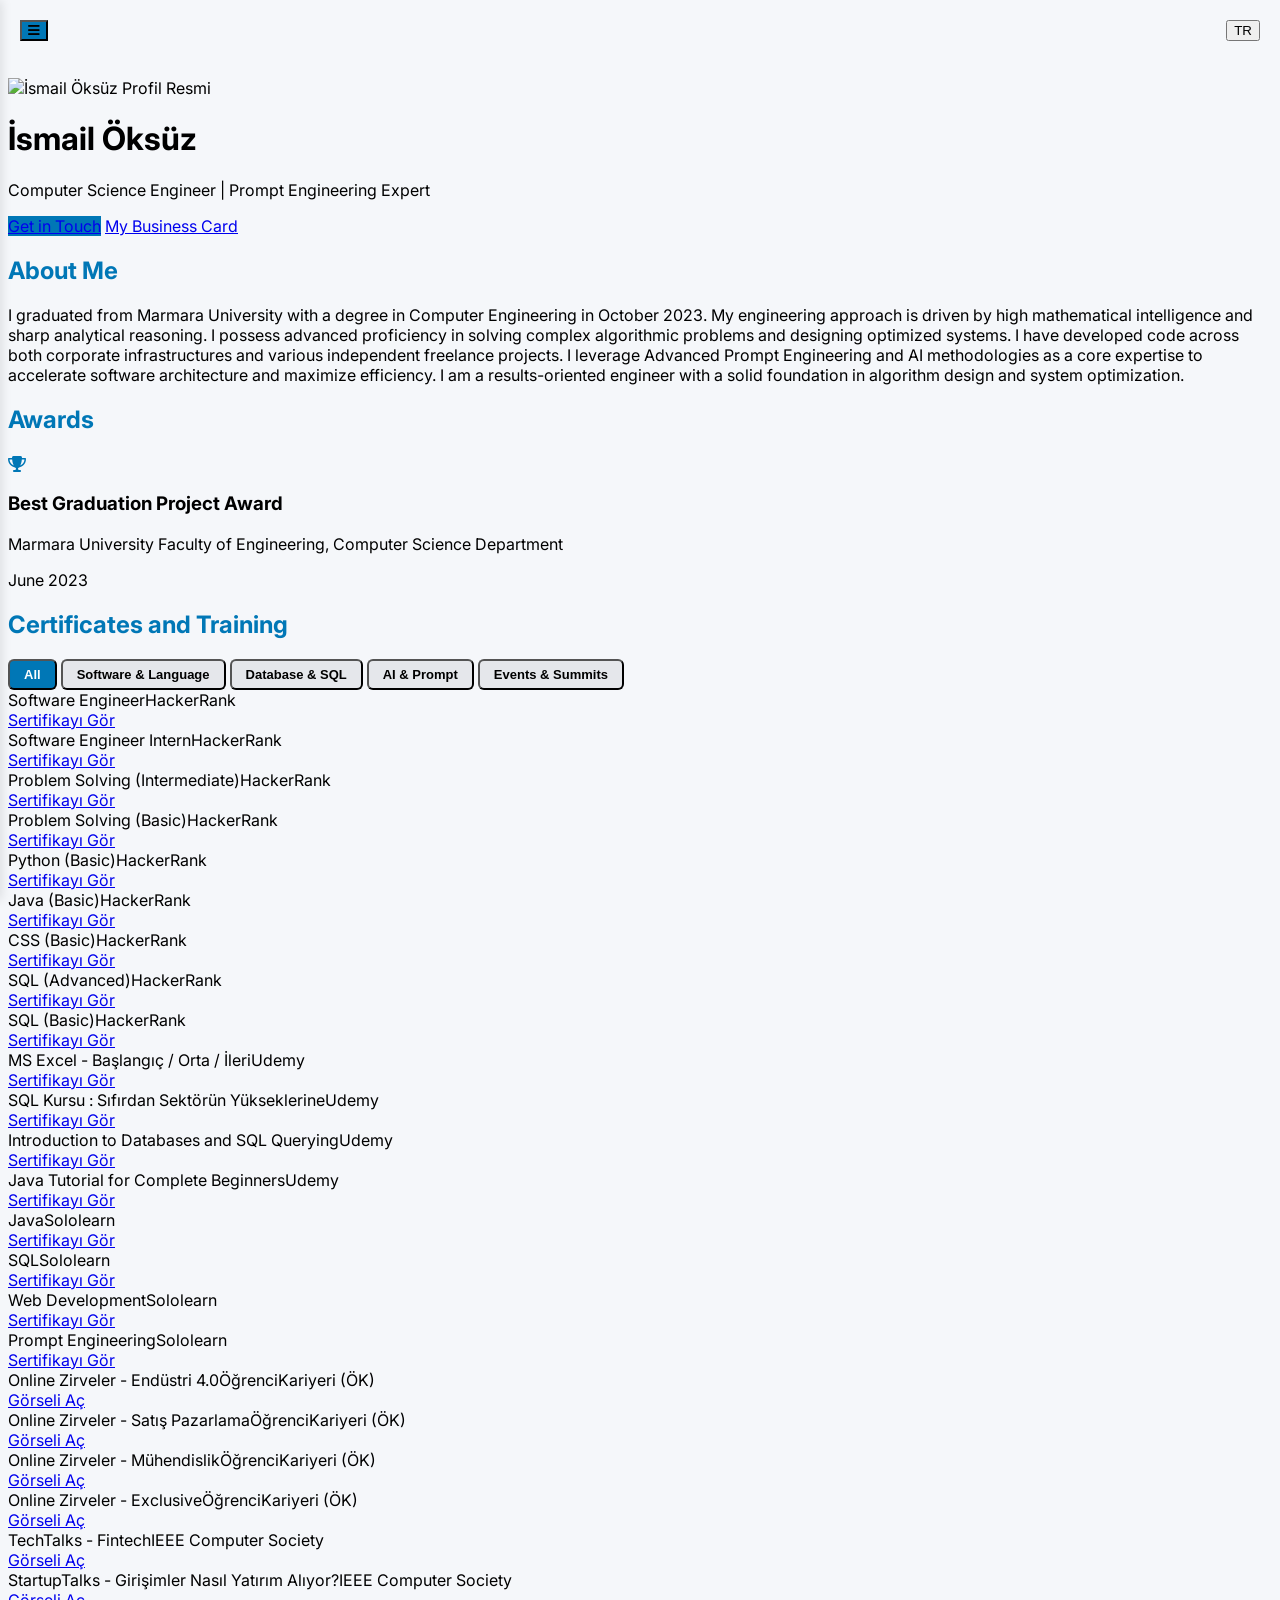
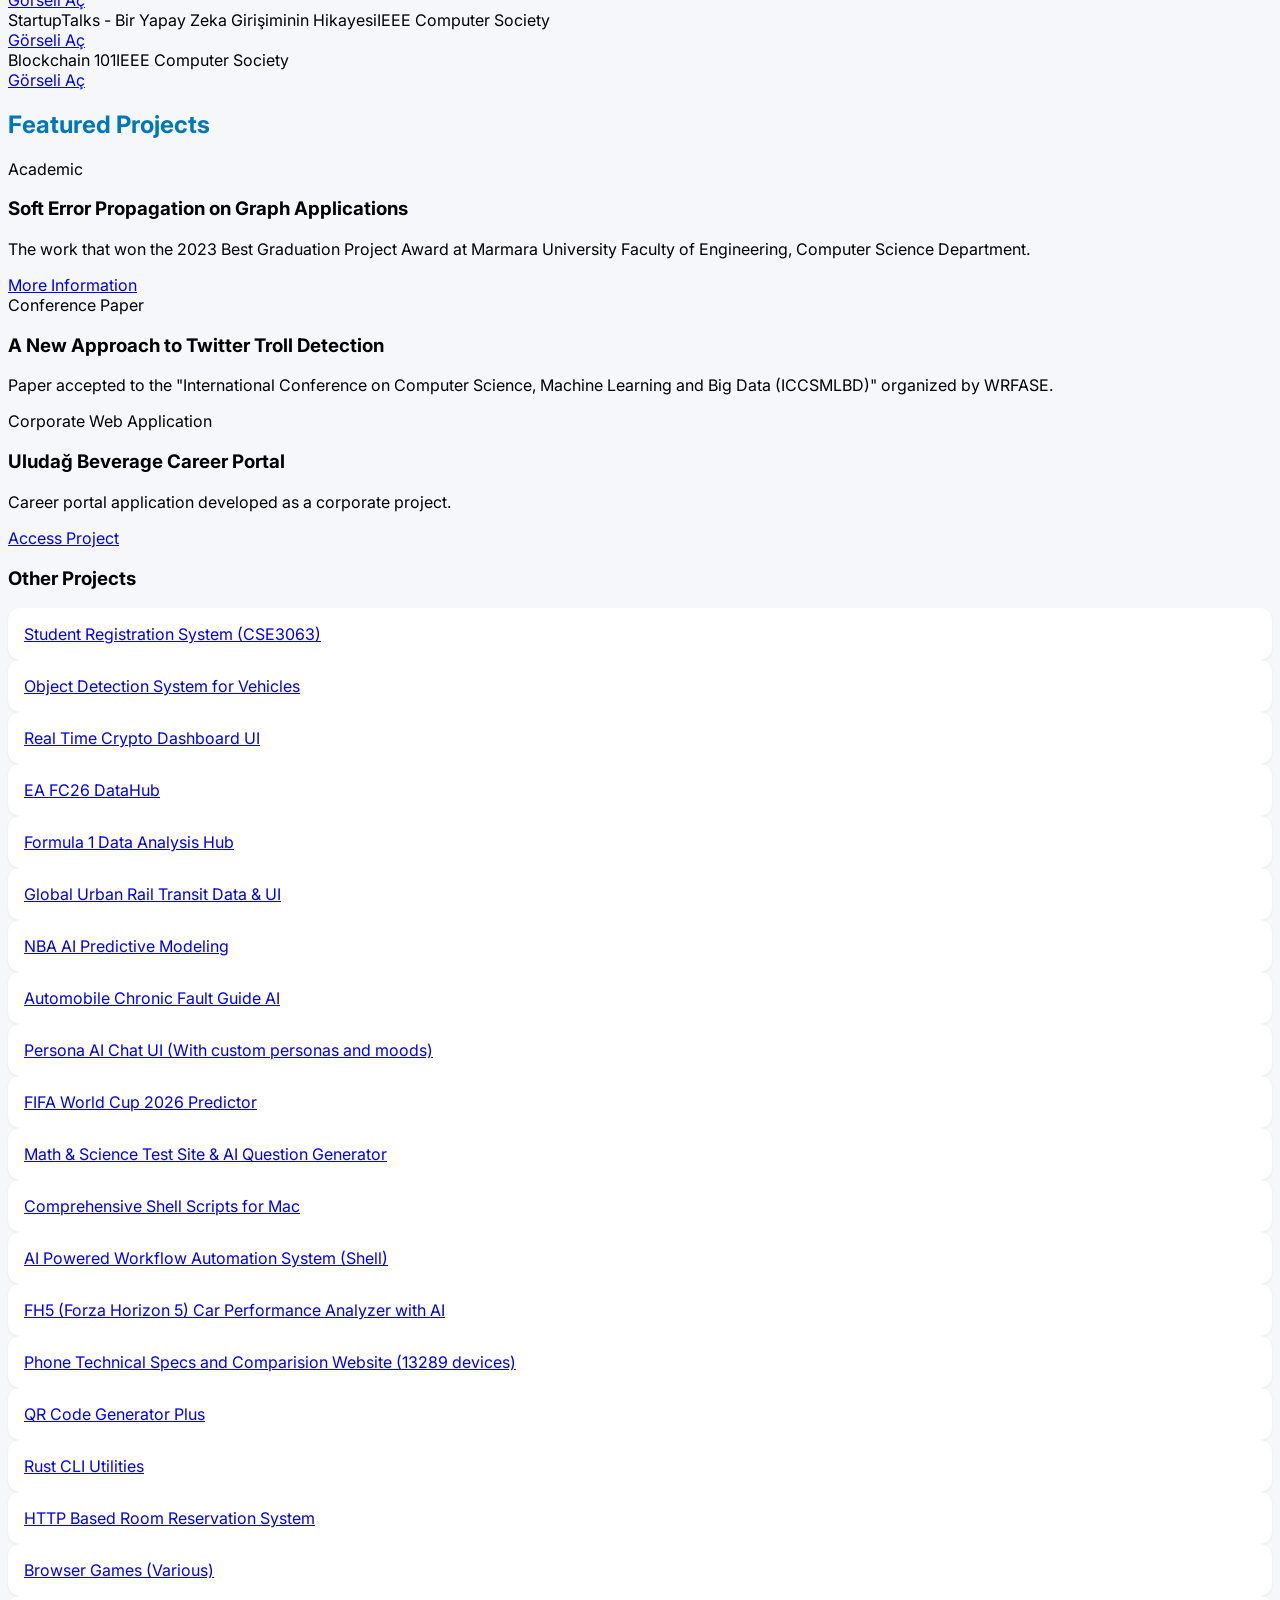
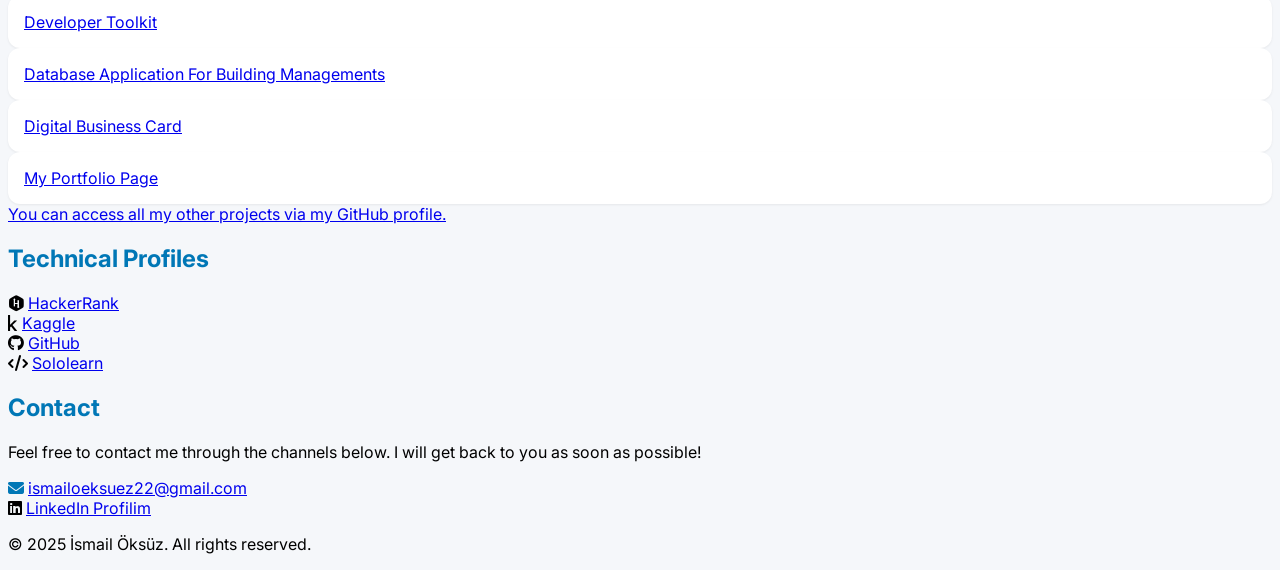
==== index.html @ 664e8ee2 "New Certificates added & certificate section view changed to list & translations added to js & solol" ====
<!DOCTYPE html>
<html lang="tr">
    <head>
        <meta charset="UTF-8">
        <meta name="viewport" content="width=device-width, initial-scale=1.0">
        <title data-i18n="pageTitle">ISMAIL OKSUZ</title>
        <link rel="icon" type="image/png" href="https://avatars.githubusercontent.com/u/46068969?v=4">
        <script src="https://cdn.tailwindcss.com"></script>
        <link href="https://fonts.googleapis.com/css2?family=Inter:wght@100..900&display=swap" rel="stylesheet">
        <link rel="stylesheet" href="https://cdnjs.cloudflare.com/ajax/libs/font-awesome/6.5.2/css/all.min.css">
        <link rel="stylesheet" href="style.css">
    </head>
    <body class="text-gray-800">
        <button id="menu-button" onclick="toggleDrawer()" class="p-3 bg-accent text-white rounded-full shadow-lg hover:bg-opacity-90 transition duration-300 focus:outline-none focus:ring-4 focus:ring-blue-300">
            <i class="fas fa-bars text-xl"></i>
        </button>
    
        <button id="lang-toggle" onclick="toggleLanguage()" class="p-3 bg-gray-700 text-white font-bold text-sm rounded-full shadow-lg hover:bg-gray-600 transition duration-300 focus:outline-none focus:ring-4 focus:ring-gray-500">
            EN
        </button>
    
        <div id="drawer" class="drawer bg-white p-6">
            <div class="flex justify-between items-center mb-6 border-b pb-3">
                <h3 class="text-xl font-bold accent-color" data-i18n="menuTitle">Menü</h3>
                <button onclick="closeDrawer()" class="text-gray-500 hover:text-gray-800 transition">
                    <i class="fas fa-times text-2xl"></i>
                </button>
            </div>
            <nav class="space-y-3">
                <a href="#about" class="menu-link block text-lg font-medium text-gray-700 hover:accent-color hover:translate-x-1 transition duration-200 p-2 rounded-lg">
                    <i class="fas fa-user-circle mr-3 w-5"></i> <span data-i18n="linkAbout">Hakkımda</span>
                </a>
                <a href="#awards" class="menu-link block text-lg font-medium text-gray-700 hover:accent-color hover:translate-x-1 transition duration-200 p-2 rounded-lg">
                    <i class="fas fa-trophy mr-3 w-5"></i> <span data-i18n="linkAwards">Ödüller</span>
                </a>
                <a href="#certificates" class="menu-link block text-lg font-medium text-gray-700 hover:accent-color hover:translate-x-1 transition duration-200 p-2 rounded-lg">
                    <i class="fas fa-certificate mr-3 w-5"></i> <span data-i18n="linkCertificates">Sertifikalar & Eğitimler</span>
                </a>
                <a href="#projects" class="menu-link block text-lg font-medium text-gray-700 hover:accent-color hover:translate-x-1 transition duration-200 p-2 rounded-lg">
                    <i class="fas fa-list-check mr-3 w-5"></i> <span data-i18n="linkProjects">Seçili Projeler</span>
                </a>
                <a href="#other-projects-section" class="menu-link block text-lg font-medium text-gray-700 hover:accent-color hover:translate-x-1 transition duration-200 p-2 rounded-lg">
                    <i class="fas fa-toolbox mr-3 w-5"></i> <span data-i18n="linkOtherProjects">Diğer Projeler</span>
                </a>
                <a href="#contact" class="menu-link block text-lg font-medium text-gray-700 hover:accent-color hover:translate-x-1 transition duration-200 p-2 rounded-lg">
                    <i class="fas fa-phone mr-3 w-5"></i> <span data-i18n="linkContact">İletişim</span>
                </a>
            </nav>
        </div>
    
        <div id="backdrop" class="backdrop" onclick="closeDrawer()"></div>
    
        <div class="max-w-6xl mx-auto px-4 sm:px-6 lg:px-8 py-10">
            
            <header class="text-center py-16 mb-12 bg-white rounded-2xl shadow-xl">
                <img src="https://avatars.githubusercontent.com/u/46068969?v=4" 
                    alt="İsmail Öksüz Profil Resmi" 
                    class="w-32 h-32 rounded-full mx-auto mb-4 object-cover border-4 border-[#0077B6] shadow-lg">
                
                <h1 class="text-5xl font-extrabold mb-2 tracking-tight">İsmail Öksüz</h1>
                <p class="text-xl text-gray-600 font-medium" data-i18n="headerSubtitle">Bilgisayar Bilimleri Mühendisi | Prompt Mühendisliği Uzmanı</p>
                
                <div class="mt-6 flex justify-center space-x-4">
                    <a href="#contact" class="px-6 py-2 bg-accent text-white font-semibold rounded-full hover:bg-opacity-90 transition duration-300 shadow-md" data-i18n="buttonContact">
                        <i class="fas fa-paper-plane mr-2"></i> İletişime Geç
                    </a>
                    <a href="https://ismailoksuz.github.io/Profile-Card/" target="_blank" class="px-6 py-2 border border-gray-300 text-gray-700 font-semibold rounded-full hover:bg-gray-100 transition duration-300 shadow-md" data-i18n="buttonCard">
                        <i class="fas fa-id-card mr-2"></i> Kartvizitim
                    </a>
                </div>
            </header>
    
            <section id="about" class="mb-16 p-8 bg-white rounded-2xl shadow-lg hover-lift">
                <h2 class="text-3xl font-bold accent-color mb-4 border-b-2 border-accent pb-2" data-i18n="sectionAbout">Hakkımda</h2>
                <p class="text-lg leading-relaxed" data-i18n="aboutText">
                    Marmara Üniversitesi Mühendislik Fakültesi Bilgisayar Bilimleri Mühendisliği Bölümü'nden Haziran 2023'te mezun oldum. Yazılım geliştirme, yapay zeka ve sistem tasarımı konularında güçlü bir altyapıya sahibim. Özellikle dil modelleri ve otomasyon sistemleri alanındaki yetkinliğimle, **Prompt Mühendisliği (Prompt Engineering)** konusunda yüksek seviyede uzmanlığa sahibim. Hem teknik projeler geliştiren hem de kurumsal çözümlere odaklanan bir mühendisim.
                </p>
            </section>
    
            <!-- <section class="mb-16 p-8 bg-white rounded-2xl shadow-lg hover-lift border-l-4 border-indigo-500">
                <div class="flex items-start space-x-4">
                    <i class="fas fa-rocket text-4xl text-indigo-500 mt-1 flex-shrink-0"></i>
                    <div>
                        <h2 class="text-3xl font-bold text-gray-800 mb-2" data-i18n="nexyondTitle">Girişimcilik Projesi: NEXYOND</h2>
                        <p class="text-gray-600 mb-3" data-i18n="nexyondDesc">
                            Yazılım, Tasarım ve Yapay Zeka ile geleceği bugünden inşa eden, mobil/web çözümlere odaklanan dijital çözümler girişimi.
                        </p>
                        <a href="https://nexyond.vercel.app" target="_blank" class="text-indigo-500 font-semibold hover:underline flex items-center" data-i18n="nexyondLink">
                            Siteyi İncele <i class="fas fa-external-link-alt text-sm ml-2"></i>
                        </a>
                    </div>
                </div>
            </section> -->
    
            <section id="awards" class="mb-16 p-8 bg-white rounded-2xl shadow-lg hover-lift">
                <h2 class="text-3xl font-bold accent-color mb-6 border-b-2 border-accent pb-2" data-i18n="sectionAwards">Ödüller</h2>
                
                <div class="flex items-start space-x-4">
                    <i class="fas fa-trophy text-4xl accent-color mt-1 flex-shrink-0"></i>
                    <div>
                        <h3 class="text-xl font-semibold" data-i18n="awardTitle">En İyi Bitirme Projesi Ödülü</h3>
                        <p class="text-gray-600" data-i18n="awardInstitution">Marmara Üniversitesi Mühendislik Fakültesi Bilgisayar Bilimleri Mühendisliği Bölümü</p>
                        <p class="text-sm text-gray-500" data-i18n="awardDate">Haziran 2023</p>
                    </div>
                </div>
            </section>
            
            <section id="certificates" class="mb-16">
                <h2 class="text-3xl font-bold accent-color mb-8 border-b-2 border-accent pb-2" data-i18n="sectionCertificates">Sertifikalar ve Eğitimler</h2>
                
                <div class="flex flex-wrap gap-2 mb-8">
                    <button onclick="filterCerts('all')" class="cert-filter-btn active" data-i18n="filterAll">Hepsi</button>
                    <button onclick="filterCerts('software')" class="cert-filter-btn" data-i18n="filterSoftware">Yazılım & Dil</button>
                    <button onclick="filterCerts('data')" class="cert-filter-btn" data-i18n="filterData">Veritabanı & SQL</button>
                    <button onclick="filterCerts('ai')" class="cert-filter-btn" data-i18n="filterAI">Yapay Zeka & Prompt</button>
                    <button onclick="filterCerts('participation')" class="cert-filter-btn" data-i18n="filterParticipation">Katılım & Zirveler</button>
                </div>
            
                <div id="cert-list" class="space-y-1">
                    <div class="cert-item software" data-category="software">
                        <div class="flex justify-between items-center border-b py-3 px-2 hover:bg-gray-50 transition">
                            <div><span class="font-bold">Software Engineer</span><span class="text-xs ml-2 text-green-600 border border-green-600 px-1">HackerRank</span></div>
                            <a href="https://www.hackerrank.com/certificates/ab5d5c491761" target="_blank" class="text-accent text-sm font-semibold">Sertifikayı Gör</a>
                        </div>
                    </div>
                    <div class="cert-item software" data-category="software">
                        <div class="flex justify-between items-center border-b py-3 px-2 hover:bg-gray-50 transition">
                            <div><span class="font-bold">Software Engineer Intern</span><span class="text-xs ml-2 text-green-600 border border-green-600 px-1">HackerRank</span></div>
                            <a href="https://www.hackerrank.com/certificates/a8d9e7211281" target="_blank" class="text-accent text-sm font-semibold">Sertifikayı Gör</a>
                        </div>
                    </div>
                    <div class="cert-item software" data-category="software">
                        <div class="flex justify-between items-center border-b py-3 px-2 hover:bg-gray-50 transition">
                            <div><span class="font-bold">Problem Solving (Intermediate)</span><span class="text-xs ml-2 text-green-600 border border-green-600 px-1">HackerRank</span></div>
                            <a href="https://www.hackerrank.com/certificates/5ca9c4dc075c" target="_blank" class="text-accent text-sm font-semibold">Sertifikayı Gör</a>
                        </div>
                    </div>
                    <div class="cert-item software" data-category="software">
                        <div class="flex justify-between items-center border-b py-3 px-2 hover:bg-gray-50 transition">
                            <div><span class="font-bold">Problem Solving (Basic)</span><span class="text-xs ml-2 text-green-600 border border-green-600 px-1">HackerRank</span></div>
                            <a href="https://www.hackerrank.com/certificates/0e44b3bb1078" target="_blank" class="text-accent text-sm font-semibold">Sertifikayı Gör</a>
                        </div>
                    </div>
                    <div class="cert-item software" data-category="software">
                        <div class="flex justify-between items-center border-b py-3 px-2 hover:bg-gray-50 transition">
                            <div><span class="font-bold">Python (Basic)</span><span class="text-xs ml-2 text-green-600 border border-green-600 px-1">HackerRank</span></div>
                            <a href="https://www.hackerrank.com/certificates/1f2e4145994a" target="_blank" class="text-accent text-sm font-semibold">Sertifikayı Gör</a>
                        </div>
                    </div>
                    <div class="cert-item software" data-category="software">
                        <div class="flex justify-between items-center border-b py-3 px-2 hover:bg-gray-50 transition">
                            <div><span class="font-bold">Java (Basic)</span><span class="text-xs ml-2 text-green-600 border border-green-600 px-1">HackerRank</span></div>
                            <a href="https://www.hackerrank.com/certificates/a6fda4f5bc3c" target="_blank" class="text-accent text-sm font-semibold">Sertifikayı Gör</a>
                        </div>
                    </div>
                    <div class="cert-item software" data-category="software">
                        <div class="flex justify-between items-center border-b py-3 px-2 hover:bg-gray-50 transition">
                            <div><span class="font-bold">CSS (Basic)</span><span class="text-xs ml-2 text-green-600 border border-green-600 px-1">HackerRank</span></div>
                            <a href="https://www.hackerrank.com/certificates/69bbc79119ee" target="_blank" class="text-accent text-sm font-semibold">Sertifikayı Gör</a>
                        </div>
                    </div>
                    <div class="cert-item data" data-category="data">
                        <div class="flex justify-between items-center border-b py-3 px-2 hover:bg-gray-50 transition">
                            <div><span class="font-bold">SQL (Advanced)</span><span class="text-xs ml-2 text-green-600 border border-green-600 px-1">HackerRank</span></div>
                            <a href="https://www.hackerrank.com/certificates/fbccbf6041d6" target="_blank" class="text-accent text-sm font-semibold">Sertifikayı Gör</a>
                        </div>
                    </div>
                    <div class="cert-item data" data-category="data">
                        <div class="flex justify-between items-center border-b py-3 px-2 hover:bg-gray-50 transition">
                            <div><span class="font-bold">SQL (Basic)</span><span class="text-xs ml-2 text-green-600 border border-green-600 px-1">HackerRank</span></div>
                            <a href="https://www.hackerrank.com/certificates/90adf5cdc9b1" target="_blank" class="text-accent text-sm font-semibold">Sertifikayı Gör</a>
                        </div>
                    </div>
            
                    <div class="cert-item data" data-category="data">
                        <div class="flex justify-between items-center border-b py-3 px-2 hover:bg-gray-50 transition">
                            <div><span class="font-bold">MS Excel - Başlangıç / Orta / İleri</span><span class="text-xs ml-2 text-red-600 border border-red-600 px-1">Udemy</span></div>
                            <a href="https://www.udemy.com/certificate/UC-b2030bd3-bac3-4a66-a746-10cee6335023/" target="_blank" class="text-accent text-sm font-semibold">Sertifikayı Gör</a>
                        </div>
                    </div>
                    <div class="cert-item data" data-category="data">
                        <div class="flex justify-between items-center border-b py-3 px-2 hover:bg-gray-50 transition">
                            <div><span class="font-bold">SQL Kursu : Sıfırdan Sektörün Yükseklerine</span><span class="text-xs ml-2 text-red-600 border border-red-600 px-1">Udemy</span></div>
                            <a href="https://www.udemy.com/certificate/UC-420ba578-ff98-4089-9dd8-8c933f892180/" target="_blank" class="text-accent text-sm font-semibold">Sertifikayı Gör</a>
                        </div>
                    </div>
                    <div class="cert-item data" data-category="data">
                        <div class="flex justify-between items-center border-b py-3 px-2 hover:bg-gray-50 transition">
                            <div><span class="font-bold">Introduction to Databases and SQL Querying</span><span class="text-xs ml-2 text-red-600 border border-red-600 px-1">Udemy</span></div>
                            <a href="https://www.udemy.com/certificate/UC-8caade96-994b-46c0-a58d-c922e8cfa544/" target="_blank" class="text-accent text-sm font-semibold">Sertifikayı Gör</a>
                        </div>
                    </div>
                    <div class="cert-item software" data-category="software">
                        <div class="flex justify-between items-center border-b py-3 px-2 hover:bg-gray-50 transition">
                            <div><span class="font-bold">Java Tutorial for Complete Beginners</span><span class="text-xs ml-2 text-red-600 border border-red-600 px-1">Udemy</span></div>
                            <a href="https://www.udemy.com/certificate/UC-51d73274-45d5-40b2-b551-23a36f1c1466/" target="_blank" class="text-accent text-sm font-semibold">Sertifikayı Gör</a>
                        </div>
                    </div>
            
                    <div class="cert-item software" data-category="software">
                        <div class="flex justify-between items-center border-b py-3 px-2 hover:bg-gray-50 transition">
                            <div><span class="font-bold">Java</span><span class="text-xs ml-2 text-blue-600 border border-blue-600 px-1">Sololearn</span></div>
                            <a href="https://www.sololearn.com/certificates/CT-8WMFDQ1J" target="_blank" class="text-accent text-sm font-semibold">Sertifikayı Gör</a>
                        </div>
                    </div>
                    <div class="cert-item data" data-category="data">
                        <div class="flex justify-between items-center border-b py-3 px-2 hover:bg-gray-50 transition">
                            <div><span class="font-bold">SQL</span><span class="text-xs ml-2 text-blue-600 border border-blue-600 px-1">Sololearn</span></div>
                            <a href="https://www.sololearn.com/certificates/CT-NSZKAUXY" target="_blank" class="text-accent text-sm font-semibold">Sertifikayı Gör</a>
                        </div>
                    </div>
                    <div class="cert-item software" data-category="software">
                        <div class="flex justify-between items-center border-b py-3 px-2 hover:bg-gray-50 transition">
                            <div><span class="font-bold">Web Development</span><span class="text-xs ml-2 text-blue-600 border border-blue-600 px-1">Sololearn</span></div>
                            <a href="https://www.sololearn.com/certificates/CC-6AVFSRKK" target="_blank" class="text-accent text-sm font-semibold">Sertifikayı Gör</a>
                        </div>
                    </div>
                    <div class="cert-item ai" data-category="ai">
                        <div class="flex justify-between items-center border-b py-3 px-2 hover:bg-gray-50 transition">
                            <div><span class="font-bold">Prompt Engineering</span><span class="text-xs ml-2 text-blue-600 border border-blue-600 px-1">Sololearn</span></div>
                            <a href="https://www.sololearn.com/certificates/CC-GSDWKBPB" target="_blank" class="text-accent text-sm font-semibold">Sertifikayı Gör</a>
                        </div>
                    </div>
            
                    <div class="cert-item participation" data-category="participation">
                        <div class="flex justify-between items-center border-b py-3 px-2 hover:bg-gray-50 transition">
                            <div><span class="font-bold">Online Zirveler - Endüstri 4.0</span><span class="text-xs ml-2 text-orange-600 border border-orange-600 px-1">ÖğrenciKariyeri (ÖK)</span></div>
                            <a href="src/certif9.jpg" target="_blank" class="text-accent text-sm font-semibold">Görseli Aç</a>
                        </div>
                    </div>
                    <div class="cert-item participation" data-category="participation">
                        <div class="flex justify-between items-center border-b py-3 px-2 hover:bg-gray-50 transition">
                            <div><span class="font-bold">Online Zirveler - Satış Pazarlama</span><span class="text-xs ml-2 text-orange-600 border border-orange-600 px-1">ÖğrenciKariyeri (ÖK)</span></div>
                            <a href="src/certif10.jpg" target="_blank" class="text-accent text-sm font-semibold">Görseli Aç</a>
                        </div>
                    </div>
                    <div class="cert-item participation" data-category="participation">
                        <div class="flex justify-between items-center border-b py-3 px-2 hover:bg-gray-50 transition">
                            <div><span class="font-bold">Online Zirveler - Mühendislik</span><span class="text-xs ml-2 text-orange-600 border border-orange-600 px-1">ÖğrenciKariyeri (ÖK)</span></div>
                            <a href="src/certif11.jpg" target="_blank" class="text-accent text-sm font-semibold">Görseli Aç</a>
                        </div>
                    </div>
                    <div class="cert-item participation" data-category="participation">
                        <div class="flex justify-between items-center border-b py-3 px-2 hover:bg-gray-50 transition">
                            <div><span class="font-bold">Online Zirveler - Exclusive</span><span class="text-xs ml-2 text-orange-600 border border-orange-600 px-1">ÖğrenciKariyeri (ÖK)</span></div>
                            <a href="src/certif12.jpg" target="_blank" class="text-accent text-sm font-semibold">Görseli Aç</a>
                        </div>
                    </div>
                    <div class="cert-item participation" data-category="participation">
                        <div class="flex justify-between items-center border-b py-3 px-2 hover:bg-gray-50 transition">
                            <div><span class="font-bold">TechTalks - Fintech</span><span class="text-xs ml-2 text-sky-700 border border-sky-700 px-1">IEEE Computer Society</span></div>
                            <a href="src/certif13.jpg" target="_blank" class="text-accent text-sm font-semibold">Görseli Aç</a>
                        </div>
                    </div>
                    <div class="cert-item participation" data-category="participation">
                        <div class="flex justify-between items-center border-b py-3 px-2 hover:bg-gray-50 transition">
                            <div><span class="font-bold">StartupTalks - Girişimler Nasıl Yatırım Alıyor?</span><span class="text-xs ml-2 text-sky-700 border border-sky-700 px-1">IEEE Computer Society</span></div>
                            <a href="src/certif14.jpg" target="_blank" class="text-accent text-sm font-semibold">Görseli Aç</a>
                        </div>
                    </div>
                    <div class="cert-item participation" data-category="participation">
                        <div class="flex justify-between items-center border-b py-3 px-2 hover:bg-gray-50 transition">
                            <div><span class="font-bold">StartupTalks - Bir Yapay Zeka Girişiminin Hikayesi</span><span class="text-xs ml-2 text-sky-700 border border-sky-700 px-1">IEEE Computer Society</span></div>
                            <a href="src/certif15.jpg" target="_blank" class="text-accent text-sm font-semibold">Görseli Aç</a>
                        </div>
                    </div>
                    <div class="cert-item participation" data-category="participation">
                        <div class="flex justify-between items-center border-b py-3 px-2 hover:bg-gray-50 transition">
                            <div><span class="font-bold">Blockchain 101</span><span class="text-xs ml-2 text-sky-700 border border-sky-700 px-1">IEEE Computer Society</span></div>
                            <a href="src/certif16.png" target="_blank" class="text-accent text-sm font-semibold">Görseli Aç</a>
                        </div>
                    </div>
                </div>
            </section>
            
            <section id="projects" class="mb-16">
                <h2 class="text-3xl font-bold accent-color mb-8 border-b-2 border-accent pb-2" data-i18n="sectionProjects">Seçili Projeler</h2>
                <div class="grid grid-cols-1 lg:grid-cols-3 gap-8">
                    
                    <div class="p-6 bg-white rounded-2xl shadow-lg hover-lift flex flex-col justify-between border-t-4 border-[#0077B6]">
                        <div>
                            <span class="text-sm font-semibold text-white bg-[#0077B6] px-3 py-1 rounded-full mb-3 inline-block" data-i18n="tagAcademic">Akademik</span>
                            <h3 class="text-xl font-bold mb-2">Soft Error Propagation on Graph Applications</h3>
                            <p class="text-gray-600 mb-3" data-i18n="projectDesc1">
                                Marmara Üniversitesi Mühendislik Fakültesi Bilgisayar Bilimleri Mühendisliği 2023 En İyi Bitirme Projesi Ödülü'nü kazanan çalışma.
                            </p>
                        </div>
                        <a href="https://cse.eng.marmara.edu.tr/notice/2023-bahar-4-siniflar-veda-toplantisi" target="_blank" class="text-accent font-semibold hover:underline mt-4 flex items-center" data-i18n="projectLink1">
                            Daha Fazla Bilgi <i class="fas fa-arrow-right text-sm ml-2"></i>
                        </a>
                    </div>
    
                    <div class="p-6 bg-white rounded-2xl shadow-lg hover-lift flex flex-col justify-between border-t-4 border-gray-500">
                        <div>
                            <span class="text-sm font-semibold text-white bg-gray-500 px-3 py-1 rounded-full mb-3 inline-block" data-i18n="tagConference">Konferans Bildirisi</span>
                            <h3 class="text-xl font-bold mb-2">A New Approach to Twitter Troll Detection</h3>
                            <p class="text-gray-600 mb-3" data-i18n="projectDesc2">
                                WRFASE tarafından düzenlenen "International Conference on Computer Science, Machine Learning and Big Data (ICCSMLBD)" konferansına kabul edilen çalışma.
                            </p>
                        </div>
                    </div>
                    
                    <div class="p-6 bg-white rounded-2xl shadow-lg hover-lift flex flex-col justify-between border-t-4 border-green-600">
                        <div>
                            <span class="text-sm font-semibold text-white bg-green-600 px-3 py-1 rounded-full mb-3 inline-block" data-i18n="tagCorporate">Kurumsal Web Uygulama</span>
                            <h3 class="text-xl font-bold mb-2" data-i18n="projectTitle3">Uludağ İçecek Kariyer Portalı</h3>
                            <p class="text-gray-600 mb-3" data-i18n="projectDesc3">
                                Kurumsal bir proje olarak geliştirilen kariyer portalı uygulaması.
                            </p>
                        </div>
                        <a href="https://kariyer.uludagicecek.com.tr" target="_blank" class="text-accent font-semibold hover:underline mt-4 flex items-center" data-i18n="projectLink3">
                            Projeye Erişim <i class="fas fa-arrow-right text-sm ml-2"></i>
                        </a>
                    </div>
                    
                </div>
                
                <div id="other-projects-section" class="mt-12 p-8 bg-gray-100 rounded-2xl shadow-inner">
                    <h3 class="text-2xl font-bold text-gray-700 mb-6" data-i18n="sectionOtherProjects">Diğer Projeler</h3>
                    <div class="grid grid-cols-1 sm:grid-cols-2 lg:grid-cols-3 gap-4">
                        
                        <a href="https://github.com/ismailoksuz/CSE3063F22P1_GRP6" target="_blank" class="project-item">
                            <!-- <i class="fas fa-graduation-cap mr-3 text-2xl text-sky-600 w-6"></i> -->
                            <span class="text-base font-medium text-gray-800" data-i18n="otherProj1">Öğrenci Kayıt Sistemi (CSE3063)</span>
                        </a> 
                        <a href="https://github.com/ismailoksuz/Object-Detection-System-for-Vehicles" target="_blank" class="project-item">
                            <!-- <i class="fas fa-car-side mr-3 text-2xl text-emerald-500 w-6"></i> -->
                            <span class="text-base font-medium text-gray-800" data-i18n="otherProj2">Araçlar için Nesne Tespit Sistemi</span>
                        </a>
                        <a href="https://real-time-crypto-dashboard-git-main-ismailoksuzs-projects.vercel.app" target="_blank" class="project-item">
                            <span class="text-base font-medium text-gray-800" data-i18n="otherProjCrypto">Real-Time-Crypto-Dashboard</span>
                        </a>
                        <a href="https://github.com/ismailoksuz/EAFC26-DataHub" target="_blank" class="project-item">
                            <!-- <i class="fas fa-futbol mr-3 text-2xl text-green-600 w-6"></i> -->
                            <span class="text-base font-medium text-gray-800" data-i18n="otherProjEAFC">EA FC26 DataHub</span>
                        </a>
                        <a href="https://github.com/ismailoksuz/Formula1-Data-Analysis-Hub" target="_blank" class="project-item">
                            <!-- <i class="fas fa-flag-checkered mr-3 text-2xl text-red-600 w-6"></i> -->
                            <span class="text-base font-medium text-gray-800" data-i18n="otherProjF1Data">Formula 1 Data Analysis Hub</span>
                        </a>
                        <a href="https://ismailoksuz.github.io/Global-Urban-Rail-Transit-Data-UI/" target="_blank" class="project-item">
                            <!-- <i class="fas fa-train mr-3 text-2xl text-blue-600 w-6"></i> -->
                            <span class="text-base font-medium text-gray-800" data-i18n="otherProjRailTransitData">Global Urban Rail Transit Data & UI</span>
                        </a>
                        <a href="https://github.com/ismailoksuz/NBA-AI-Predictive-Modeling" target="_blank" class="project-item">
                            <span class="text-base font-medium text-gray-800" data-i18n="otherProjNBA">NBA AI Predictive Modeling</span>
                        </a>
                        <a href="https://github.com/ismailoksuz/Otomobil-Kronik-Ariza-Rehberi-AI" target="_blank" class="project-item">
                            <!-- <i class="fas fa-wrench mr-3 text-2xl text-red-600 w-6"></i> -->
                            <span class="text-base font-medium text-gray-800" data-i18n="otherProjCarAI">Otomobil Kronik Arıza Rehberi AI</span>
                        </a>
                        <a href="https://github.com/ismailoksuz/Persona-AI-Chat" target="_blank" class="project-item">
                            <!-- <i class="fas fa-brain mr-3 text-2xl text-purple-600 w-6"></i> -->
                            <span class="text-base font-medium text-gray-800" data-i18n="otherProjPersonaAIChat">Persona AI Chat (With custom personas and moods)</span>
                        </a>
                        <a href="https://ismailoksuz.github.io/FIFA-World-Cup-2026-Predictor/" target="_blank" class="project-item">
                            <!-- <i class="fas fa-globe mr-3 text-2xl text-black-600 w-6"></i> -->
                            <span class="text-base font-medium text-gray-800" data-i18n="otherProjFWC26">FIFA World Cup 2026 Predictor</span>
                        </a>
                        <a href="https://github.com/ismailoksuz/Sayisal-Test-AI" target="_blank" class="project-item">
                            <span class="text-base font-medium text-gray-800" data-i18n="otherProjMFTest">Sayisal-Test-AI</span>
                        </a>
                        <a href="https://github.com/ismailoksuz/Comprehensive-Shell-Scripts-Mac" target="_blank" class="project-item">
                            <span class="text-base font-medium text-gray-800" data-i18n="otherProjShellMac">Comprehensive-Shell-Scripts-Mac</span>
                        </a>
                        <a href="https://github.com/ismailoksuz/AI-Powered-Workflow-Automation-System" target="_blank" class="project-item">
                            <!-- <i class="fas fa-gear mr-3 text-2xl text-green-600 w-6"></i> -->
                            <span class="text-base font-medium text-gray-800" data-i18n="otherProjAIWAS">AI Powered Workflow Automation System</span>
                        </a>
                        <a href="https://github.com/ismailoksuz/FH5-Car-Performance-Analyzer-with-AI" target="_blank" class="project-item">
                            <!-- <i class="fas fa-car mr-3 text-2xl text-pink-600 w-6"></i> -->
                            <span class="text-base font-medium text-gray-800" data-i18n="otherProjForza">FH5 (Forza Horizon 5) Car Performance Analyzer with AI</span>
                        </a>
                        <a href="https://phone-compare-eight.vercel.app" target="_blank" class="project-item">
                            <!-- <i class="fas fa-mobile mr-3 text-2xl text-teal-600 w-6"></i> -->
                            <span class="text-base font-medium text-gray-800" data-i18n="otherProjPhoneCompare">Phone Technical Specs and Comparision Website (13289 devices)</span>
                        </a>
                        <a href="https://qr-code-generator-plus.vercel.app" target="_blank" class="project-item">
                            <!-- <i class="fas fa-qrcode mr-3 text-2xl text-purple-600 w-6"></i> -->
                            <span class="text-base font-medium text-gray-800" data-i18n="otherProjQR">QR Code Generator Plus</span>
                        </a>
                        <a href="https://github.com/ismailoksuz/Rust-CLI-Utilities" target="_blank" class="project-item">
                            <!-- <i class="fab fa-rust mr-3 text-2xl text-orange-600 w-6"></i> -->
                            <span class="text-base font-medium text-gray-800" data-i18n="otherProjRust">Rust CLI Utilities</span>
                        </a>
                        <a href="https://github.com/ismailoksuz/HTTP-based-Room-Reservation" target="_blank" class="project-item">
                            <!-- <i class="fas fa-calendar-alt mr-3 text-2xl text-rose-500 w-6"></i> -->
                            <span class="text-base font-medium text-gray-800" data-i18n="otherProj3">HTTP Tabanlı Oda Rezervasyon Sistemi</span>
                        </a>
                        <a href="https://ismailoksuz.github.io/iso-browser-games/" target="_blank" class="project-item">
                            <!-- <i class="fas fa-gamepad mr-3 text-2xl text-pink-500 w-6"></i> -->
                            <span class="text-base font-medium text-gray-800" data-i18n="otherProjGames">Browser Oyunlarım (Çeşitli)</span>
                        </a>
                        <a href="https://ismailoksuz.github.io/Developer-Toolkit/" target="_blank" class="project-item">
                            <!-- <i class="fas fa-tools mr-3 text-2xl text-indigo-600 w-6"></i> -->
                            <span class="text-base font-medium text-gray-800" data-i18n="otherProjToolkit">Geliştirici Araç Takımı (Toolkit)</span>
                        </a>
                        <a href="https://github.com/ismailoksuz/Marmara-CSE/tree/main/CSE3055%20-%20Database%20System/Database%20Application%20For%20Building%20Managements" target="_blank" class="project-item">
                            <!-- <i class="fas fa-database mr-3 text-2xl text-blue-700 w-6"></i> -->
                            <span class="text-base font-medium text-gray-800" data-i18n="otherProjDatabase">Bina Yönetimi Veritabanı Uygulaması</span>
                        </a>
                        <a href="https://ismailoksuz.github.io/Profile-Card/" target="_blank" class="project-item">
                            <!-- <i class="fas fa-address-card mr-3 text-2xl text-blue-400 w-6"></i> -->
                            <span class="text-base font-medium text-gray-800" data-i18n="otherProj5">Dijital Kartvizit</span>
                        </a>
                        <a href="https://ismailoksuz.github.io/ismail-oksuz/" target="_blank" class="project-item">
                            <!-- <i class="fas fa-user-circle mr-3 text-2xl text-black w-6"></i> -->
                            <span class="text-base font-medium text-gray-800" data-i18n="otherProj6">Portfolyo Sayfam</span>
                        </a>
                        
                    </div>
                </div>
                
                <a href="https://github.com/ismailoksuz" target="_blank" class="text-gray-800 font-bold hover:text-accent transition duration-300 flex items-center justify-center sm:justify-start mt-8 p-4 bg-white rounded-xl shadow-md hover-lift" data-i18n="githubCta">
                    <i class="fab fa-github text-xl mr-2"></i> Diğer tüm projelerime GitHub profilim üzerinden erişebilirsiniz.
                </a>
    
            </section>
    
            <section id="profiles" class="mb-16 p-8 bg-white rounded-2xl shadow-xl border-b-4 border-gray-300">
                <h2 class="text-3xl font-bold accent-color mb-6 border-b-2 border-accent pb-2" data-i18n="sectionProfiles">Teknik Profiller</h2>
                <div class="grid grid-cols-1 md:grid-cols-2 gap-4">
                    <div class="flex items-center space-x-3 p-3 bg-gray-50 rounded-lg">
                        <i class="fab fa-hackerrank text-2xl text-green-600 w-6 text-center"></i>
                        <a href="https://www.hackerrank.com/profile/ismailoksuz" target="_blank" class="text-lg font-medium text-gray-700 hover:text-accent transition duration-300">HackerRank</a>
                    </div>
                    <div class="flex items-center space-x-3 p-3 bg-gray-50 rounded-lg">
                        <i class="fab fa-kaggle text-2xl text-blue-600 w-6 text-center"></i>
                        <a href="https://www.kaggle.com/ismailoksuz" target="_blank" class="text-lg font-medium text-gray-700 hover:text-accent transition duration-300">Kaggle</a>
                    </div>
                    <div class="flex items-center space-x-3 p-3 bg-gray-50 rounded-lg">
                        <i class="fab fa-github text-2xl text-black w-6 text-center"></i>
                        <a href="https://github.com/ismailoksuz" target="_blank" class="text-lg font-medium text-gray-700 hover:text-accent transition duration-300">GitHub</a>
                    </div>
                    <div class="flex items-center space-x-3 p-3 bg-gray-50 rounded-lg">
                        <i class="fas fa-code text-2xl text-blue-500 w-6 text-center"></i>
                        <a href="https://www.sololearn.com/en/profile/12277723" target="_blank" class="text-lg font-medium text-gray-700 hover:text-accent transition duration-300">Sololearn</a>
                    </div>
                </div>
            </section>
            
            <section id="contact" class="mb-16 p-8 bg-white rounded-2xl shadow-xl border-b-4 border-gray-300">
                <h2 class="text-3xl font-bold accent-color mb-6 border-b-2 border-accent pb-2" data-i18n="sectionContact">İletişim</h2>
                <p class="text-lg text-gray-600 mb-6" data-i18n="contactText">
                    Projeler ve iş birliği için aşağıdaki kanallardan ulaşabilirsiniz:
                </p>
                <div class="flex flex-col space-y-4">
                    <div class="flex items-center space-x-3 p-3 bg-gray-50 rounded-lg border-l-4 border-accent">
                        <i class="fas fa-envelope text-2xl accent-color w-6 text-center"></i>
                        <a href="mailto:ismailoeksuez22@gmail.com" class="text-lg font-medium text-gray-700 hover:text-accent transition duration-300">
                            ismailoeksuez22@gmail.com
                        </a>
                    </div>
                    <div class="flex items-center space-x-3 p-3 bg-gray-50 rounded-lg border-l-4 border-[#0A66C2]">
                        <i class="fab fa-linkedin text-2xl text-[#0A66C2] w-6 text-center"></i>
                        <a href="https://www.linkedin.com/in/ismailoksuz/" target="_blank" class="text-lg font-medium text-gray-700 hover:text-accent transition duration-300">
                            LinkedIn Profilim
                        </a>
                    </div>
                </div>
            </section>
    
            <footer class="text-center text-gray-500 pt-8 border-t border-gray-300">
                <p>&copy; 2025 İsmail Öksüz. <span data-i18n="footerText">Tüm hakları saklıdır.</span></p>
            </footer>
        </div>
        <script src="script.js"></script>
    </body>
</html>
---- style.css ----
body {
    font-family: 'Inter', sans-serif;
    background-color: #f5f7fa;
    padding-top: 70px; 
}

.accent-color {
    color: #0077B6; 
}

.bg-accent {
    background-color: #0077B6;
}

#menu-button {
    position: fixed;
    top: 20px;
    left: 20px;
    z-index: 1000;
}

#lang-toggle {
    position: fixed;
    top: 20px;
    right: 20px;
    z-index: 1000;
}

.drawer {
    position: fixed;
    top: 0;
    left: 0;
    width: 300px;
    height: 100%;
    z-index: 1010;
    transform: translateX(-100%);
    transition: transform 0.3s ease-in-out;
    box-shadow: 2px 0 10px rgba(0, 0, 0, 0.1);
}

.drawer.open {
    transform: translateX(0);
}

.backdrop {
    position: fixed;
    top: 0;
    left: 0;
    width: 100%;
    height: 100%;
    background-color: rgba(0, 0, 0, 0.5);
    z-index: 1005;
    display: none;
    transition: opacity 0.3s ease-in-out;
    opacity: 0;
}

.backdrop.open {
    display: block;
    opacity: 1;
}

.hover-lift {
    transition: transform 0.3s ease, box-shadow 0.3s ease;
}

.hover-lift:hover {
    transform: translateY(-5px);
    box-shadow: 0 10px 20px rgba(0, 0, 0, 0.1);
}

.project-item {
    display: flex;
    align-items: center;
    padding: 1rem;
    background-color: #ffffff;
    border-radius: 0.75rem;
    box-shadow: 0 1px 3px rgba(0, 0, 0, 0.05), 0 1px 2px rgba(0, 0, 0, 0.02);
    transition: background-color 0.2s, transform 0.2s;
}

.project-item:hover {
    background-color: #f0f4f8;
    transform: translateX(5px);
}

.fa-gamepad {
    color: #EC4899;
}
.fa-tools {
    color: #4F46E5;
}
.fa-wrench {
    color: #DC2626;
}
.fa-database {
    color: #1D4ED8;
}

.cert-filter-btn {
    padding: 6px 14px;
    border-radius: 6px;
    font-size: 13px;
    font-weight: bold;
    background-color: #e5e7eb;
    transition: 0.2s;
    cursor: pointer;
}

.cert-filter-btn.active {
    background-color: #0077B6;
    color: white;
}
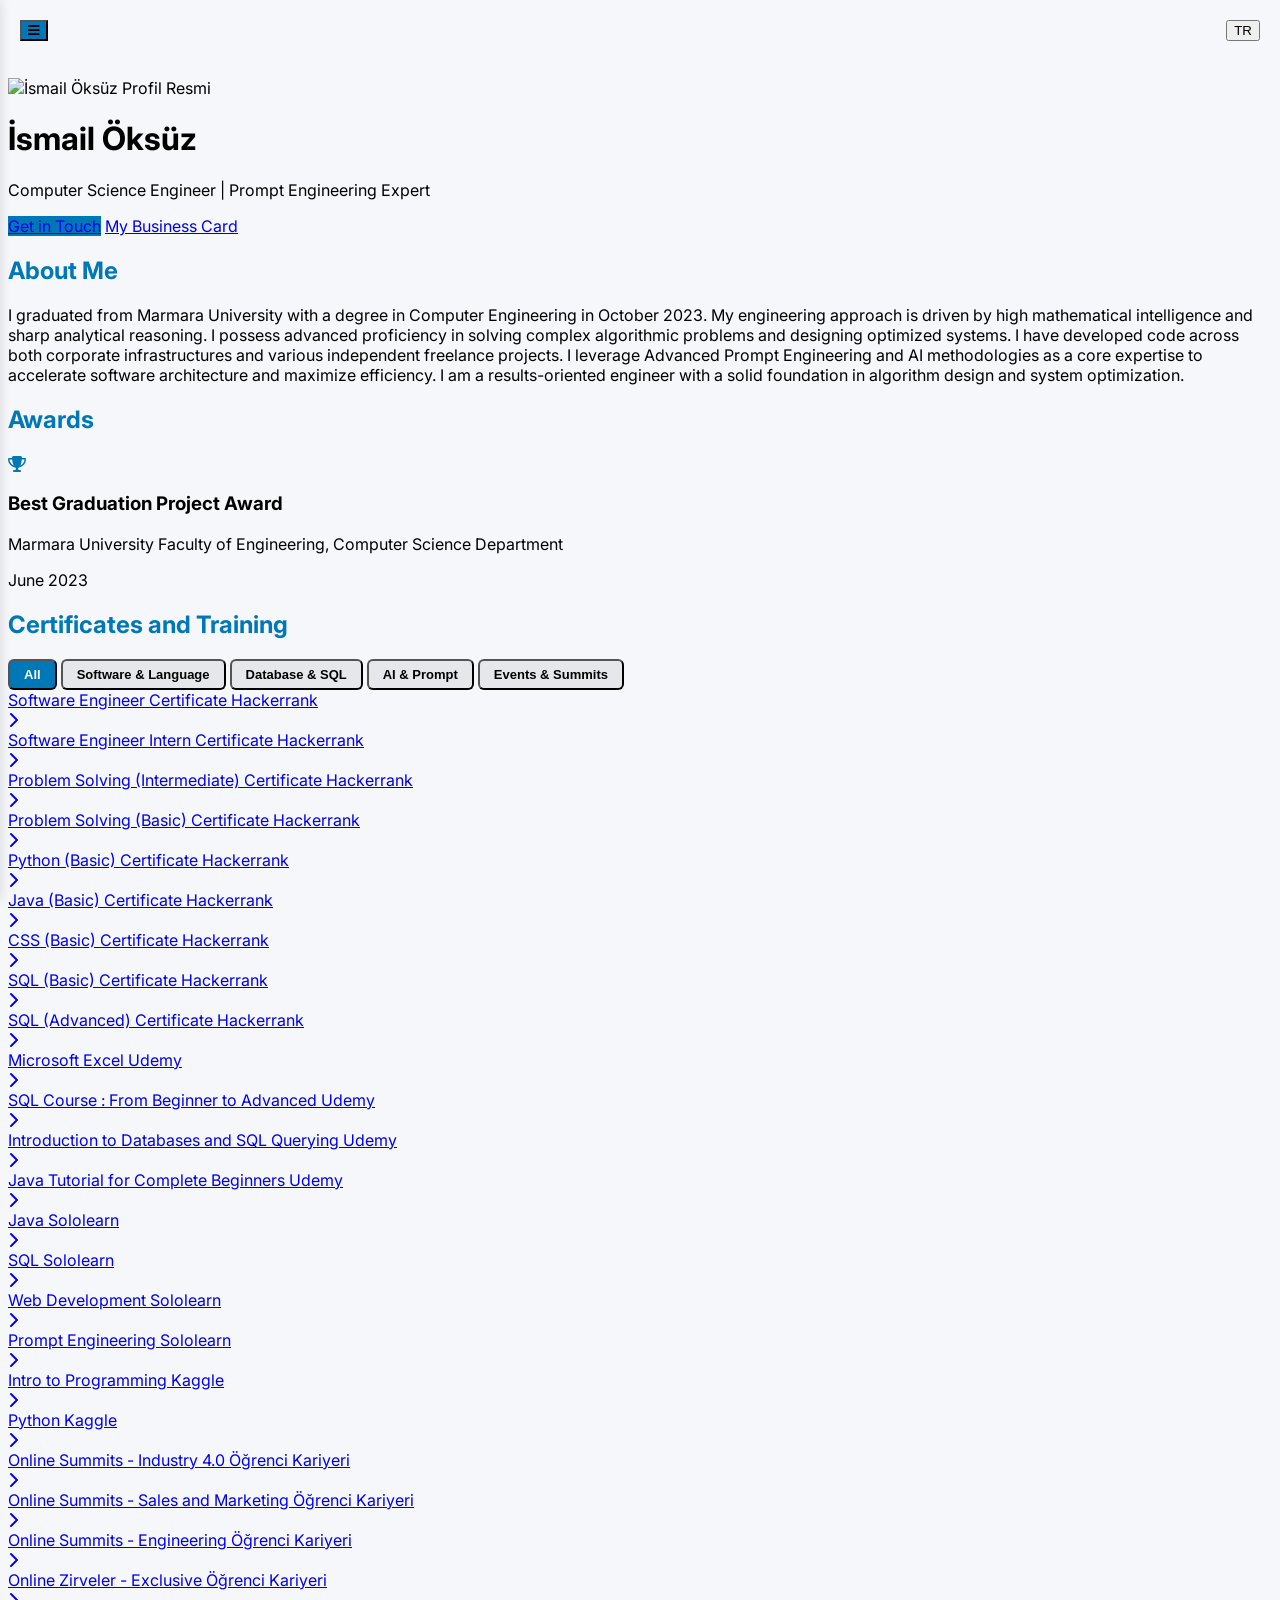
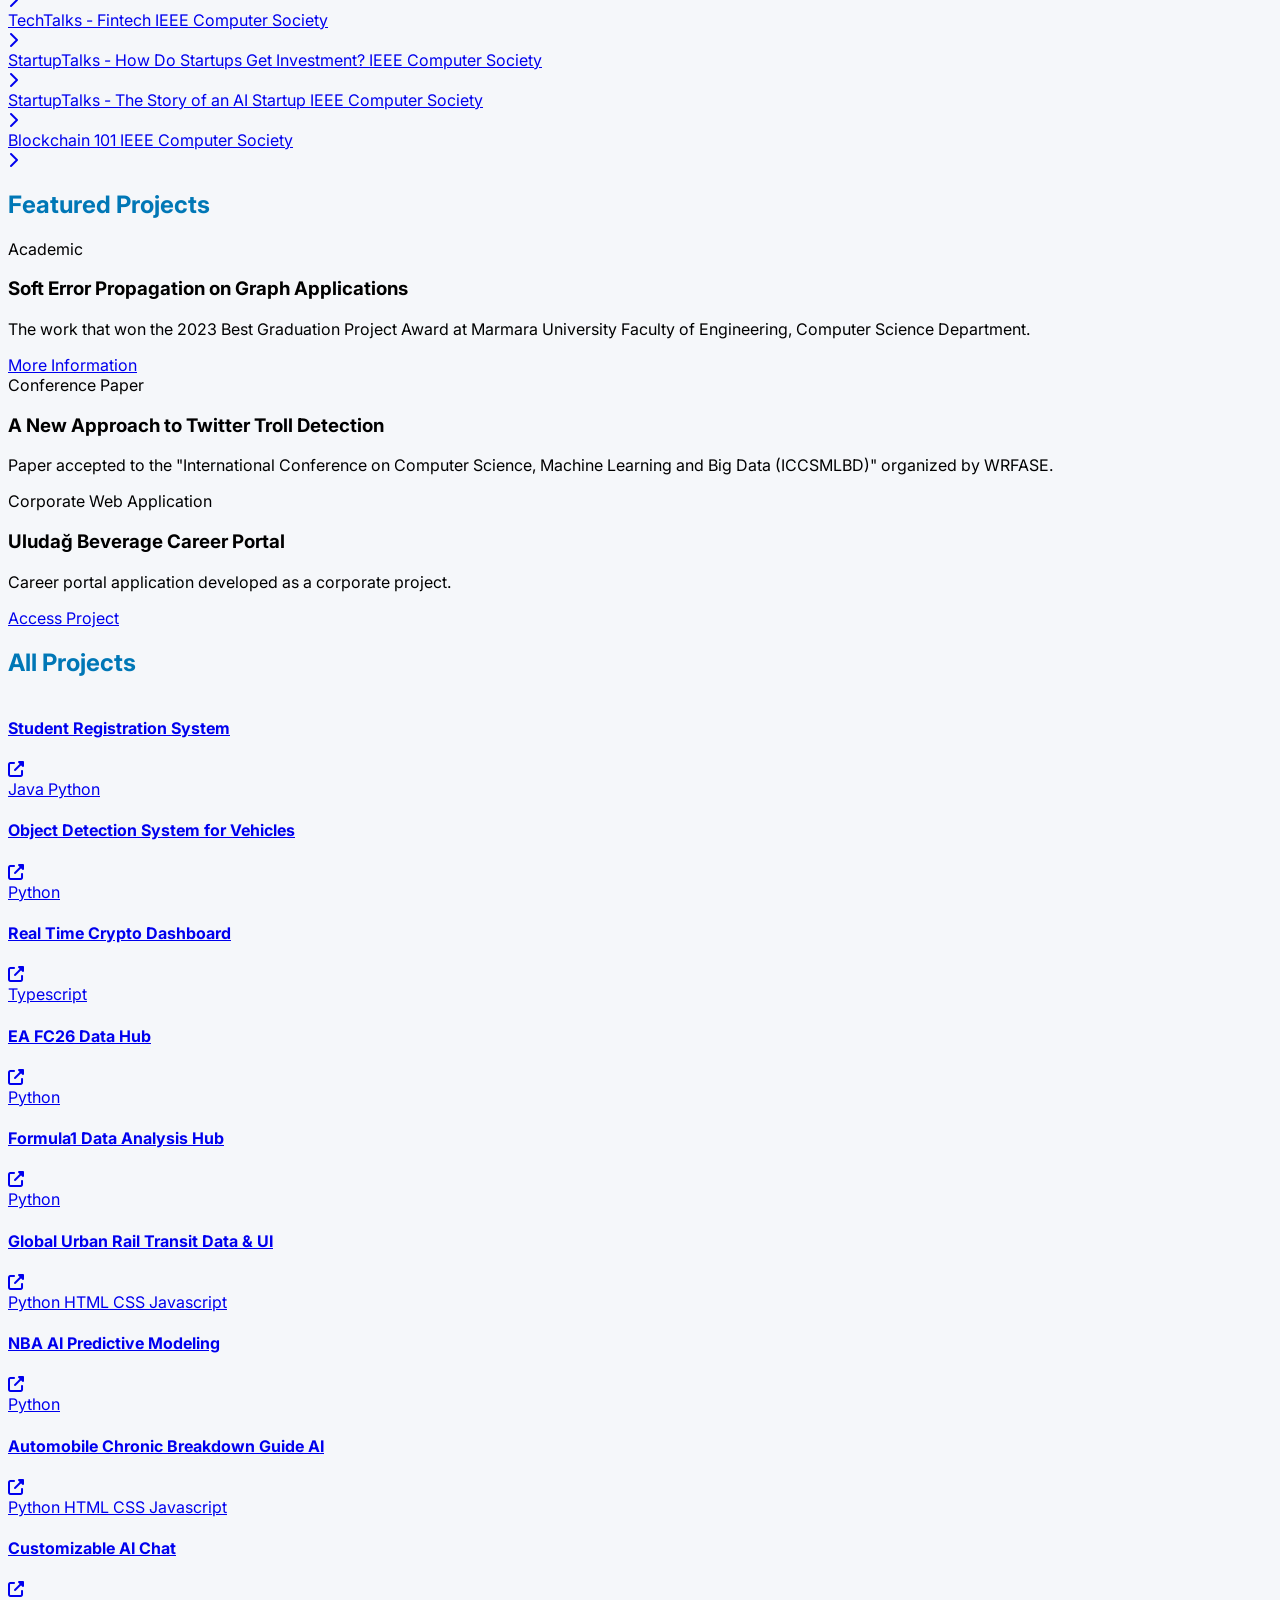
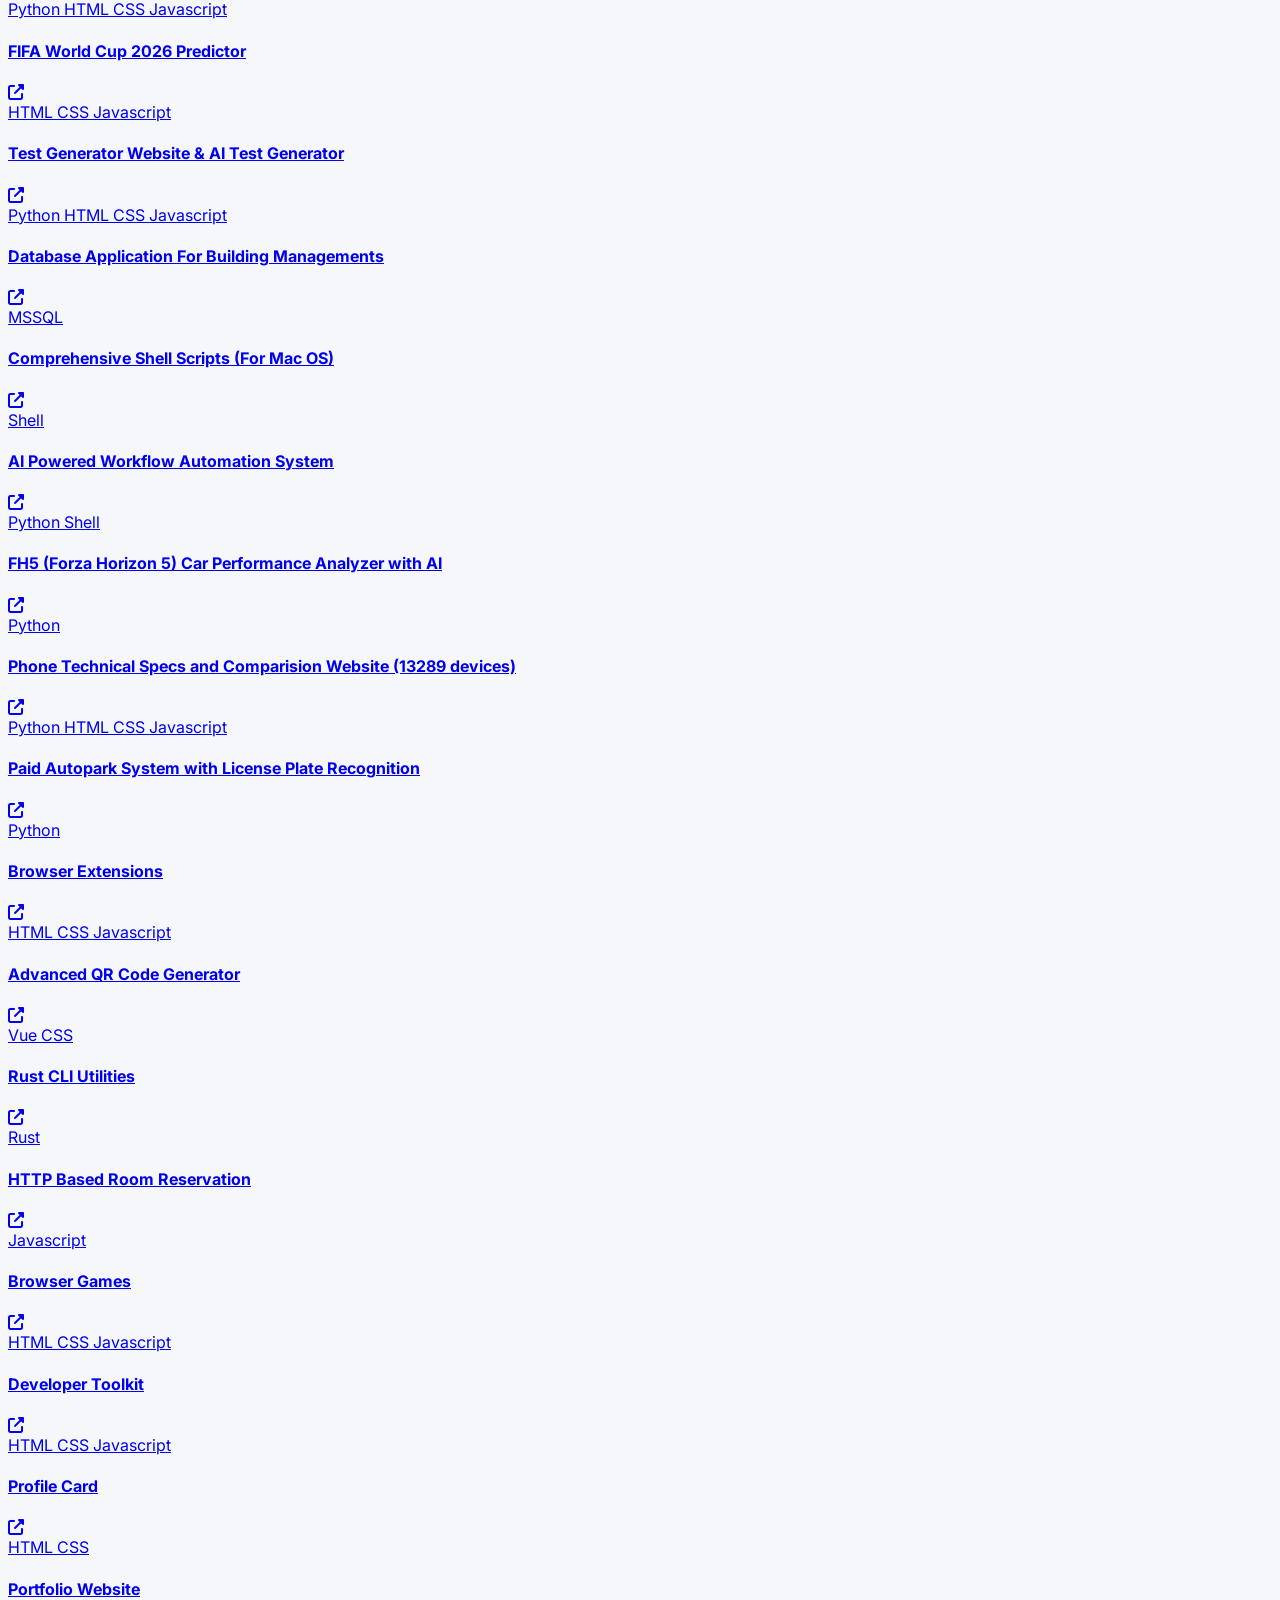
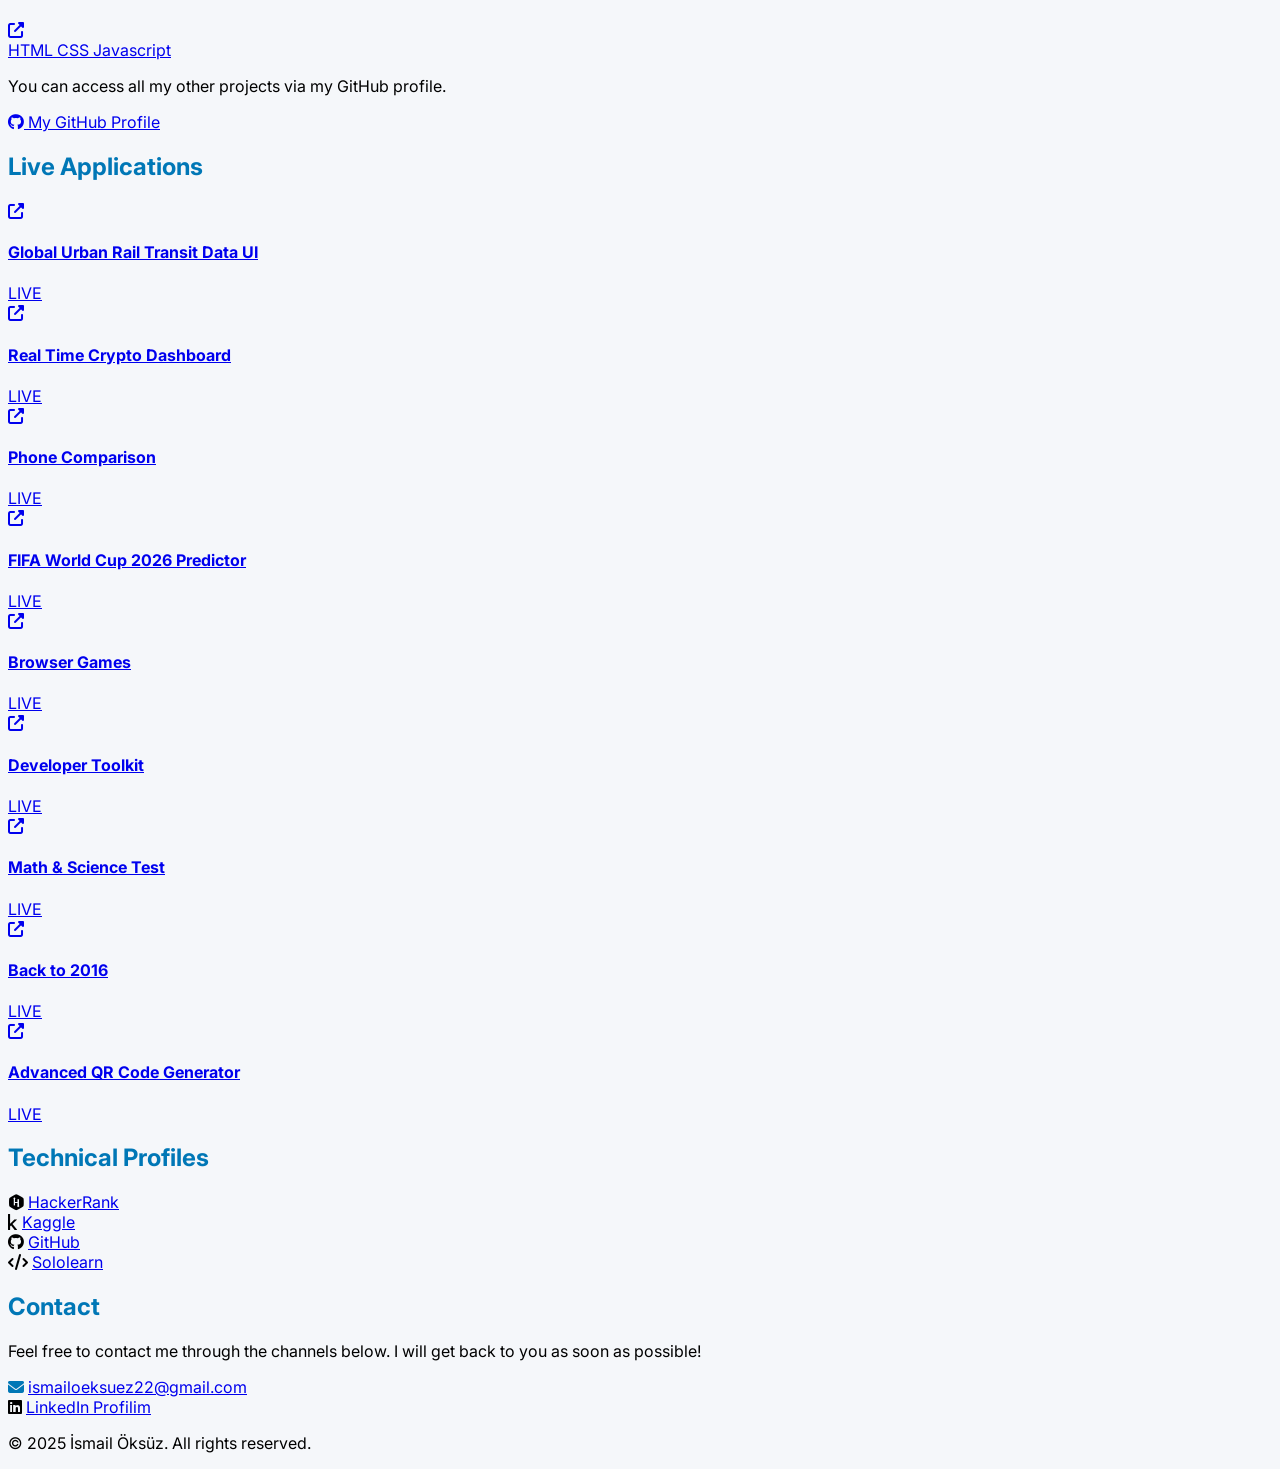
==== commit a4996b89: "Projects, Certificates and Live Websites added via json. Structure changed." ====
--- a/index.html
+++ b/index.html
@@ -42,6 +42,9 @@
                 <a href="#other-projects-section" class="menu-link block text-lg font-medium text-gray-700 hover:accent-color hover:translate-x-1 transition duration-200 p-2 rounded-lg">
                     <i class="fas fa-toolbox mr-3 w-5"></i> <span data-i18n="linkOtherProjects">Diğer Projeler</span>
                 </a>
+                <a href="#live-apps" class="menu-link block text-lg font-medium text-gray-700 hover:accent-color hover:translate-x-1 transition duration-200 p-2 rounded-lg">
+                    <i class="fas fa-satellite-dish mr-3 w-5"></i> <span data-i18n="linkLiveApps">Canlı Uygulamalar</span>
+                </a>
                 <a href="#contact" class="menu-link block text-lg font-medium text-gray-700 hover:accent-color hover:translate-x-1 transition duration-200 p-2 rounded-lg">
                     <i class="fas fa-phone mr-3 w-5"></i> <span data-i18n="linkContact">İletişim</span>
                 </a>
@@ -109,168 +112,15 @@
                 <h2 class="text-3xl font-bold accent-color mb-8 border-b-2 border-accent pb-2" data-i18n="sectionCertificates">Sertifikalar ve Eğitimler</h2>
                 
                 <div class="flex flex-wrap gap-2 mb-8">
-                    <button onclick="filterCerts('all')" class="cert-filter-btn active" data-i18n="filterAll">Hepsi</button>
-                    <button onclick="filterCerts('software')" class="cert-filter-btn" data-i18n="filterSoftware">Yazılım & Dil</button>
-                    <button onclick="filterCerts('data')" class="cert-filter-btn" data-i18n="filterData">Veritabanı & SQL</button>
-                    <button onclick="filterCerts('ai')" class="cert-filter-btn" data-i18n="filterAI">Yapay Zeka & Prompt</button>
-                    <button onclick="filterCerts('participation')" class="cert-filter-btn" data-i18n="filterParticipation">Katılım & Zirveler</button>
+                    <button onclick="filterCerts('all')" class="cert-filter-btn active bg-accent text-white py-2 px-4 rounded-lg transition duration-300" data-i18n="filterAll">Hepsi</button>
+                    <button onclick="filterCerts('software')" class="cert-filter-btn bg-gray-200 text-gray-700 py-2 px-4 rounded-lg transition duration-300" data-i18n="filterSoftware">Yazılım & Dil</button>
+                    <button onclick="filterCerts('data')" class="cert-filter-btn bg-gray-200 text-gray-700 py-2 px-4 rounded-lg transition duration-300" data-i18n="filterData">Veritabanı & SQL</button>
+                    <button onclick="filterCerts('ai')" class="cert-filter-btn bg-gray-200 text-gray-700 py-2 px-4 rounded-lg transition duration-300" data-i18n="filterAI">Yapay Zeka & Prompt</button>
+                    <button onclick="filterCerts('participation')" class="cert-filter-btn bg-gray-200 text-gray-700 py-2 px-4 rounded-lg transition duration-300" data-i18n="filterParticipation">Katılım & Zirveler</button>
                 </div>
             
                 <div id="cert-list" class="space-y-1">
-                    <div class="cert-item software" data-category="software">
-                        <div class="flex justify-between items-center border-b py-3 px-2 hover:bg-gray-50 transition">
-                            <div><span class="font-bold">Software Engineer</span><span class="text-xs ml-2 text-green-600 border border-green-600 px-1">HackerRank</span></div>
-                            <a href="https://www.hackerrank.com/certificates/ab5d5c491761" target="_blank" class="text-accent text-sm font-semibold">Sertifikayı Gör</a>
-                        </div>
-                    </div>
-                    <div class="cert-item software" data-category="software">
-                        <div class="flex justify-between items-center border-b py-3 px-2 hover:bg-gray-50 transition">
-                            <div><span class="font-bold">Software Engineer Intern</span><span class="text-xs ml-2 text-green-600 border border-green-600 px-1">HackerRank</span></div>
-                            <a href="https://www.hackerrank.com/certificates/a8d9e7211281" target="_blank" class="text-accent text-sm font-semibold">Sertifikayı Gör</a>
-                        </div>
-                    </div>
-                    <div class="cert-item software" data-category="software">
-                        <div class="flex justify-between items-center border-b py-3 px-2 hover:bg-gray-50 transition">
-                            <div><span class="font-bold">Problem Solving (Intermediate)</span><span class="text-xs ml-2 text-green-600 border border-green-600 px-1">HackerRank</span></div>
-                            <a href="https://www.hackerrank.com/certificates/5ca9c4dc075c" target="_blank" class="text-accent text-sm font-semibold">Sertifikayı Gör</a>
-                        </div>
-                    </div>
-                    <div class="cert-item software" data-category="software">
-                        <div class="flex justify-between items-center border-b py-3 px-2 hover:bg-gray-50 transition">
-                            <div><span class="font-bold">Problem Solving (Basic)</span><span class="text-xs ml-2 text-green-600 border border-green-600 px-1">HackerRank</span></div>
-                            <a href="https://www.hackerrank.com/certificates/0e44b3bb1078" target="_blank" class="text-accent text-sm font-semibold">Sertifikayı Gör</a>
-                        </div>
-                    </div>
-                    <div class="cert-item software" data-category="software">
-                        <div class="flex justify-between items-center border-b py-3 px-2 hover:bg-gray-50 transition">
-                            <div><span class="font-bold">Python (Basic)</span><span class="text-xs ml-2 text-green-600 border border-green-600 px-1">HackerRank</span></div>
-                            <a href="https://www.hackerrank.com/certificates/1f2e4145994a" target="_blank" class="text-accent text-sm font-semibold">Sertifikayı Gör</a>
-                        </div>
-                    </div>
-                    <div class="cert-item software" data-category="software">
-                        <div class="flex justify-between items-center border-b py-3 px-2 hover:bg-gray-50 transition">
-                            <div><span class="font-bold">Java (Basic)</span><span class="text-xs ml-2 text-green-600 border border-green-600 px-1">HackerRank</span></div>
-                            <a href="https://www.hackerrank.com/certificates/a6fda4f5bc3c" target="_blank" class="text-accent text-sm font-semibold">Sertifikayı Gör</a>
-                        </div>
-                    </div>
-                    <div class="cert-item software" data-category="software">
-                        <div class="flex justify-between items-center border-b py-3 px-2 hover:bg-gray-50 transition">
-                            <div><span class="font-bold">CSS (Basic)</span><span class="text-xs ml-2 text-green-600 border border-green-600 px-1">HackerRank</span></div>
-                            <a href="https://www.hackerrank.com/certificates/69bbc79119ee" target="_blank" class="text-accent text-sm font-semibold">Sertifikayı Gör</a>
-                        </div>
-                    </div>
-                    <div class="cert-item data" data-category="data">
-                        <div class="flex justify-between items-center border-b py-3 px-2 hover:bg-gray-50 transition">
-                            <div><span class="font-bold">SQL (Advanced)</span><span class="text-xs ml-2 text-green-600 border border-green-600 px-1">HackerRank</span></div>
-                            <a href="https://www.hackerrank.com/certificates/fbccbf6041d6" target="_blank" class="text-accent text-sm font-semibold">Sertifikayı Gör</a>
-                        </div>
-                    </div>
-                    <div class="cert-item data" data-category="data">
-                        <div class="flex justify-between items-center border-b py-3 px-2 hover:bg-gray-50 transition">
-                            <div><span class="font-bold">SQL (Basic)</span><span class="text-xs ml-2 text-green-600 border border-green-600 px-1">HackerRank</span></div>
-                            <a href="https://www.hackerrank.com/certificates/90adf5cdc9b1" target="_blank" class="text-accent text-sm font-semibold">Sertifikayı Gör</a>
-                        </div>
-                    </div>
-            
-                    <div class="cert-item data" data-category="data">
-                        <div class="flex justify-between items-center border-b py-3 px-2 hover:bg-gray-50 transition">
-                            <div><span class="font-bold">MS Excel - Başlangıç / Orta / İleri</span><span class="text-xs ml-2 text-red-600 border border-red-600 px-1">Udemy</span></div>
-                            <a href="https://www.udemy.com/certificate/UC-b2030bd3-bac3-4a66-a746-10cee6335023/" target="_blank" class="text-accent text-sm font-semibold">Sertifikayı Gör</a>
-                        </div>
-                    </div>
-                    <div class="cert-item data" data-category="data">
-                        <div class="flex justify-between items-center border-b py-3 px-2 hover:bg-gray-50 transition">
-                            <div><span class="font-bold">SQL Kursu : Sıfırdan Sektörün Yükseklerine</span><span class="text-xs ml-2 text-red-600 border border-red-600 px-1">Udemy</span></div>
-                            <a href="https://www.udemy.com/certificate/UC-420ba578-ff98-4089-9dd8-8c933f892180/" target="_blank" class="text-accent text-sm font-semibold">Sertifikayı Gör</a>
-                        </div>
-                    </div>
-                    <div class="cert-item data" data-category="data">
-                        <div class="flex justify-between items-center border-b py-3 px-2 hover:bg-gray-50 transition">
-                            <div><span class="font-bold">Introduction to Databases and SQL Querying</span><span class="text-xs ml-2 text-red-600 border border-red-600 px-1">Udemy</span></div>
-                            <a href="https://www.udemy.com/certificate/UC-8caade96-994b-46c0-a58d-c922e8cfa544/" target="_blank" class="text-accent text-sm font-semibold">Sertifikayı Gör</a>
-                        </div>
-                    </div>
-                    <div class="cert-item software" data-category="software">
-                        <div class="flex justify-between items-center border-b py-3 px-2 hover:bg-gray-50 transition">
-                            <div><span class="font-bold">Java Tutorial for Complete Beginners</span><span class="text-xs ml-2 text-red-600 border border-red-600 px-1">Udemy</span></div>
-                            <a href="https://www.udemy.com/certificate/UC-51d73274-45d5-40b2-b551-23a36f1c1466/" target="_blank" class="text-accent text-sm font-semibold">Sertifikayı Gör</a>
-                        </div>
-                    </div>
-            
-                    <div class="cert-item software" data-category="software">
-                        <div class="flex justify-between items-center border-b py-3 px-2 hover:bg-gray-50 transition">
-                            <div><span class="font-bold">Java</span><span class="text-xs ml-2 text-blue-600 border border-blue-600 px-1">Sololearn</span></div>
-                            <a href="https://www.sololearn.com/certificates/CT-8WMFDQ1J" target="_blank" class="text-accent text-sm font-semibold">Sertifikayı Gör</a>
-                        </div>
-                    </div>
-                    <div class="cert-item data" data-category="data">
-                        <div class="flex justify-between items-center border-b py-3 px-2 hover:bg-gray-50 transition">
-                            <div><span class="font-bold">SQL</span><span class="text-xs ml-2 text-blue-600 border border-blue-600 px-1">Sololearn</span></div>
-                            <a href="https://www.sololearn.com/certificates/CT-NSZKAUXY" target="_blank" class="text-accent text-sm font-semibold">Sertifikayı Gör</a>
-                        </div>
-                    </div>
-                    <div class="cert-item software" data-category="software">
-                        <div class="flex justify-between items-center border-b py-3 px-2 hover:bg-gray-50 transition">
-                            <div><span class="font-bold">Web Development</span><span class="text-xs ml-2 text-blue-600 border border-blue-600 px-1">Sololearn</span></div>
-                            <a href="https://www.sololearn.com/certificates/CC-6AVFSRKK" target="_blank" class="text-accent text-sm font-semibold">Sertifikayı Gör</a>
-                        </div>
-                    </div>
-                    <div class="cert-item ai" data-category="ai">
-                        <div class="flex justify-between items-center border-b py-3 px-2 hover:bg-gray-50 transition">
-                            <div><span class="font-bold">Prompt Engineering</span><span class="text-xs ml-2 text-blue-600 border border-blue-600 px-1">Sololearn</span></div>
-                            <a href="https://www.sololearn.com/certificates/CC-GSDWKBPB" target="_blank" class="text-accent text-sm font-semibold">Sertifikayı Gör</a>
-                        </div>
-                    </div>
-            
-                    <div class="cert-item participation" data-category="participation">
-                        <div class="flex justify-between items-center border-b py-3 px-2 hover:bg-gray-50 transition">
-                            <div><span class="font-bold">Online Zirveler - Endüstri 4.0</span><span class="text-xs ml-2 text-orange-600 border border-orange-600 px-1">ÖğrenciKariyeri (ÖK)</span></div>
-                            <a href="src/certif9.jpg" target="_blank" class="text-accent text-sm font-semibold">Görseli Aç</a>
-                        </div>
-                    </div>
-                    <div class="cert-item participation" data-category="participation">
-                        <div class="flex justify-between items-center border-b py-3 px-2 hover:bg-gray-50 transition">
-                            <div><span class="font-bold">Online Zirveler - Satış Pazarlama</span><span class="text-xs ml-2 text-orange-600 border border-orange-600 px-1">ÖğrenciKariyeri (ÖK)</span></div>
-                            <a href="src/certif10.jpg" target="_blank" class="text-accent text-sm font-semibold">Görseli Aç</a>
-                        </div>
-                    </div>
-                    <div class="cert-item participation" data-category="participation">
-                        <div class="flex justify-between items-center border-b py-3 px-2 hover:bg-gray-50 transition">
-                            <div><span class="font-bold">Online Zirveler - Mühendislik</span><span class="text-xs ml-2 text-orange-600 border border-orange-600 px-1">ÖğrenciKariyeri (ÖK)</span></div>
-                            <a href="src/certif11.jpg" target="_blank" class="text-accent text-sm font-semibold">Görseli Aç</a>
-                        </div>
-                    </div>
-                    <div class="cert-item participation" data-category="participation">
-                        <div class="flex justify-between items-center border-b py-3 px-2 hover:bg-gray-50 transition">
-                            <div><span class="font-bold">Online Zirveler - Exclusive</span><span class="text-xs ml-2 text-orange-600 border border-orange-600 px-1">ÖğrenciKariyeri (ÖK)</span></div>
-                            <a href="src/certif12.jpg" target="_blank" class="text-accent text-sm font-semibold">Görseli Aç</a>
-                        </div>
-                    </div>
-                    <div class="cert-item participation" data-category="participation">
-                        <div class="flex justify-between items-center border-b py-3 px-2 hover:bg-gray-50 transition">
-                            <div><span class="font-bold">TechTalks - Fintech</span><span class="text-xs ml-2 text-sky-700 border border-sky-700 px-1">IEEE Computer Society</span></div>
-                            <a href="src/certif13.jpg" target="_blank" class="text-accent text-sm font-semibold">Görseli Aç</a>
-                        </div>
-                    </div>
-                    <div class="cert-item participation" data-category="participation">
-                        <div class="flex justify-between items-center border-b py-3 px-2 hover:bg-gray-50 transition">
-                            <div><span class="font-bold">StartupTalks - Girişimler Nasıl Yatırım Alıyor?</span><span class="text-xs ml-2 text-sky-700 border border-sky-700 px-1">IEEE Computer Society</span></div>
-                            <a href="src/certif14.jpg" target="_blank" class="text-accent text-sm font-semibold">Görseli Aç</a>
-                        </div>
-                    </div>
-                    <div class="cert-item participation" data-category="participation">
-                        <div class="flex justify-between items-center border-b py-3 px-2 hover:bg-gray-50 transition">
-                            <div><span class="font-bold">StartupTalks - Bir Yapay Zeka Girişiminin Hikayesi</span><span class="text-xs ml-2 text-sky-700 border border-sky-700 px-1">IEEE Computer Society</span></div>
-                            <a href="src/certif15.jpg" target="_blank" class="text-accent text-sm font-semibold">Görseli Aç</a>
-                        </div>
-                    </div>
-                    <div class="cert-item participation" data-category="participation">
-                        <div class="flex justify-between items-center border-b py-3 px-2 hover:bg-gray-50 transition">
-                            <div><span class="font-bold">Blockchain 101</span><span class="text-xs ml-2 text-sky-700 border border-sky-700 px-1">IEEE Computer Society</span></div>
-                            <a href="src/certif16.png" target="_blank" class="text-accent text-sm font-semibold">Görseli Aç</a>
-                        </div>
-                    </div>
-                </div>
+                    </div>
             </section>
             
             <section id="projects" class="mb-16">
@@ -314,107 +164,25 @@
                     </div>
                     
                 </div>
-                
-                <div id="other-projects-section" class="mt-12 p-8 bg-gray-100 rounded-2xl shadow-inner">
-                    <h3 class="text-2xl font-bold text-gray-700 mb-6" data-i18n="sectionOtherProjects">Diğer Projeler</h3>
-                    <div class="grid grid-cols-1 sm:grid-cols-2 lg:grid-cols-3 gap-4">
-                        
-                        <a href="https://github.com/ismailoksuz/CSE3063F22P1_GRP6" target="_blank" class="project-item">
-                            <!-- <i class="fas fa-graduation-cap mr-3 text-2xl text-sky-600 w-6"></i> -->
-                            <span class="text-base font-medium text-gray-800" data-i18n="otherProj1">Öğrenci Kayıt Sistemi (CSE3063)</span>
-                        </a> 
-                        <a href="https://github.com/ismailoksuz/Object-Detection-System-for-Vehicles" target="_blank" class="project-item">
-                            <!-- <i class="fas fa-car-side mr-3 text-2xl text-emerald-500 w-6"></i> -->
-                            <span class="text-base font-medium text-gray-800" data-i18n="otherProj2">Araçlar için Nesne Tespit Sistemi</span>
-                        </a>
-                        <a href="https://real-time-crypto-dashboard-git-main-ismailoksuzs-projects.vercel.app" target="_blank" class="project-item">
-                            <span class="text-base font-medium text-gray-800" data-i18n="otherProjCrypto">Real-Time-Crypto-Dashboard</span>
-                        </a>
-                        <a href="https://github.com/ismailoksuz/EAFC26-DataHub" target="_blank" class="project-item">
-                            <!-- <i class="fas fa-futbol mr-3 text-2xl text-green-600 w-6"></i> -->
-                            <span class="text-base font-medium text-gray-800" data-i18n="otherProjEAFC">EA FC26 DataHub</span>
-                        </a>
-                        <a href="https://github.com/ismailoksuz/Formula1-Data-Analysis-Hub" target="_blank" class="project-item">
-                            <!-- <i class="fas fa-flag-checkered mr-3 text-2xl text-red-600 w-6"></i> -->
-                            <span class="text-base font-medium text-gray-800" data-i18n="otherProjF1Data">Formula 1 Data Analysis Hub</span>
-                        </a>
-                        <a href="https://ismailoksuz.github.io/Global-Urban-Rail-Transit-Data-UI/" target="_blank" class="project-item">
-                            <!-- <i class="fas fa-train mr-3 text-2xl text-blue-600 w-6"></i> -->
-                            <span class="text-base font-medium text-gray-800" data-i18n="otherProjRailTransitData">Global Urban Rail Transit Data & UI</span>
-                        </a>
-                        <a href="https://github.com/ismailoksuz/NBA-AI-Predictive-Modeling" target="_blank" class="project-item">
-                            <span class="text-base font-medium text-gray-800" data-i18n="otherProjNBA">NBA AI Predictive Modeling</span>
-                        </a>
-                        <a href="https://github.com/ismailoksuz/Otomobil-Kronik-Ariza-Rehberi-AI" target="_blank" class="project-item">
-                            <!-- <i class="fas fa-wrench mr-3 text-2xl text-red-600 w-6"></i> -->
-                            <span class="text-base font-medium text-gray-800" data-i18n="otherProjCarAI">Otomobil Kronik Arıza Rehberi AI</span>
-                        </a>
-                        <a href="https://github.com/ismailoksuz/Persona-AI-Chat" target="_blank" class="project-item">
-                            <!-- <i class="fas fa-brain mr-3 text-2xl text-purple-600 w-6"></i> -->
-                            <span class="text-base font-medium text-gray-800" data-i18n="otherProjPersonaAIChat">Persona AI Chat (With custom personas and moods)</span>
-                        </a>
-                        <a href="https://ismailoksuz.github.io/FIFA-World-Cup-2026-Predictor/" target="_blank" class="project-item">
-                            <!-- <i class="fas fa-globe mr-3 text-2xl text-black-600 w-6"></i> -->
-                            <span class="text-base font-medium text-gray-800" data-i18n="otherProjFWC26">FIFA World Cup 2026 Predictor</span>
-                        </a>
-                        <a href="https://github.com/ismailoksuz/Sayisal-Test-AI" target="_blank" class="project-item">
-                            <span class="text-base font-medium text-gray-800" data-i18n="otherProjMFTest">Sayisal-Test-AI</span>
-                        </a>
-                        <a href="https://github.com/ismailoksuz/Comprehensive-Shell-Scripts-Mac" target="_blank" class="project-item">
-                            <span class="text-base font-medium text-gray-800" data-i18n="otherProjShellMac">Comprehensive-Shell-Scripts-Mac</span>
-                        </a>
-                        <a href="https://github.com/ismailoksuz/AI-Powered-Workflow-Automation-System" target="_blank" class="project-item">
-                            <!-- <i class="fas fa-gear mr-3 text-2xl text-green-600 w-6"></i> -->
-                            <span class="text-base font-medium text-gray-800" data-i18n="otherProjAIWAS">AI Powered Workflow Automation System</span>
-                        </a>
-                        <a href="https://github.com/ismailoksuz/FH5-Car-Performance-Analyzer-with-AI" target="_blank" class="project-item">
-                            <!-- <i class="fas fa-car mr-3 text-2xl text-pink-600 w-6"></i> -->
-                            <span class="text-base font-medium text-gray-800" data-i18n="otherProjForza">FH5 (Forza Horizon 5) Car Performance Analyzer with AI</span>
-                        </a>
-                        <a href="https://phone-compare-eight.vercel.app" target="_blank" class="project-item">
-                            <!-- <i class="fas fa-mobile mr-3 text-2xl text-teal-600 w-6"></i> -->
-                            <span class="text-base font-medium text-gray-800" data-i18n="otherProjPhoneCompare">Phone Technical Specs and Comparision Website (13289 devices)</span>
-                        </a>
-                        <a href="https://qr-code-generator-plus.vercel.app" target="_blank" class="project-item">
-                            <!-- <i class="fas fa-qrcode mr-3 text-2xl text-purple-600 w-6"></i> -->
-                            <span class="text-base font-medium text-gray-800" data-i18n="otherProjQR">QR Code Generator Plus</span>
-                        </a>
-                        <a href="https://github.com/ismailoksuz/Rust-CLI-Utilities" target="_blank" class="project-item">
-                            <!-- <i class="fab fa-rust mr-3 text-2xl text-orange-600 w-6"></i> -->
-                            <span class="text-base font-medium text-gray-800" data-i18n="otherProjRust">Rust CLI Utilities</span>
-                        </a>
-                        <a href="https://github.com/ismailoksuz/HTTP-based-Room-Reservation" target="_blank" class="project-item">
-                            <!-- <i class="fas fa-calendar-alt mr-3 text-2xl text-rose-500 w-6"></i> -->
-                            <span class="text-base font-medium text-gray-800" data-i18n="otherProj3">HTTP Tabanlı Oda Rezervasyon Sistemi</span>
-                        </a>
-                        <a href="https://ismailoksuz.github.io/iso-browser-games/" target="_blank" class="project-item">
-                            <!-- <i class="fas fa-gamepad mr-3 text-2xl text-pink-500 w-6"></i> -->
-                            <span class="text-base font-medium text-gray-800" data-i18n="otherProjGames">Browser Oyunlarım (Çeşitli)</span>
-                        </a>
-                        <a href="https://ismailoksuz.github.io/Developer-Toolkit/" target="_blank" class="project-item">
-                            <!-- <i class="fas fa-tools mr-3 text-2xl text-indigo-600 w-6"></i> -->
-                            <span class="text-base font-medium text-gray-800" data-i18n="otherProjToolkit">Geliştirici Araç Takımı (Toolkit)</span>
-                        </a>
-                        <a href="https://github.com/ismailoksuz/Marmara-CSE/tree/main/CSE3055%20-%20Database%20System/Database%20Application%20For%20Building%20Managements" target="_blank" class="project-item">
-                            <!-- <i class="fas fa-database mr-3 text-2xl text-blue-700 w-6"></i> -->
-                            <span class="text-base font-medium text-gray-800" data-i18n="otherProjDatabase">Bina Yönetimi Veritabanı Uygulaması</span>
-                        </a>
-                        <a href="https://ismailoksuz.github.io/Profile-Card/" target="_blank" class="project-item">
-                            <!-- <i class="fas fa-address-card mr-3 text-2xl text-blue-400 w-6"></i> -->
-                            <span class="text-base font-medium text-gray-800" data-i18n="otherProj5">Dijital Kartvizit</span>
-                        </a>
-                        <a href="https://ismailoksuz.github.io/ismail-oksuz/" target="_blank" class="project-item">
-                            <!-- <i class="fas fa-user-circle mr-3 text-2xl text-black w-6"></i> -->
-                            <span class="text-base font-medium text-gray-800" data-i18n="otherProj6">Portfolyo Sayfam</span>
-                        </a>
-                        
-                    </div>
-                </div>
-                
-                <a href="https://github.com/ismailoksuz" target="_blank" class="text-gray-800 font-bold hover:text-accent transition duration-300 flex items-center justify-center sm:justify-start mt-8 p-4 bg-white rounded-xl shadow-md hover-lift" data-i18n="githubCta">
-                    <i class="fab fa-github text-xl mr-2"></i> Diğer tüm projelerime GitHub profilim üzerinden erişebilirsiniz.
-                </a>
-    
+    
+            </section>
+            <section id="other-projects-section" class="mb-16">
+                <h2 class="text-3xl font-bold accent-color mb-8 border-b-2 border-accent pb-2" data-i18n="sectionOtherProjects">Tüm Projeler</h2>
+                <div id="all-projects-container" class="grid grid-cols-1 md:grid-cols-2 gap-4">
+                    </div>
+                <div class="mt-8 text-center">
+                    <p class="text-gray-600 mb-4" data-i18n="githubCta">Diğer tüm projelerime GitHub profilim üzerinden erişebilirsiniz.</p>
+                    <a href="https://github.com/ismailoksuz" target="_blank" class="inline-flex items-center space-x-2 bg-gray-800 text-white px-6 py-3 rounded-full hover:bg-black transition duration-300">
+                        <i class="fab fa-github text-xl"></i>
+                        <span data-i18n="githubLink">GitHub Profilim</span>
+                    </a>
+                </div>
+            </section>
+
+            <section id="live-apps" class="mb-16">
+                <h2 class="text-3xl font-bold accent-color mb-8 border-b-2 border-accent pb-2" data-i18n="sectionLiveApps">Canlı Uygulamalar</h2>
+                <div id="live-projects-container" class="grid grid-cols-1 md:grid-cols-2 lg:grid-cols-3 gap-6">
+                </div>
             </section>
     
             <section id="profiles" class="mb-16 p-8 bg-white rounded-2xl shadow-xl border-b-4 border-gray-300">
--- a/style.css
+++ b/style.css
@@ -110,4 +110,10 @@
 .cert-filter-btn.active {
     background-color: #0077B6;
     color: white;
+}
+
+#all-projects-container .group {
+    min-height: 100px;
+    display: flex;
+    flex-direction: column;
 }
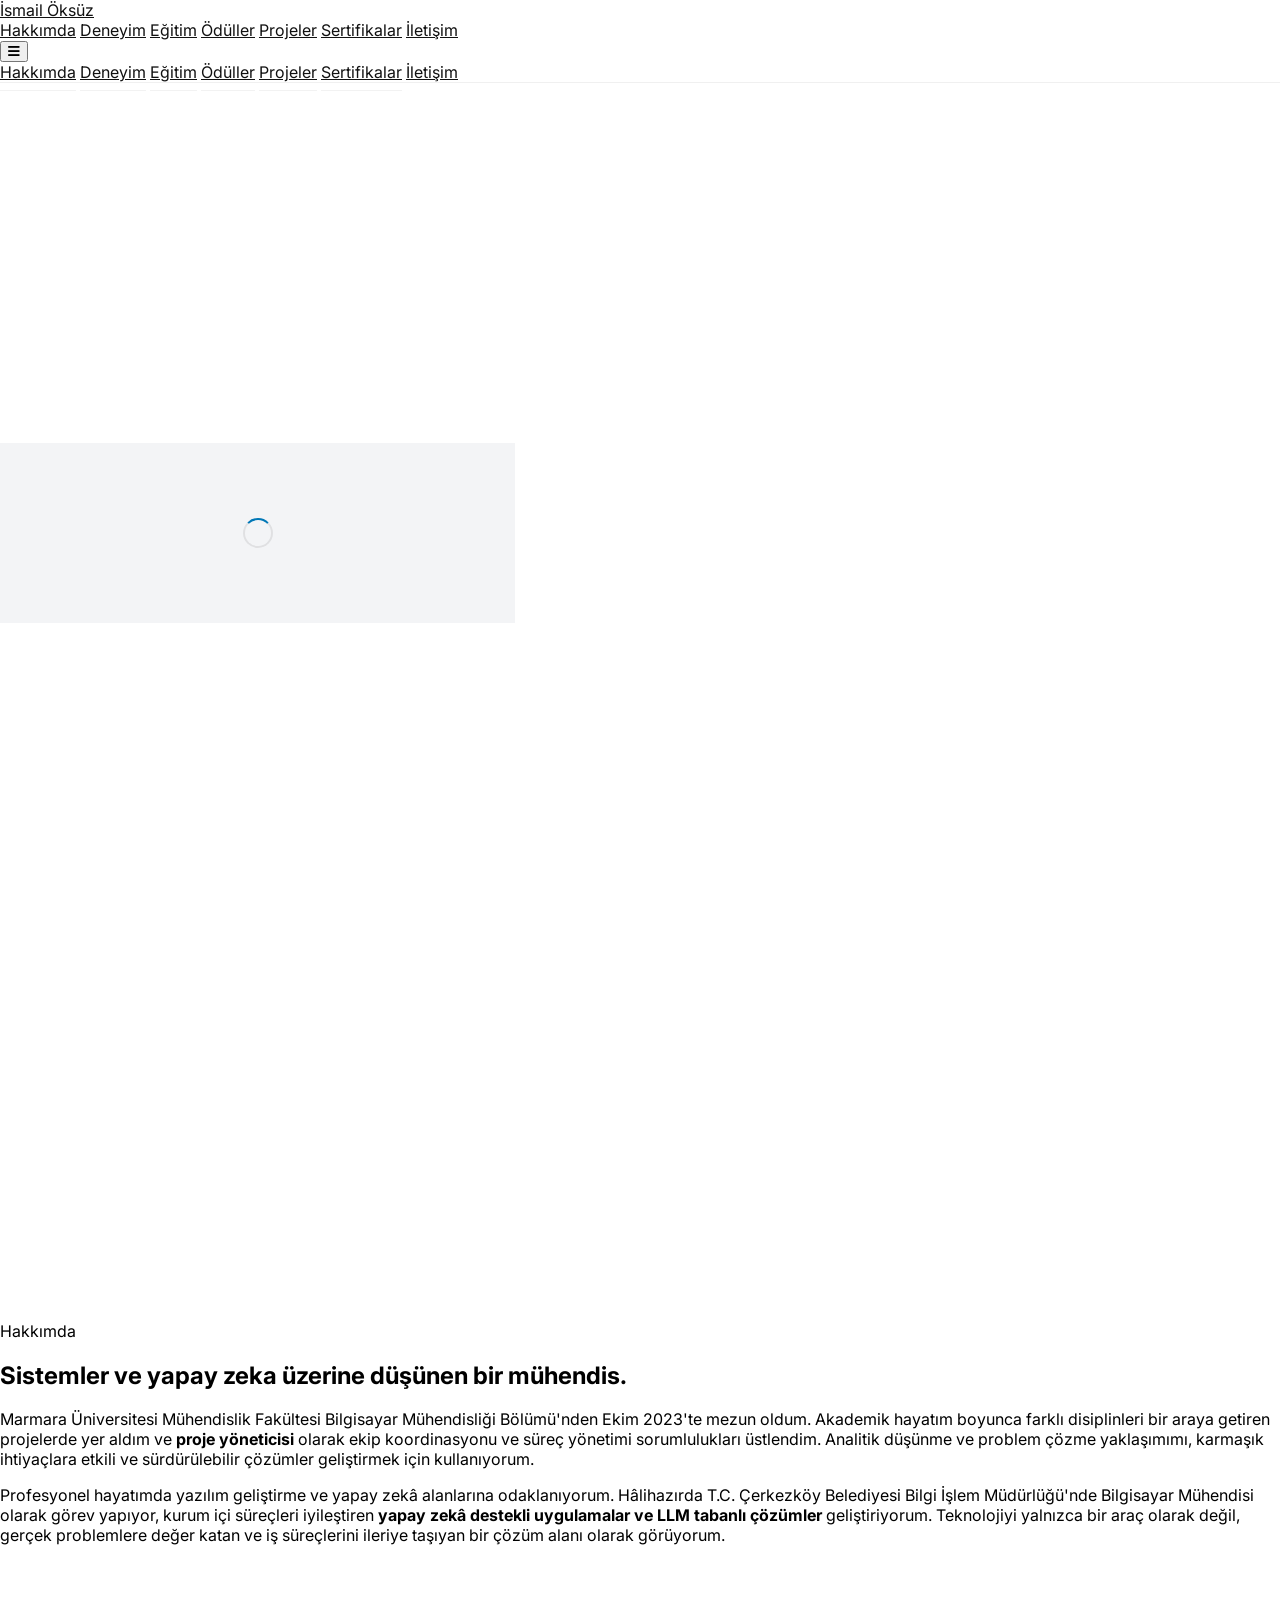
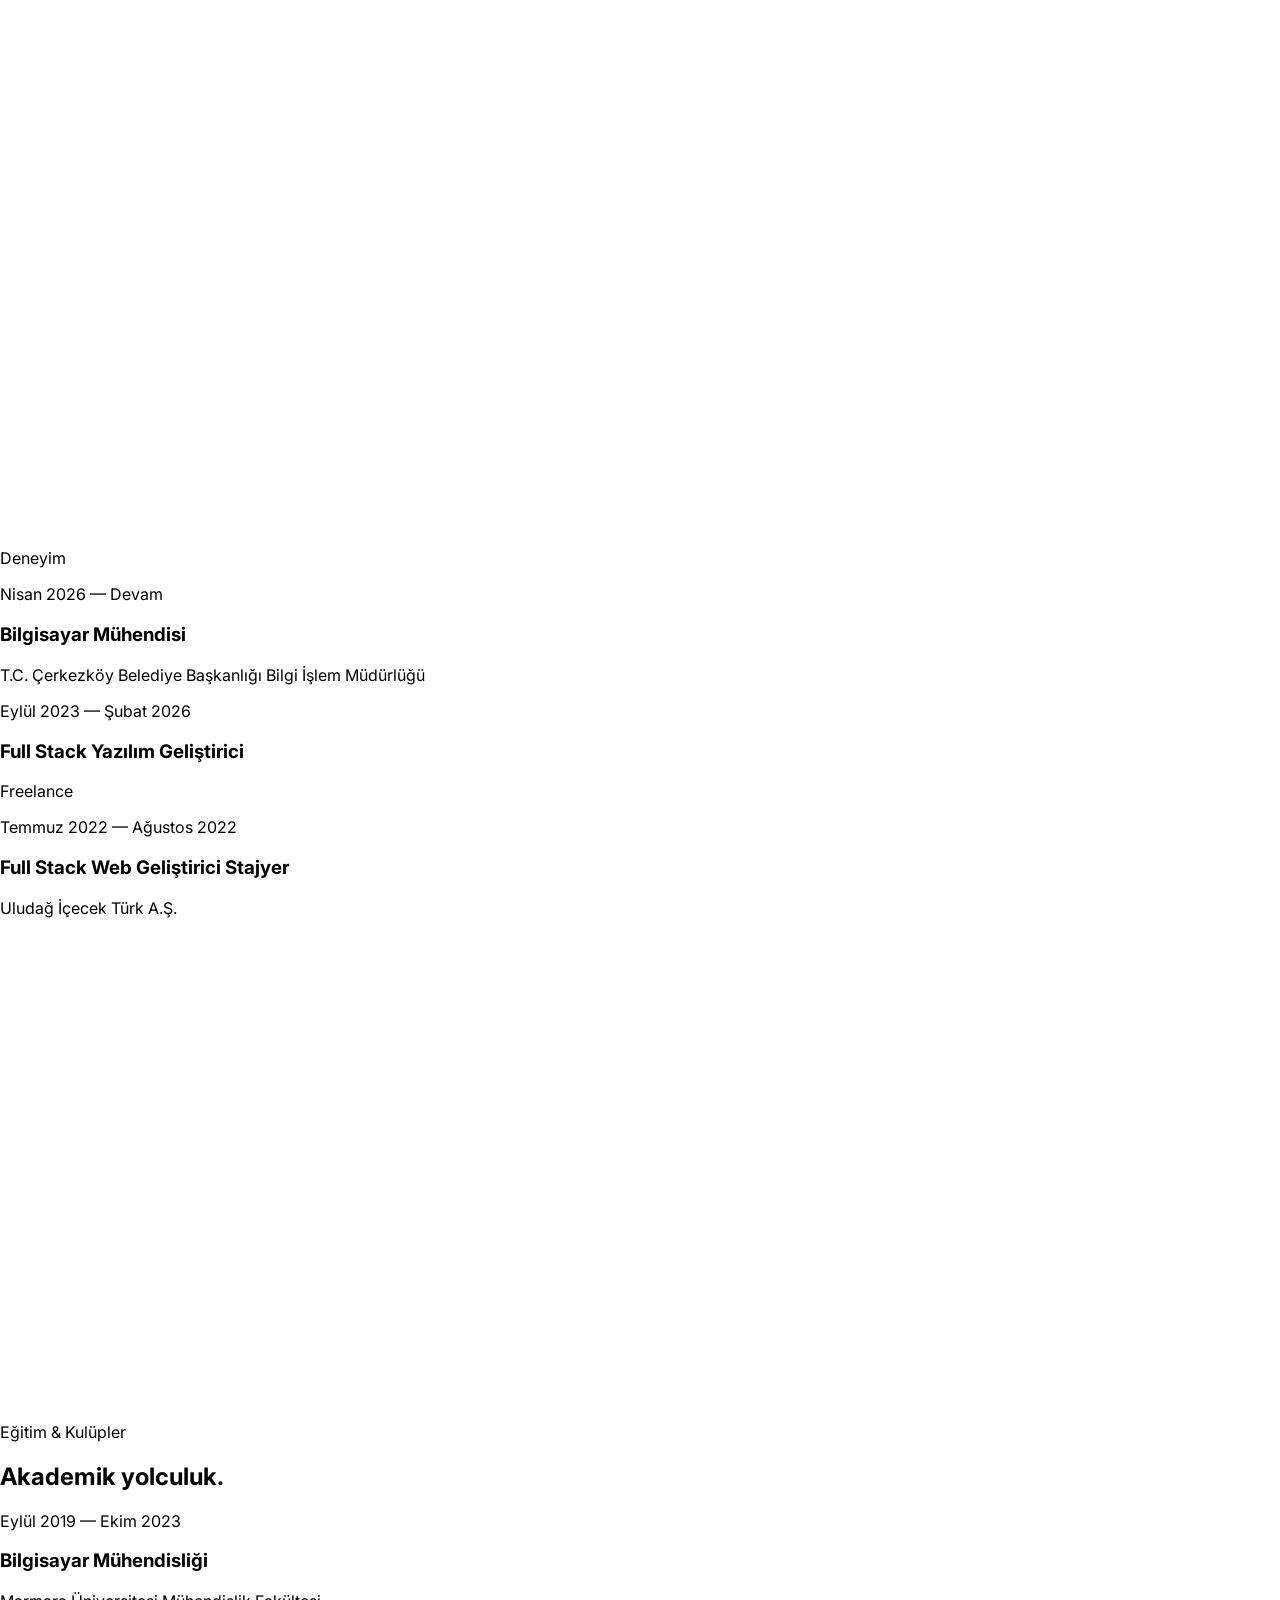
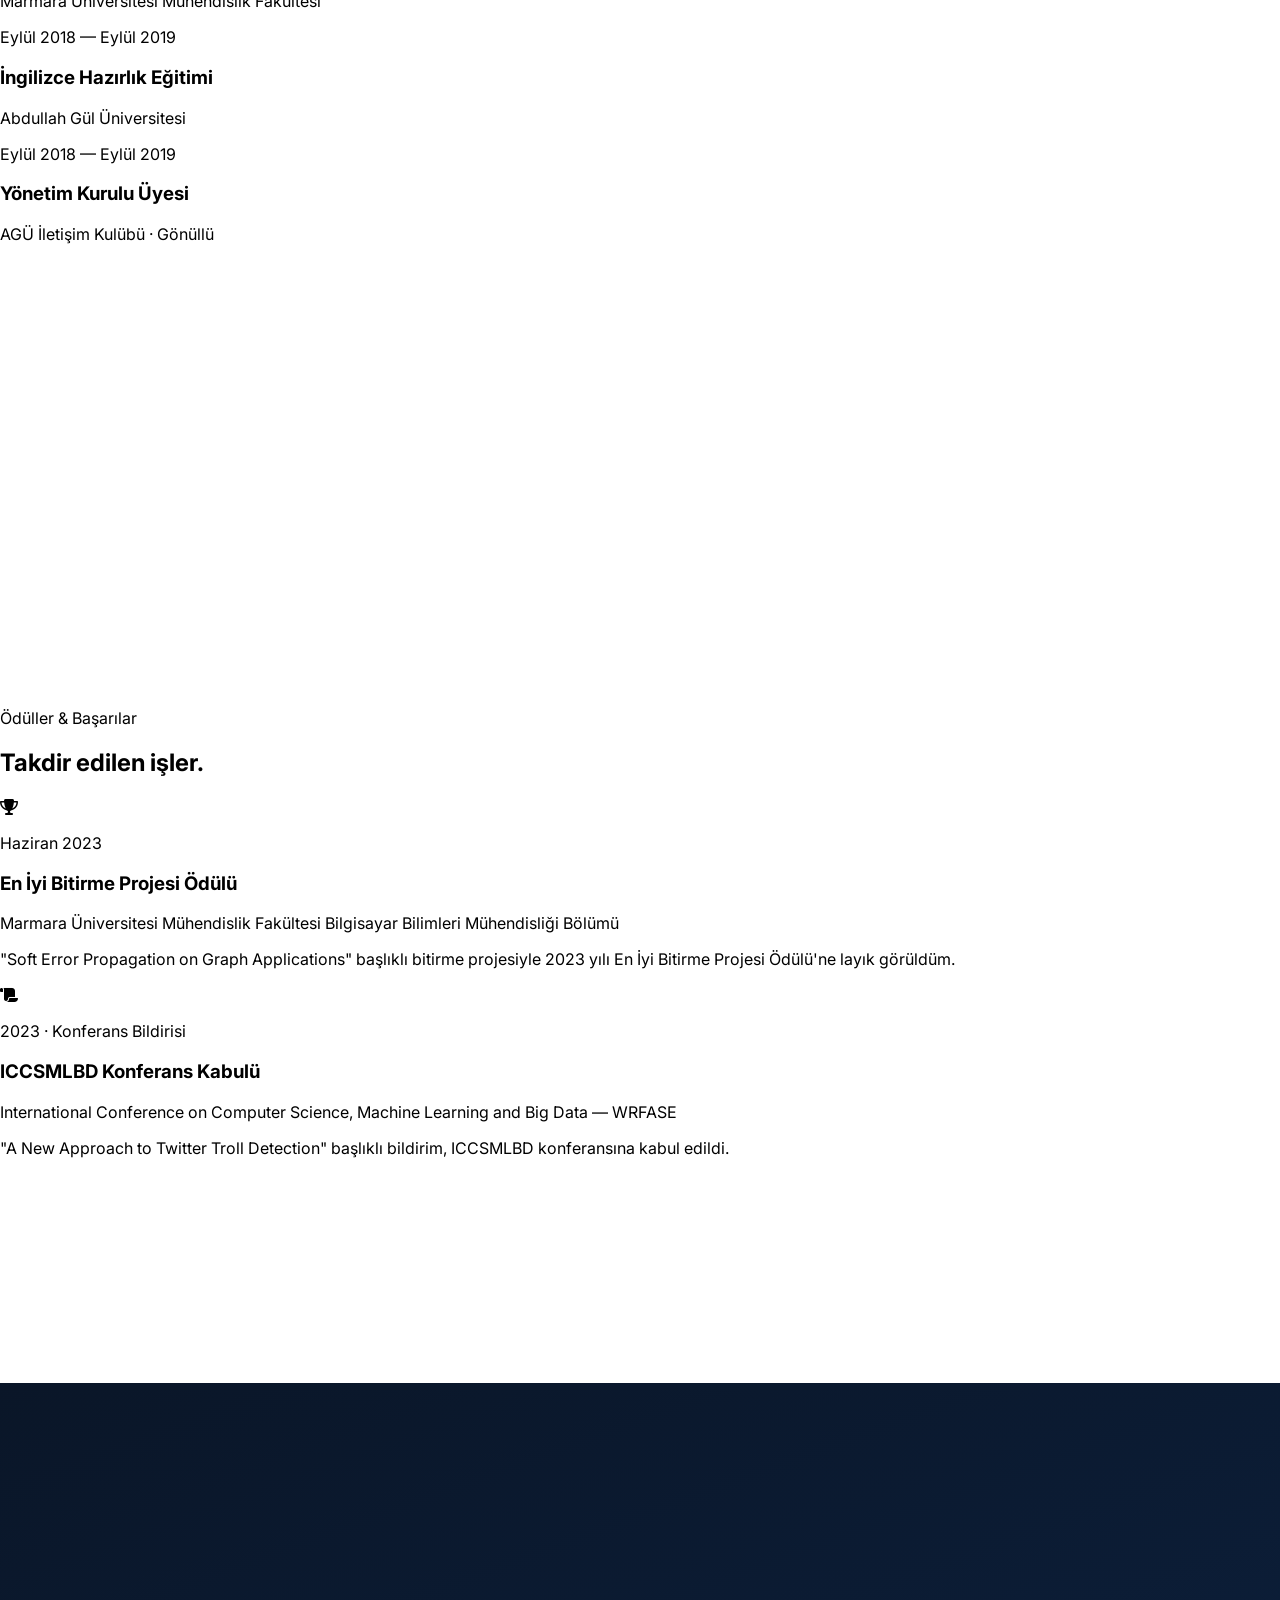
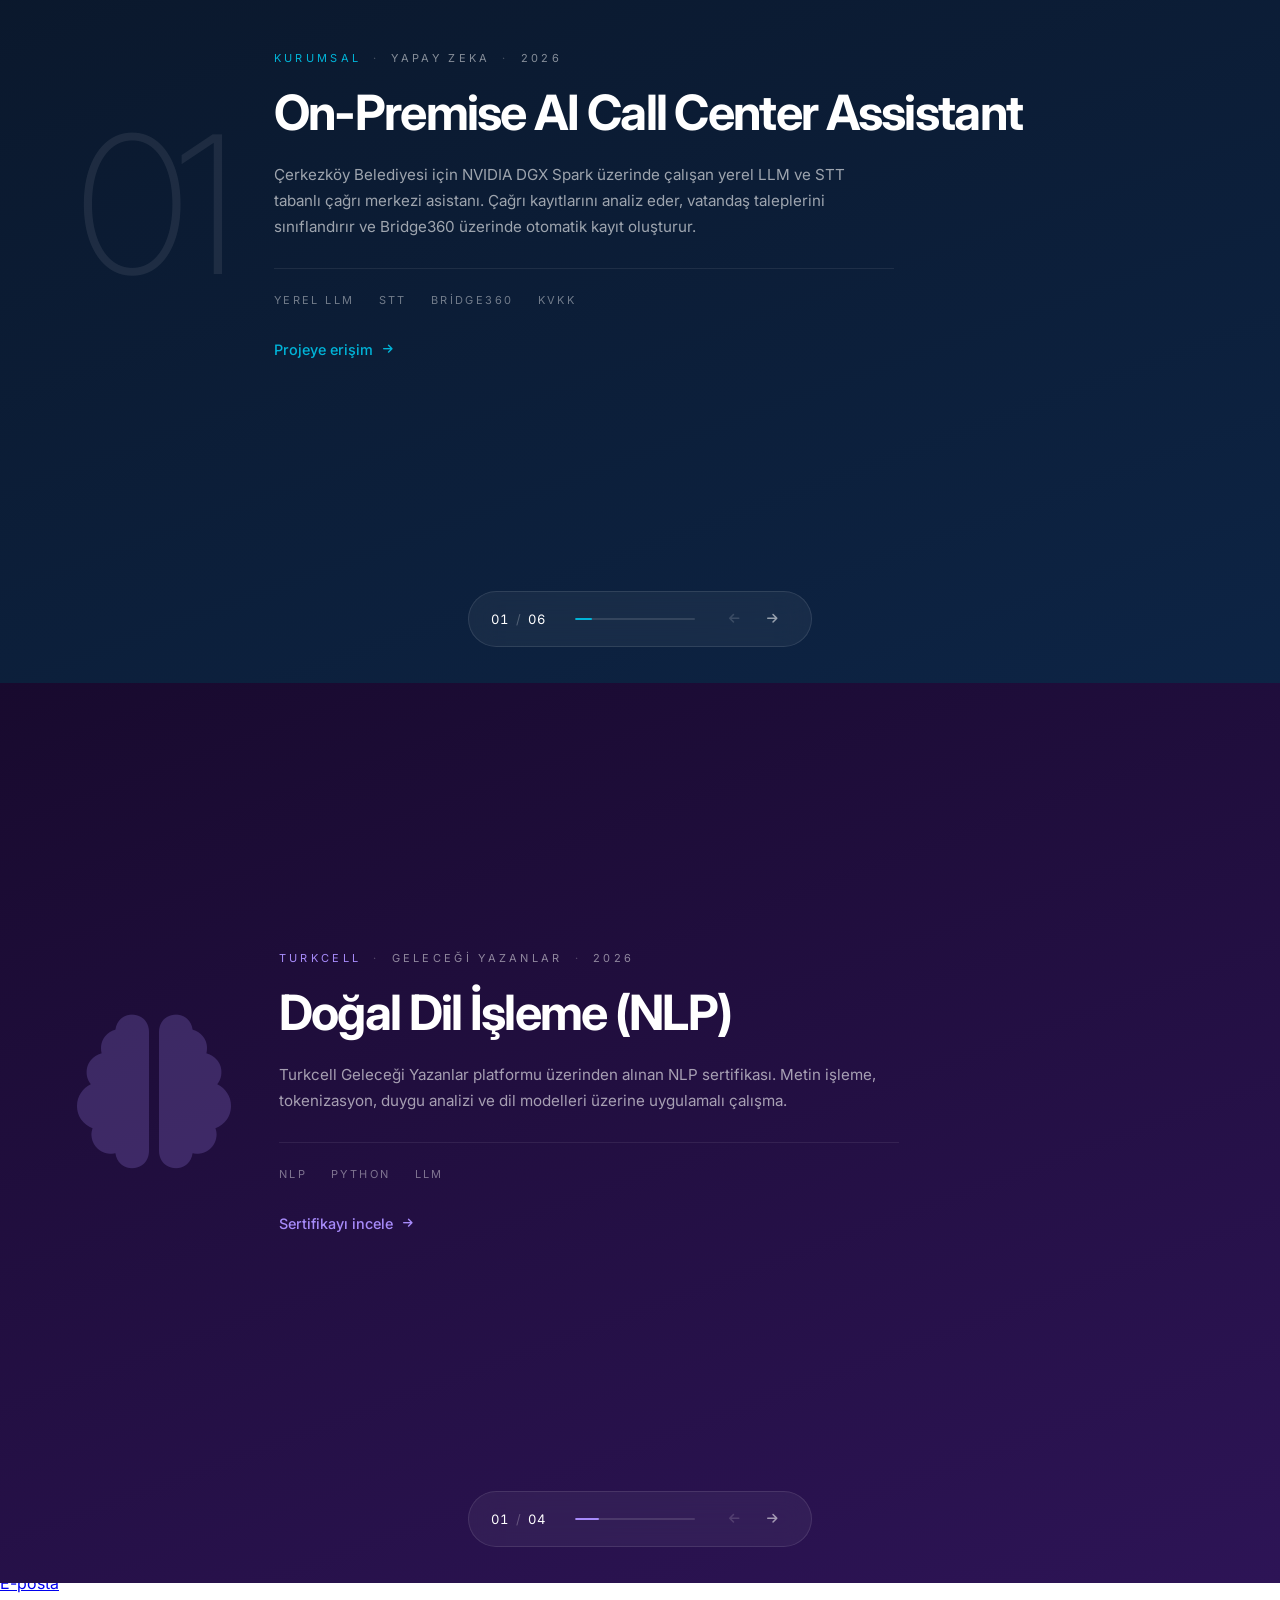
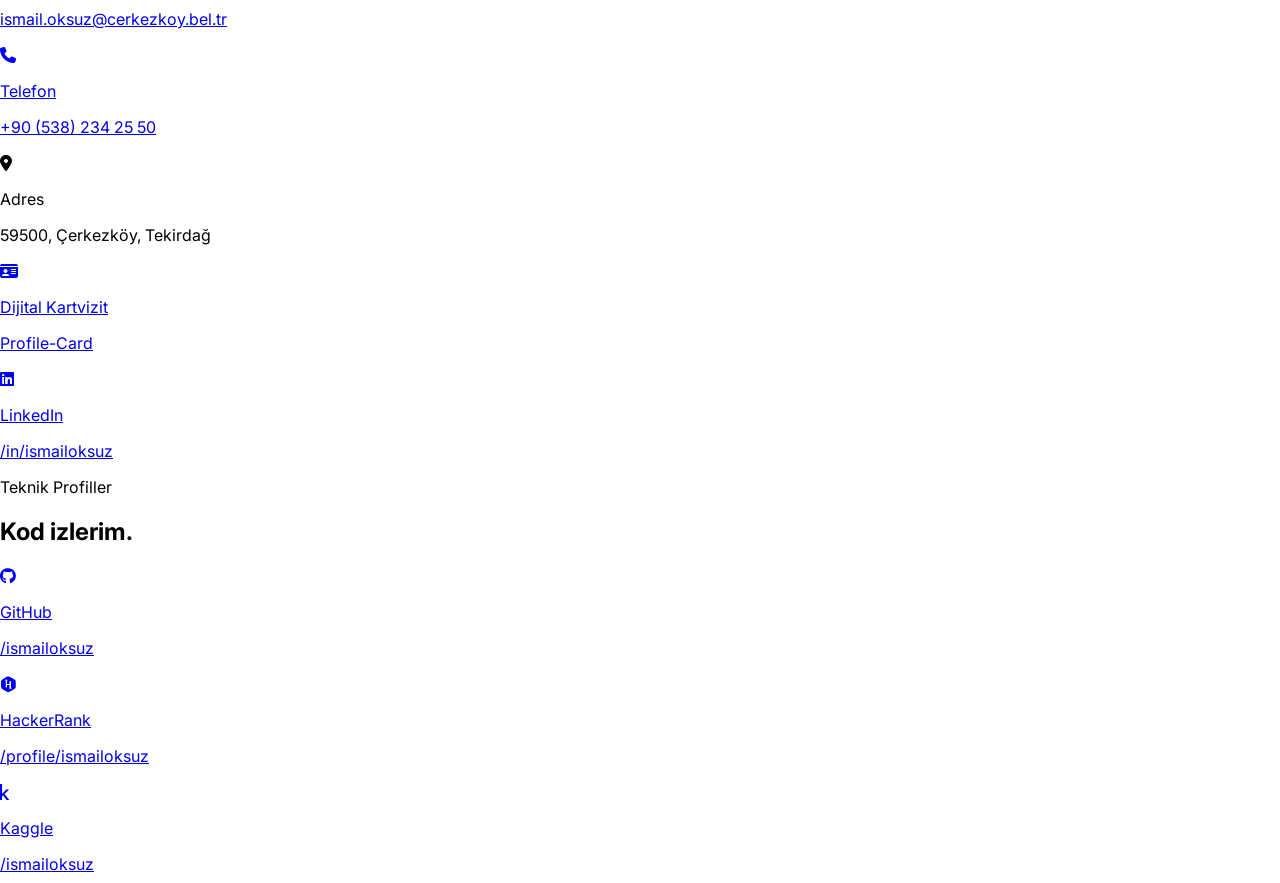
==== commit ebec0d6e: "Initial update & CSS revision." ====
--- a/index.html
+++ b/index.html
@@ -1,237 +1,650 @@
 <!DOCTYPE html>
 <html lang="tr">
-    <head>
-        <meta charset="UTF-8">
-        <meta name="viewport" content="width=device-width, initial-scale=1.0">
-        <title data-i18n="pageTitle">ISMAIL OKSUZ</title>
-        <link rel="icon" type="image/png" href="https://avatars.githubusercontent.com/u/46068969?v=4">
-        <script src="https://cdn.tailwindcss.com"></script>
-        <link href="https://fonts.googleapis.com/css2?family=Inter:wght@100..900&display=swap" rel="stylesheet">
-        <link rel="stylesheet" href="https://cdnjs.cloudflare.com/ajax/libs/font-awesome/6.5.2/css/all.min.css">
-        <link rel="stylesheet" href="style.css">
-    </head>
-    <body class="text-gray-800">
-        <button id="menu-button" onclick="toggleDrawer()" class="p-3 bg-accent text-white rounded-full shadow-lg hover:bg-opacity-90 transition duration-300 focus:outline-none focus:ring-4 focus:ring-blue-300">
-            <i class="fas fa-bars text-xl"></i>
-        </button>
-    
-        <button id="lang-toggle" onclick="toggleLanguage()" class="p-3 bg-gray-700 text-white font-bold text-sm rounded-full shadow-lg hover:bg-gray-600 transition duration-300 focus:outline-none focus:ring-4 focus:ring-gray-500">
-            EN
-        </button>
-    
-        <div id="drawer" class="drawer bg-white p-6">
-            <div class="flex justify-between items-center mb-6 border-b pb-3">
-                <h3 class="text-xl font-bold accent-color" data-i18n="menuTitle">Menü</h3>
-                <button onclick="closeDrawer()" class="text-gray-500 hover:text-gray-800 transition">
-                    <i class="fas fa-times text-2xl"></i>
-                </button>
-            </div>
-            <nav class="space-y-3">
-                <a href="#about" class="menu-link block text-lg font-medium text-gray-700 hover:accent-color hover:translate-x-1 transition duration-200 p-2 rounded-lg">
-                    <i class="fas fa-user-circle mr-3 w-5"></i> <span data-i18n="linkAbout">Hakkımda</span>
-                </a>
-                <a href="#awards" class="menu-link block text-lg font-medium text-gray-700 hover:accent-color hover:translate-x-1 transition duration-200 p-2 rounded-lg">
-                    <i class="fas fa-trophy mr-3 w-5"></i> <span data-i18n="linkAwards">Ödüller</span>
-                </a>
-                <a href="#certificates" class="menu-link block text-lg font-medium text-gray-700 hover:accent-color hover:translate-x-1 transition duration-200 p-2 rounded-lg">
-                    <i class="fas fa-certificate mr-3 w-5"></i> <span data-i18n="linkCertificates">Sertifikalar & Eğitimler</span>
-                </a>
-                <a href="#projects" class="menu-link block text-lg font-medium text-gray-700 hover:accent-color hover:translate-x-1 transition duration-200 p-2 rounded-lg">
-                    <i class="fas fa-list-check mr-3 w-5"></i> <span data-i18n="linkProjects">Seçili Projeler</span>
-                </a>
-                <a href="#other-projects-section" class="menu-link block text-lg font-medium text-gray-700 hover:accent-color hover:translate-x-1 transition duration-200 p-2 rounded-lg">
-                    <i class="fas fa-toolbox mr-3 w-5"></i> <span data-i18n="linkOtherProjects">Diğer Projeler</span>
-                </a>
-                <a href="#live-apps" class="menu-link block text-lg font-medium text-gray-700 hover:accent-color hover:translate-x-1 transition duration-200 p-2 rounded-lg">
-                    <i class="fas fa-satellite-dish mr-3 w-5"></i> <span data-i18n="linkLiveApps">Canlı Uygulamalar</span>
-                </a>
-                <a href="#contact" class="menu-link block text-lg font-medium text-gray-700 hover:accent-color hover:translate-x-1 transition duration-200 p-2 rounded-lg">
-                    <i class="fas fa-phone mr-3 w-5"></i> <span data-i18n="linkContact">İletişim</span>
-                </a>
-            </nav>
-        </div>
-    
-        <div id="backdrop" class="backdrop" onclick="closeDrawer()"></div>
-    
-        <div class="max-w-6xl mx-auto px-4 sm:px-6 lg:px-8 py-10">
-            
-            <header class="text-center py-16 mb-12 bg-white rounded-2xl shadow-xl">
-                <img src="https://avatars.githubusercontent.com/u/46068969?v=4" 
-                    alt="İsmail Öksüz Profil Resmi" 
-                    class="w-32 h-32 rounded-full mx-auto mb-4 object-cover border-4 border-[#0077B6] shadow-lg">
-                
-                <h1 class="text-5xl font-extrabold mb-2 tracking-tight">İsmail Öksüz</h1>
-                <p class="text-xl text-gray-600 font-medium" data-i18n="headerSubtitle">Bilgisayar Bilimleri Mühendisi | Prompt Mühendisliği Uzmanı</p>
-                
-                <div class="mt-6 flex justify-center space-x-4">
-                    <a href="#contact" class="px-6 py-2 bg-accent text-white font-semibold rounded-full hover:bg-opacity-90 transition duration-300 shadow-md" data-i18n="buttonContact">
-                        <i class="fas fa-paper-plane mr-2"></i> İletişime Geç
-                    </a>
-                    <a href="https://ismailoksuz.github.io/Profile-Card/" target="_blank" class="px-6 py-2 border border-gray-300 text-gray-700 font-semibold rounded-full hover:bg-gray-100 transition duration-300 shadow-md" data-i18n="buttonCard">
-                        <i class="fas fa-id-card mr-2"></i> Kartvizitim
-                    </a>
-                </div>
-            </header>
-    
-            <section id="about" class="mb-16 p-8 bg-white rounded-2xl shadow-lg hover-lift">
-                <h2 class="text-3xl font-bold accent-color mb-4 border-b-2 border-accent pb-2" data-i18n="sectionAbout">Hakkımda</h2>
-                <p class="text-lg leading-relaxed" data-i18n="aboutText">
-                    Marmara Üniversitesi Mühendislik Fakültesi Bilgisayar Bilimleri Mühendisliği Bölümü'nden Haziran 2023'te mezun oldum. Yazılım geliştirme, yapay zeka ve sistem tasarımı konularında güçlü bir altyapıya sahibim. Özellikle dil modelleri ve otomasyon sistemleri alanındaki yetkinliğimle, **Prompt Mühendisliği (Prompt Engineering)** konusunda yüksek seviyede uzmanlığa sahibim. Hem teknik projeler geliştiren hem de kurumsal çözümlere odaklanan bir mühendisim.
+<head>
+    <meta charset="UTF-8">
+    <meta name="viewport" content="width=device-width, initial-scale=1.0">
+    <title>İsmail Öksüz</title>
+    <link rel="icon" type="image/png" href="https://avatars.githubusercontent.com/u/46068969?v=4">
+    <script src="https://cdn.tailwindcss.com"></script>
+    <script src="https://cdnjs.cloudflare.com/ajax/libs/pdf.js/3.11.174/pdf.min.js"></script>
+    <link href="https://fonts.googleapis.com/css2?family=Inter:wght@100..900&display=swap" rel="stylesheet">
+    <link rel="stylesheet" href="https://cdnjs.cloudflare.com/ajax/libs/font-awesome/6.5.2/css/all.min.css">
+    <link rel="stylesheet" href="style.css">
+</head>
+<body class="text-gray-900 bg-white loading">
+
+    <div id="pageLoader">
+        <div class="loader-mono">İÖ</div>
+        <div class="loader-bar"></div>
+        <div class="loader-text">Yükleniyor</div>
+    </div>
+
+    <nav id="nav" class="fixed top-0 left-0 right-0 z-50 theme-light">
+        <div class="w-[95%] max-w-7xl mx-auto flex justify-between items-center py-4">
+            <a href="#top" class="font-semibold text-sm tracking-tight">İsmail Öksüz</a>
+            <div class="hidden md:flex space-x-7 text-xs">
+                <a href="#hakkimda" class="nav-link transition">Hakkımda</a>
+                <a href="#deneyim" class="nav-link transition">Deneyim</a>
+                <a href="#egitim" class="nav-link transition">Eğitim</a>
+                <a href="#oduller" class="nav-link transition">Ödüller</a>
+                <a href="#projeler" class="nav-link transition">Projeler</a>
+                <a href="#sertifikalar" class="nav-link transition">Sertifikalar</a>
+                <a href="#iletisim" class="nav-link transition">İletişim</a>
+            </div>
+            <button id="menuToggle" class="md:hidden text-lg w-8 h-8 flex items-center justify-center" aria-label="Menü">
+                <i class="fas fa-bars"></i>
+            </button>
+        </div>
+        <div id="mobileMenu" class="hidden md:hidden w-[95%] max-w-7xl mx-auto pb-4 text-sm">
+            <a href="#hakkimda" class="block transition">Hakkımda</a>
+            <a href="#deneyim" class="block transition">Deneyim</a>
+            <a href="#egitim" class="block transition">Eğitim</a>
+            <a href="#oduller" class="block transition">Ödüller</a>
+            <a href="#projeler" class="block transition">Projeler</a>
+            <a href="#sertifikalar" class="block transition">Sertifikalar</a>
+            <a href="#iletisim" class="block transition">İletişim</a>
+        </div>
+    </nav>
+
+    <!-- HERO -->
+    <section id="top" class="snap-section px-6" data-theme="light">
+        <div class="w-full max-w-3xl mx-auto text-center">
+            <img src="https://avatars.githubusercontent.com/u/46068969?v=4" alt="İsmail Öksüz"
+                 class="w-28 h-28 rounded-full mx-auto mb-6 object-cover shadow-2xl reveal">
+            <h1 class="text-6xl sm:text-7xl md:text-8xl font-bold tracking-tighter mb-4 reveal reveal-delay-1">İsmail Öksüz</h1>
+            <p class="text-xl sm:text-2xl text-gray-500 font-light mb-8 reveal reveal-delay-2">Bilgisayar Mühendisi</p>
+            <p class="text-base sm:text-lg text-gray-600 max-w-xl mx-auto mb-10 leading-relaxed reveal reveal-delay-3">
+                Yazılım geliştirme, yapay zeka ve sistem tasarımı üzerine çalışıyorum.
+            </p>
+            <div class="flex justify-center gap-4 reveal reveal-delay-3">
+                <a href="#hakkimda" class="px-6 py-3 bg-black text-white text-sm font-medium rounded-full hover:bg-gray-800 transition">Keşfet</a>
+                <a href="#iletisim" class="px-6 py-3 border border-gray-300 text-sm font-medium rounded-full hover:border-black transition">İletişime Geç</a>
+            </div>
+        </div>
+    </section>
+
+    <!-- HAKKIMDA -->
+    <section id="hakkimda" class="snap-section px-6 bg-[#fafafa]" data-theme="light">
+        <div class="w-[95%] max-w-5xl mx-auto">
+            <p class="text-xs uppercase tracking-[0.3em] text-gray-400 mb-5 reveal">Hakkımda</p>
+            <h2 class="text-4xl sm:text-5xl md:text-6xl font-bold tracking-tight leading-tight mb-10 max-w-4xl reveal reveal-delay-1">
+                Sistemler ve yapay zeka üzerine düşünen bir mühendis.
+            </h2>
+            <div class="space-y-5 max-w-4xl reveal reveal-delay-2">
+                <p class="text-base sm:text-lg text-gray-600 leading-relaxed">
+                    Marmara Üniversitesi Mühendislik Fakültesi Bilgisayar Mühendisliği Bölümü'nden
+                    Ekim 2023'te mezun oldum. Akademik hayatım boyunca farklı disiplinleri bir araya
+                    getiren projelerde yer aldım ve <strong class="text-black">proje yöneticisi</strong>
+                    olarak ekip koordinasyonu ve süreç yönetimi sorumlulukları üstlendim.
+                    Analitik düşünme ve problem çözme yaklaşımımı, karmaşık ihtiyaçlara
+                    etkili ve sürdürülebilir çözümler geliştirmek için kullanıyorum.
                 </p>
-            </section>
-    
-            <!-- <section class="mb-16 p-8 bg-white rounded-2xl shadow-lg hover-lift border-l-4 border-indigo-500">
-                <div class="flex items-start space-x-4">
-                    <i class="fas fa-rocket text-4xl text-indigo-500 mt-1 flex-shrink-0"></i>
-                    <div>
-                        <h2 class="text-3xl font-bold text-gray-800 mb-2" data-i18n="nexyondTitle">Girişimcilik Projesi: NEXYOND</h2>
-                        <p class="text-gray-600 mb-3" data-i18n="nexyondDesc">
-                            Yazılım, Tasarım ve Yapay Zeka ile geleceği bugünden inşa eden, mobil/web çözümlere odaklanan dijital çözümler girişimi.
+                <p class="text-base sm:text-lg text-gray-600 leading-relaxed">
+                    Profesyonel hayatımda yazılım geliştirme ve yapay zekâ alanlarına odaklanıyorum.
+                    Hâlihazırda T.C. Çerkezköy Belediyesi Bilgi İşlem Müdürlüğü'nde
+                    Bilgisayar Mühendisi olarak görev yapıyor, kurum içi süreçleri iyileştiren
+                    <strong class="text-black">yapay zekâ destekli uygulamalar ve LLM tabanlı çözümler</strong>
+                    geliştiriyorum. Teknolojiyi yalnızca bir araç olarak değil, gerçek problemlere
+                    değer katan ve iş süreçlerini ileriye taşıyan bir çözüm alanı olarak görüyorum.
+                </p>
+            </div>
+        </div>
+    </section>
+
+    <!-- DENEYİM -->
+    <section id="deneyim" class="snap-section px-6 bg-black text-white" data-theme="dark">
+        <div class="w-[95%] max-w-6xl mx-auto">
+            <p class="text-xs uppercase tracking-[0.3em] text-gray-500 mb-14 reveal">Deneyim</p>
+            <div class="grid grid-cols-1 md:grid-cols-3 gap-10 md:gap-8">
+                <div class="reveal reveal-delay-1">
+                    <p class="text-sm text-[#00B4D8] mb-3 font-medium">Nisan 2026 — Devam</p>
+                    <h3 class="text-xl sm:text-2xl font-semibold mb-2 tracking-tight">Bilgisayar Mühendisi</h3>
+                    <p class="text-gray-400 text-sm sm:text-base">T.C. Çerkezköy Belediye Başkanlığı Bilgi İşlem Müdürlüğü</p>
+                </div>
+                <div class="reveal reveal-delay-2">
+                    <p class="text-sm text-[#00B4D8] mb-3 font-medium">Eylül 2023 — Şubat 2026</p>
+                    <h3 class="text-xl sm:text-2xl font-semibold mb-2 tracking-tight">Full Stack Yazılım Geliştirici</h3>
+                    <p class="text-gray-400 text-sm sm:text-base">Freelance</p>
+                </div>
+                <div class="reveal reveal-delay-3">
+                    <p class="text-sm text-[#00B4D8] mb-3 font-medium">Temmuz 2022 — Ağustos 2022</p>
+                    <h3 class="text-xl sm:text-2xl font-semibold mb-2 tracking-tight">Full Stack Web Geliştirici Stajyer</h3>
+                    <p class="text-gray-400 text-sm sm:text-base">Uludağ İçecek Türk A.Ş.</p>
+                </div>
+            </div>
+        </div>
+    </section>
+
+    <!-- EĞİTİM & KULÜPLER -->
+    <section id="egitim" class="snap-section px-6" data-theme="light">
+        <div class="w-[95%] max-w-6xl mx-auto">
+            <p class="text-xs uppercase tracking-[0.3em] text-gray-400 mb-5 reveal">Eğitim & Kulüpler</p>
+            <h2 class="text-4xl sm:text-5xl md:text-6xl font-bold tracking-tight leading-tight mb-12 reveal reveal-delay-1">
+                Akademik yolculuk.
+            </h2>
+            <div class="grid grid-cols-1 md:grid-cols-3 gap-10 md:gap-8">
+                <div class="reveal reveal-delay-1">
+                    <p class="text-sm text-[#0077B6] mb-3 font-medium">Eylül 2019 — Ekim 2023</p>
+                    <h3 class="text-xl sm:text-2xl font-semibold mb-2 tracking-tight">Bilgisayar Mühendisliği</h3>
+                    <p class="text-gray-500">Marmara Üniversitesi Mühendislik Fakültesi</p>
+                </div>
+                <div class="reveal reveal-delay-2">
+                    <p class="text-sm text-[#0077B6] mb-3 font-medium">Eylül 2018 — Eylül 2019</p>
+                    <h3 class="text-xl sm:text-2xl font-semibold mb-2 tracking-tight">İngilizce Hazırlık Eğitimi</h3>
+                    <p class="text-gray-500">Abdullah Gül Üniversitesi</p>
+                </div>
+                <div class="reveal reveal-delay-3">
+                    <p class="text-sm text-[#0077B6] mb-3 font-medium">Eylül 2018 — Eylül 2019</p>
+                    <h3 class="text-xl sm:text-2xl font-semibold mb-2 tracking-tight">Yönetim Kurulu Üyesi</h3>
+                    <p class="text-gray-500">AGÜ İletişim Kulübü <span class="text-gray-400">· Gönüllü</span></p>
+                </div>
+            </div>
+        </div>
+    </section>
+
+    <!-- ÖDÜLLER -->
+    <section id="oduller" class="snap-section px-6 bg-black text-white" data-theme="dark">
+        <div class="w-[95%] max-w-5xl mx-auto">
+            <p class="text-xs uppercase tracking-[0.3em] text-gray-500 mb-5 reveal">Ödüller & Başarılar</p>
+            <h2 class="text-4xl sm:text-5xl md:text-6xl font-bold tracking-tight leading-tight mb-12 reveal reveal-delay-1">
+                Takdir edilen işler.
+            </h2>
+            <div class="grid grid-cols-1 md:grid-cols-2 gap-6">
+                <div class="relative reveal reveal-delay-2">
+                    <div class="absolute -inset-4 bg-gradient-to-r from-[#FFD700]/20 via-[#0077B6]/20 to-transparent rounded-3xl blur-2xl"></div>
+                    <div class="relative h-full bg-gradient-to-br from-white/5 to-white/[0.02] border border-white/10 rounded-3xl p-8 backdrop-blur">
+                        <div class="w-14 h-14 rounded-2xl bg-gradient-to-br from-[#FFD700] to-[#FFA500] flex items-center justify-center text-white text-xl shadow-lg shadow-[#FFD700]/20 mb-6">
+                            <i class="fas fa-trophy"></i>
+                        </div>
+                        <p class="text-xs uppercase tracking-widest text-[#FFD700] mb-2">Haziran 2023</p>
+                        <h3 class="text-xl sm:text-2xl font-bold tracking-tight mb-3">En İyi Bitirme Projesi Ödülü</h3>
+                        <p class="text-gray-400 mb-3 text-sm">Marmara Üniversitesi Mühendislik Fakültesi Bilgisayar Bilimleri Mühendisliği Bölümü</p>
+                        <p class="text-gray-500 text-sm leading-relaxed">
+                            "Soft Error Propagation on Graph Applications" başlıklı bitirme projesiyle
+                            2023 yılı En İyi Bitirme Projesi Ödülü'ne layık görüldüm.
                         </p>
-                        <a href="https://nexyond.vercel.app" target="_blank" class="text-indigo-500 font-semibold hover:underline flex items-center" data-i18n="nexyondLink">
-                            Siteyi İncele <i class="fas fa-external-link-alt text-sm ml-2"></i>
-                        </a>
-                    </div>
-                </div>
-            </section> -->
-    
-            <section id="awards" class="mb-16 p-8 bg-white rounded-2xl shadow-lg hover-lift">
-                <h2 class="text-3xl font-bold accent-color mb-6 border-b-2 border-accent pb-2" data-i18n="sectionAwards">Ödüller</h2>
-                
-                <div class="flex items-start space-x-4">
-                    <i class="fas fa-trophy text-4xl accent-color mt-1 flex-shrink-0"></i>
-                    <div>
-                        <h3 class="text-xl font-semibold" data-i18n="awardTitle">En İyi Bitirme Projesi Ödülü</h3>
-                        <p class="text-gray-600" data-i18n="awardInstitution">Marmara Üniversitesi Mühendislik Fakültesi Bilgisayar Bilimleri Mühendisliği Bölümü</p>
-                        <p class="text-sm text-gray-500" data-i18n="awardDate">Haziran 2023</p>
-                    </div>
-                </div>
-            </section>
-            
-            <section id="certificates" class="mb-16">
-                <h2 class="text-3xl font-bold accent-color mb-8 border-b-2 border-accent pb-2" data-i18n="sectionCertificates">Sertifikalar ve Eğitimler</h2>
-                
-                <div class="flex flex-wrap gap-2 mb-8">
-                    <button onclick="filterCerts('all')" class="cert-filter-btn active bg-accent text-white py-2 px-4 rounded-lg transition duration-300" data-i18n="filterAll">Hepsi</button>
-                    <button onclick="filterCerts('software')" class="cert-filter-btn bg-gray-200 text-gray-700 py-2 px-4 rounded-lg transition duration-300" data-i18n="filterSoftware">Yazılım & Dil</button>
-                    <button onclick="filterCerts('data')" class="cert-filter-btn bg-gray-200 text-gray-700 py-2 px-4 rounded-lg transition duration-300" data-i18n="filterData">Veritabanı & SQL</button>
-                    <button onclick="filterCerts('ai')" class="cert-filter-btn bg-gray-200 text-gray-700 py-2 px-4 rounded-lg transition duration-300" data-i18n="filterAI">Yapay Zeka & Prompt</button>
-                    <button onclick="filterCerts('participation')" class="cert-filter-btn bg-gray-200 text-gray-700 py-2 px-4 rounded-lg transition duration-300" data-i18n="filterParticipation">Katılım & Zirveler</button>
-                </div>
-            
-                <div id="cert-list" class="space-y-1">
-                    </div>
-            </section>
-            
-            <section id="projects" class="mb-16">
-                <h2 class="text-3xl font-bold accent-color mb-8 border-b-2 border-accent pb-2" data-i18n="sectionProjects">Seçili Projeler</h2>
-                <div class="grid grid-cols-1 lg:grid-cols-3 gap-8">
-                    
-                    <div class="p-6 bg-white rounded-2xl shadow-lg hover-lift flex flex-col justify-between border-t-4 border-[#0077B6]">
-                        <div>
-                            <span class="text-sm font-semibold text-white bg-[#0077B6] px-3 py-1 rounded-full mb-3 inline-block" data-i18n="tagAcademic">Akademik</span>
-                            <h3 class="text-xl font-bold mb-2">Soft Error Propagation on Graph Applications</h3>
-                            <p class="text-gray-600 mb-3" data-i18n="projectDesc1">
-                                Marmara Üniversitesi Mühendislik Fakültesi Bilgisayar Bilimleri Mühendisliği 2023 En İyi Bitirme Projesi Ödülü'nü kazanan çalışma.
-                            </p>
-                        </div>
-                        <a href="https://cse.eng.marmara.edu.tr/notice/2023-bahar-4-siniflar-veda-toplantisi" target="_blank" class="text-accent font-semibold hover:underline mt-4 flex items-center" data-i18n="projectLink1">
-                            Daha Fazla Bilgi <i class="fas fa-arrow-right text-sm ml-2"></i>
-                        </a>
-                    </div>
-    
-                    <div class="p-6 bg-white rounded-2xl shadow-lg hover-lift flex flex-col justify-between border-t-4 border-gray-500">
-                        <div>
-                            <span class="text-sm font-semibold text-white bg-gray-500 px-3 py-1 rounded-full mb-3 inline-block" data-i18n="tagConference">Konferans Bildirisi</span>
-                            <h3 class="text-xl font-bold mb-2">A New Approach to Twitter Troll Detection</h3>
-                            <p class="text-gray-600 mb-3" data-i18n="projectDesc2">
-                                WRFASE tarafından düzenlenen "International Conference on Computer Science, Machine Learning and Big Data (ICCSMLBD)" konferansına kabul edilen çalışma.
-                            </p>
-                        </div>
-                    </div>
-                    
-                    <div class="p-6 bg-white rounded-2xl shadow-lg hover-lift flex flex-col justify-between border-t-4 border-green-600">
-                        <div>
-                            <span class="text-sm font-semibold text-white bg-green-600 px-3 py-1 rounded-full mb-3 inline-block" data-i18n="tagCorporate">Kurumsal Web Uygulama</span>
-                            <h3 class="text-xl font-bold mb-2" data-i18n="projectTitle3">Uludağ İçecek Kariyer Portalı</h3>
-                            <p class="text-gray-600 mb-3" data-i18n="projectDesc3">
-                                Kurumsal bir proje olarak geliştirilen kariyer portalı uygulaması.
-                            </p>
-                        </div>
-                        <a href="https://kariyer.uludagicecek.com.tr" target="_blank" class="text-accent font-semibold hover:underline mt-4 flex items-center" data-i18n="projectLink3">
-                            Projeye Erişim <i class="fas fa-arrow-right text-sm ml-2"></i>
-                        </a>
-                    </div>
-                    
-                </div>
-    
-            </section>
-            <section id="other-projects-section" class="mb-16">
-                <h2 class="text-3xl font-bold accent-color mb-8 border-b-2 border-accent pb-2" data-i18n="sectionOtherProjects">Tüm Projeler</h2>
-                <div id="all-projects-container" class="grid grid-cols-1 md:grid-cols-2 gap-4">
-                    </div>
-                <div class="mt-8 text-center">
-                    <p class="text-gray-600 mb-4" data-i18n="githubCta">Diğer tüm projelerime GitHub profilim üzerinden erişebilirsiniz.</p>
-                    <a href="https://github.com/ismailoksuz" target="_blank" class="inline-flex items-center space-x-2 bg-gray-800 text-white px-6 py-3 rounded-full hover:bg-black transition duration-300">
-                        <i class="fab fa-github text-xl"></i>
-                        <span data-i18n="githubLink">GitHub Profilim</span>
-                    </a>
-                </div>
-            </section>
-
-            <section id="live-apps" class="mb-16">
-                <h2 class="text-3xl font-bold accent-color mb-8 border-b-2 border-accent pb-2" data-i18n="sectionLiveApps">Canlı Uygulamalar</h2>
-                <div id="live-projects-container" class="grid grid-cols-1 md:grid-cols-2 lg:grid-cols-3 gap-6">
-                </div>
-            </section>
-    
-            <section id="profiles" class="mb-16 p-8 bg-white rounded-2xl shadow-xl border-b-4 border-gray-300">
-                <h2 class="text-3xl font-bold accent-color mb-6 border-b-2 border-accent pb-2" data-i18n="sectionProfiles">Teknik Profiller</h2>
-                <div class="grid grid-cols-1 md:grid-cols-2 gap-4">
-                    <div class="flex items-center space-x-3 p-3 bg-gray-50 rounded-lg">
-                        <i class="fab fa-hackerrank text-2xl text-green-600 w-6 text-center"></i>
-                        <a href="https://www.hackerrank.com/profile/ismailoksuz" target="_blank" class="text-lg font-medium text-gray-700 hover:text-accent transition duration-300">HackerRank</a>
-                    </div>
-                    <div class="flex items-center space-x-3 p-3 bg-gray-50 rounded-lg">
-                        <i class="fab fa-kaggle text-2xl text-blue-600 w-6 text-center"></i>
-                        <a href="https://www.kaggle.com/ismailoksuz" target="_blank" class="text-lg font-medium text-gray-700 hover:text-accent transition duration-300">Kaggle</a>
-                    </div>
-                    <div class="flex items-center space-x-3 p-3 bg-gray-50 rounded-lg">
-                        <i class="fab fa-github text-2xl text-black w-6 text-center"></i>
-                        <a href="https://github.com/ismailoksuz" target="_blank" class="text-lg font-medium text-gray-700 hover:text-accent transition duration-300">GitHub</a>
-                    </div>
-                    <div class="flex items-center space-x-3 p-3 bg-gray-50 rounded-lg">
-                        <i class="fas fa-code text-2xl text-blue-500 w-6 text-center"></i>
-                        <a href="https://www.sololearn.com/en/profile/12277723" target="_blank" class="text-lg font-medium text-gray-700 hover:text-accent transition duration-300">Sololearn</a>
-                    </div>
-                </div>
-            </section>
-            
-            <section id="contact" class="mb-16 p-8 bg-white rounded-2xl shadow-xl border-b-4 border-gray-300">
-                <h2 class="text-3xl font-bold accent-color mb-6 border-b-2 border-accent pb-2" data-i18n="sectionContact">İletişim</h2>
-                <p class="text-lg text-gray-600 mb-6" data-i18n="contactText">
-                    Projeler ve iş birliği için aşağıdaki kanallardan ulaşabilirsiniz:
-                </p>
-                <div class="flex flex-col space-y-4">
-                    <div class="flex items-center space-x-3 p-3 bg-gray-50 rounded-lg border-l-4 border-accent">
-                        <i class="fas fa-envelope text-2xl accent-color w-6 text-center"></i>
-                        <a href="mailto:ismailoeksuez22@gmail.com" class="text-lg font-medium text-gray-700 hover:text-accent transition duration-300">
-                            ismailoeksuez22@gmail.com
-                        </a>
-                    </div>
-                    <div class="flex items-center space-x-3 p-3 bg-gray-50 rounded-lg border-l-4 border-[#0A66C2]">
-                        <i class="fab fa-linkedin text-2xl text-[#0A66C2] w-6 text-center"></i>
-                        <a href="https://www.linkedin.com/in/ismailoksuz/" target="_blank" class="text-lg font-medium text-gray-700 hover:text-accent transition duration-300">
-                            LinkedIn Profilim
-                        </a>
-                    </div>
-                </div>
-            </section>
-    
-            <footer class="text-center text-gray-500 pt-8 border-t border-gray-300">
-                <p>&copy; 2025 İsmail Öksüz. <span data-i18n="footerText">Tüm hakları saklıdır.</span></p>
-            </footer>
-        </div>
-        <script src="script.js"></script>
-    </body>
-</html>
+                    </div>
+                </div>
+                <div class="relative reveal reveal-delay-3">
+                    <div class="absolute -inset-4 bg-gradient-to-r from-[#00B4D8]/20 via-[#0077B6]/20 to-transparent rounded-3xl blur-2xl"></div>
+                    <div class="relative h-full bg-gradient-to-br from-white/5 to-white/[0.02] border border-white/10 rounded-3xl p-8 backdrop-blur">
+                        <div class="w-14 h-14 rounded-2xl bg-gradient-to-br from-[#00B4D8] to-[#0077B6] flex items-center justify-center text-white text-xl shadow-lg shadow-[#00B4D8]/20 mb-6">
+                            <i class="fas fa-scroll"></i>
+                        </div>
+                        <p class="text-xs uppercase tracking-widest text-[#00B4D8] mb-2">2023 · Konferans Bildirisi</p>
+                        <h3 class="text-xl sm:text-2xl font-bold tracking-tight mb-3">ICCSMLBD Konferans Kabulü</h3>
+                        <p class="text-gray-400 mb-3 text-sm">International Conference on Computer Science, Machine Learning and Big Data — WRFASE</p>
+                        <p class="text-gray-500 text-sm leading-relaxed">
+                            "A New Approach to Twitter Troll Detection" başlıklı bildirim,
+                            ICCSMLBD konferansına kabul edildi.
+                        </p>
+                    </div>
+                </div>
+            </div>
+        </div>
+    </section>
+
+    <!-- PROJELER — YATAY SHOWCASE (MAVİ) -->
+    <section id="projeler" class="snap-section showcase theme-blue" data-showcase data-theme="dark">
+        <div class="w-full h-full relative">
+            <div class="showcase-track" data-track>
+
+                <div class="chapter">
+                    <div class="chapter-inner">
+                        <div class="chapter-num">01</div>
+                        <div>
+                            <div class="chapter-meta">
+                                <span class="accent">Kurumsal</span>
+                                <span class="dot">·</span>
+                                <span class="muted">Yapay Zeka</span>
+                                <span class="dot">·</span>
+                                <span class="muted">2026</span>
+                            </div>
+                            <h2 class="chapter-title">On-Premise AI Call Center Assistant</h2>
+                            <p class="chapter-desc">
+                                Çerkezköy Belediyesi için NVIDIA DGX Spark üzerinde çalışan yerel LLM ve STT
+                                tabanlı çağrı merkezi asistanı. Çağrı kayıtlarını analiz eder, vatandaş
+                                taleplerini sınıflandırır ve Bridge360 üzerinde otomatik kayıt oluşturur.
+                            </p>
+                            <div class="chapter-tags">
+                                <span>Yerel LLM</span>
+                                <span>STT</span>
+                                <span>Bridge360</span>
+                                <span>KVKK</span>
+                            </div>
+                            <a href="https://cerkezkoy.bel.tr/proje/yapay-zeka-destekli-cagri-merkezi-asistani" target="_blank" rel="noopener" class="chapter-cta">
+                                Projeye erişim <i class="fas fa-arrow-right"></i>
+                            </a>
+                        </div>
+                    </div>
+                </div>
+
+                <div class="chapter">
+                    <div class="chapter-inner">
+                        <div class="chapter-num">02</div>
+                        <div>
+                            <div class="chapter-meta">
+                                <span class="gold">🏆 Ödüllü</span>
+                                <span class="dot">·</span>
+                                <span class="muted">Akademik</span>
+                                <span class="dot">·</span>
+                                <span class="muted">2023</span>
+                            </div>
+                            <h2 class="chapter-title">Soft Error Propagation on Graph Applications</h2>
+                            <p class="chapter-desc">
+                                Graf algoritmalarında soft error yayılımını inceleyen bitirme projesi.
+                                Marmara Üniversitesi 2023 En İyi Bitirme Projesi Ödülü.
+                            </p>
+                            <div class="chapter-tags">
+                                <span>Graf Algoritmaları</span>
+                                <span>CUDA</span>
+                                <span>NCCL</span>
+                            </div>
+                            <a href="https://cse.eng.marmara.edu.tr/notice/2023-bahar-4-siniflar-veda-toplantisi" target="_blank" rel="noopener" class="chapter-cta">
+                                Daha fazla bilgi <i class="fas fa-arrow-right"></i>
+                            </a>
+                        </div>
+                    </div>
+                </div>
+
+                <div class="chapter">
+                    <div class="chapter-inner">
+                        <div class="chapter-num">03</div>
+                        <div>
+                            <div class="chapter-meta">
+                                <span class="accent">Kurumsal</span>
+                                <span class="dot">·</span>
+                                <span class="muted">Web</span>
+                                <span class="dot">·</span>
+                                <span class="muted">2022</span>
+                            </div>
+                            <h2 class="chapter-title">Uludağ İçecek Kariyer Portalı</h2>
+                            <p class="chapter-desc">
+                                Uludağ İçecek Türk A.Ş. için geliştirilen kurumsal kariyer portalı.
+                                Full stack web uygulaması.
+                            </p>
+                            <div class="chapter-tags">
+                                <span>Kurumsal Web</span>
+                                <span>Full Stack</span>
+                            </div>
+                            <a href="https://kariyer.uludagicecek.com.tr" target="_blank" rel="noopener" class="chapter-cta">
+                                Projeye erişim <i class="fas fa-arrow-right"></i>
+                            </a>
+                        </div>
+                    </div>
+                </div>
+
+                <div class="chapter">
+                    <div class="chapter-inner">
+                        <div class="chapter-num">04</div>
+                        <div>
+                            <div class="chapter-meta">
+                                <span class="accent">Kurumsal</span>
+                                <span class="dot">·</span>
+                                <span class="muted">Dijital Arşiv</span>
+                                <span class="dot">·</span>
+                                <span class="muted">2026</span>
+                            </div>
+                            <h2 class="chapter-title">Lamatic — Dijital Arşiv Sistemi</h2>
+                            <p class="chapter-desc">
+                                Çerkezköy Belediyesi'nin fiziksel evraktan dijital arşive geçiş sürecini
+                                destekleyen platform. LDAP, OCR, LLM tabanlı semantik arama ve güvenli
+                                dosya paylaşımı.
+                            </p>
+                            <div class="chapter-tags">
+                                <span>LLM</span>
+                                <span>OCR</span>
+                                <span>LDAP</span>
+                                <span>2FA</span>
+                            </div>
+                            <a href="https://lamatic.cerkezkoy.bel.tr" target="_blank" rel="noopener" class="chapter-cta">
+                                Projeye erişim <i class="fas fa-arrow-right"></i>
+                            </a>
+                        </div>
+                    </div>
+                </div>
+
+                <div class="chapter">
+                    <div class="chapter-inner">
+                        <div class="chapter-num">05</div>
+                        <div>
+                            <div class="chapter-meta">
+                                <span class="accent">Konferans Bildirisi</span>
+                                <span class="dot">·</span>
+                                <span class="muted">NLP</span>
+                                <span class="dot">·</span>
+                                <span class="muted">2023</span>
+                            </div>
+                            <h2 class="chapter-title">A New Approach to Twitter Troll Detection</h2>
+                            <p class="chapter-desc">
+                                WRFASE ICCSMLBD konferansına kabul edilen çalışma. Sosyal medya troll
+                                tespiti için yeni bir NLP yaklaşımı.
+                            </p>
+                            <div class="chapter-tags">
+                                <span>NLP</span>
+                                <span>Classification</span>
+                                <span>Social Media</span>
+                            </div>
+                            <a href="https://cse.eng.marmara.edu.tr/notice/2023-bahar-4-siniflar-veda-toplantisi" target="_blank" rel="noopener" class="chapter-cta">
+                                Daha fazla bilgi <i class="fas fa-arrow-right"></i>
+                            </a>
+                        </div>
+                    </div>
+                </div>
+
+                <div class="chapter">
+                    <div class="chapter-inner">
+                        <div class="chapter-num">06</div>
+                        <div>
+                            <div class="chapter-meta">
+                                <span class="accent">Kurumsal</span>
+                                <span class="dot">·</span>
+                                <span class="muted">Yapay Zeka</span>
+                                <span class="dot">·</span>
+                                <span class="muted">2026</span>
+                            </div>
+                            <h2 class="chapter-title">CERA</h2>
+                            <p class="chapter-desc">
+                                Yerel DGX Spark sunucusunda çalışan, LLM tabanlı WhatsApp yapay zeka
+                                asistanı. Belediye başkanı tarafından aktif kullanılıyor.
+                            </p>
+                            <div class="chapter-tags">
+                                <span>Yerel LLM</span>
+                                <span>WhatsApp API</span>
+                                <span>DGX Spark</span>
+                            </div>
+                        </div>
+                    </div>
+                </div>
+
+                <div class="chapter chapter-final">
+                    <div class="final-inner">
+                        <div class="final-num">→</div>
+                        <h2>Tümüne göz at.</h2>
+                        <p>
+                            Kurumsal, akademik, freelance ve kişisel — toplam 33 projeyi
+                            tam arşivden keşfet.
+                        </p>
+                        <a href="projeler.html" class="final-link">
+                            Tüm Projeler <i class="fas fa-arrow-right"></i>
+                        </a>
+                    </div>
+                </div>
+
+            </div>
+
+            <div class="showcase-ui">
+                <div class="showcase-count">
+                    <span data-current>01</span>
+                    <span class="slash">/</span>
+                    <span data-total>06</span>
+                </div>
+                <div class="showcase-progress">
+                    <div class="showcase-progress-fill" data-progress></div>
+                </div>
+                <div class="showcase-nav">
+                    <button data-prev aria-label="Önceki"><i class="fas fa-arrow-left"></i></button>
+                    <button data-next aria-label="Sonraki"><i class="fas fa-arrow-right"></i></button>
+                </div>
+            </div>
+        </div>
+    </section>
+
+    <!-- SERTİFİKALAR — YATAY SHOWCASE (MOR) -->
+    <section id="sertifikalar" class="snap-section showcase theme-purple" data-showcase data-theme="dark">
+        <div class="w-full h-full relative">
+            <div class="showcase-track" data-track>
+
+                <div class="chapter">
+                    <div class="chapter-inner">
+                        <div class="chapter-icon"><i class="fas fa-brain"></i></div>
+                        <div>
+                            <div class="chapter-meta">
+                                <span class="accent">Turkcell</span>
+                                <span class="dot">·</span>
+                                <span class="muted">Geleceği Yazanlar</span>
+                                <span class="dot">·</span>
+                                <span class="muted">2026</span>
+                            </div>
+                            <h2 class="chapter-title">Doğal Dil İşleme (NLP)</h2>
+                            <p class="chapter-desc">
+                                Turkcell Geleceği Yazanlar platformu üzerinden alınan NLP sertifikası.
+                                Metin işleme, tokenizasyon, duygu analizi ve dil modelleri üzerine
+                                uygulamalı çalışma.
+                            </p>
+                            <div class="chapter-tags">
+                                <span>NLP</span>
+                                <span>Python</span>
+                                <span>LLM</span>
+                            </div>
+                            <a href="https://gelecegiyazanlar.turkcell.com.tr/sertifika/f8a155115dc84265aa68b76241bf3a4b" target="_blank" rel="noopener" class="chapter-cta">
+                                Sertifikayı incele <i class="fas fa-arrow-right"></i>
+                            </a>
+                        </div>
+                    </div>
+                </div>
+
+                <div class="chapter">
+                    <div class="chapter-inner">
+                        <div class="chapter-icon"><i class="fas fa-diagram-project"></i></div>
+                        <div>
+                            <div class="chapter-meta">
+                                <span class="accent">Turkcell</span>
+                                <span class="dot">·</span>
+                                <span class="muted">Veri Bilimi</span>
+                                <span class="dot">·</span>
+                                <span class="muted">2026</span>
+                            </div>
+                            <h2 class="chapter-title">CRISP-DM — Veri Madenciliği Süreci</h2>
+                            <p class="chapter-desc">
+                                Endüstri standardı veri madenciliği metodolojisi CRISP-DM üzerine
+                                Turkcell Geleceği Yazanlar sertifikası. Veri anlama, hazırlama,
+                                modelleme ve değerlendirme aşamaları.
+                            </p>
+                            <div class="chapter-tags">
+                                <span>CRISP-DM</span>
+                                <span>Veri Bilimi</span>
+                            </div>
+                            <a href="https://gelecegiyazanlar.turkcell.com.tr/sertifika/cf3b35de521c47ce996ce56cc642824f" target="_blank" rel="noopener" class="chapter-cta">
+                                Sertifikayı incele <i class="fas fa-arrow-right"></i>
+                            </a>
+                        </div>
+                    </div>
+                </div>
+
+                <div class="chapter">
+                    <div class="chapter-inner">
+                        <div class="chapter-icon"><i class="fab fa-hackerrank"></i></div>
+                        <div>
+                            <div class="chapter-meta">
+                                <span class="accent">HackerRank</span>
+                                <span class="dot">·</span>
+                                <span class="muted">Skill Certification</span>
+                                <span class="dot">·</span>
+                                <span class="muted">2025</span>
+                            </div>
+                            <h2 class="chapter-title">Software Engineer Certificate</h2>
+                            <p class="chapter-desc">
+                                HackerRank'in ileri düzey yazılım mühendisliği sınavı. MSSQL, C# ve
+                                Python üzerinden problem çözme, algoritma ve veritabanı yetkinliği
+                                test edildi.
+                            </p>
+                            <div class="chapter-tags">
+                                <span>MSSQL</span>
+                                <span>C#</span>
+                                <span>Python</span>
+                            </div>
+                            <a href="https://www.hackerrank.com/certificates/ab5d5c491761" target="_blank" rel="noopener" class="chapter-cta">
+                                Sertifikayı incele <i class="fas fa-arrow-right"></i>
+                            </a>
+                        </div>
+                    </div>
+                </div>
+
+                <div class="chapter">
+                    <div class="chapter-inner">
+                        <div class="chapter-icon"><i class="fas fa-wand-magic-sparkles"></i></div>
+                        <div>
+                            <div class="chapter-meta">
+                                <span class="accent">Turkcell</span>
+                                <span class="dot">·</span>
+                                <span class="muted">Yapay Zeka</span>
+                                <span class="dot">·</span>
+                                <span class="muted">2026</span>
+                            </div>
+                            <h2 class="chapter-title">Prompt Mühendisliği</h2>
+                            <p class="chapter-desc">
+                                Büyük dil modelleriyle etkili iletişim, prompt tasarımı ve yapay
+                                zeka çıktılarını optimize etme üzerine Turkcell Geleceği Yazanlar
+                                sertifikası.
+                            </p>
+                            <div class="chapter-tags">
+                                <span>LLM</span>
+                                <span>Prompt</span>
+                                <span>AI</span>
+                            </div>
+                            <a href="https://gelecegiyazanlar.turkcell.com.tr/sertifika/4a0e461e1b8b4592a259fd5b5adcdc08" target="_blank" rel="noopener" class="chapter-cta">
+                                Sertifikayı incele <i class="fas fa-arrow-right"></i>
+                            </a>
+                        </div>
+                    </div>
+                </div>
+
+                <div class="chapter chapter-final">
+                    <div class="final-inner">
+                        <div class="final-num">→</div>
+                        <h2>Tüm sertifikalar.</h2>
+                        <p>
+                            Farklı platformlardan aldığım 43 eğitim, sınav ve etkinlik
+                            belgesi — hepsi tam arşivde.
+                        </p>
+                        <a href="sertifikalar.html" class="final-link">
+                            Tüm Sertifikalar <i class="fas fa-arrow-right"></i>
+                        </a>
+                    </div>
+                </div>
+
+            </div>
+
+            <div class="showcase-ui">
+                <div class="showcase-count">
+                    <span data-current>01</span>
+                    <span class="slash">/</span>
+                    <span data-total>04</span>
+                </div>
+                <div class="showcase-progress">
+                    <div class="showcase-progress-fill" data-progress></div>
+                </div>
+                <div class="showcase-nav">
+                    <button data-prev aria-label="Önceki"><i class="fas fa-arrow-left"></i></button>
+                    <button data-next aria-label="Sonraki"><i class="fas fa-arrow-right"></i></button>
+                </div>
+            </div>
+        </div>
+    </section>
+
+    <!-- İLETİŞİM & TEKNİK PROFİLLER -->
+    <section id="iletisim" class="snap-section px-6 bg-black text-white" data-theme="dark">
+        <div class="w-[95%] max-w-5xl mx-auto">
+            <div class="grid grid-cols-1 md:grid-cols-2 gap-12 md:gap-16">
+                <div class="reveal">
+                    <p class="text-xs uppercase tracking-[0.3em] text-gray-500 mb-5">İletişim</p>
+                    <h2 class="text-3xl sm:text-4xl md:text-5xl font-bold tracking-tight leading-tight mb-8">Bana ulaş.</h2>
+                    <div class="space-y-4">
+                        <a href="mailto:ismail.oksuz@cerkezkoy.bel.tr" class="flex items-center gap-4 text-gray-300 hover:text-[#00B4D8] transition group">
+                            <span class="w-10 h-10 rounded-full bg-white/5 border border-white/10 flex items-center justify-center group-hover:border-[#00B4D8]/50 transition shrink-0">
+                                <i class="fas fa-envelope text-sm"></i>
+                            </span>
+                            <div>
+                                <p class="text-xs uppercase tracking-widest text-gray-500">E-posta</p>
+                                <p class="text-sm">ismail.oksuz@cerkezkoy.bel.tr</p>
+                            </div>
+                        </a>
+                        <a href="tel:+905382342550" class="flex items-center gap-4 text-gray-300 hover:text-[#00B4D8] transition group">
+                            <span class="w-10 h-10 rounded-full bg-white/5 border border-white/10 flex items-center justify-center group-hover:border-[#00B4D8]/50 transition shrink-0">
+                                <i class="fas fa-phone text-sm"></i>
+                            </span>
+                            <div>
+                                <p class="text-xs uppercase tracking-widest text-gray-500">Telefon</p>
+                                <p class="text-sm">+90 (538) 234 25 50</p>
+                            </div>
+                        </a>
+                        <div class="flex items-center gap-4 text-gray-300">
+                            <span class="w-10 h-10 rounded-full bg-white/5 border border-white/10 flex items-center justify-center shrink-0">
+                                <i class="fas fa-map-marker-alt text-sm"></i>
+                            </span>
+                            <div>
+                                <p class="text-xs uppercase tracking-widest text-gray-500">Adres</p>
+                                <p class="text-sm">59500, Çerkezköy, Tekirdağ</p>
+                            </div>
+                        </div>
+                        <a href="https://ismailoksuz.github.io/Profile-Card" target="_blank" class="flex items-center gap-4 text-gray-300 hover:text-[#00B4D8] transition group">
+                            <span class="w-10 h-10 rounded-full bg-white/5 border border-white/10 flex items-center justify-center group-hover:border-[#00B4D8]/50 transition shrink-0">
+                                <i class="fas fa-id-card text-sm"></i>
+                            </span>
+                            <div>
+                                <p class="text-xs uppercase tracking-widest text-gray-500">Dijital Kartvizit</p>
+                                <p class="text-sm">Profile-Card</p>
+                            </div>
+                        </a>
+                        <a href="https://www.linkedin.com/in/ismailoksuz/" target="_blank" class="flex items-center gap-4 text-gray-300 hover:text-[#00B4D8] transition group">
+                            <span class="w-10 h-10 rounded-full bg-white/5 border border-white/10 flex items-center justify-center group-hover:border-[#00B4D8]/50 transition shrink-0">
+                                <i class="fab fa-linkedin text-sm"></i>
+                            </span>
+                            <div>
+                                <p class="text-xs uppercase tracking-widest text-gray-500">LinkedIn</p>
+                                <p class="text-sm">/in/ismailoksuz</p>
+                            </div>
+                        </a>
+                    </div>
+                </div>
+                <div class="reveal reveal-delay-1">
+                    <p class="text-xs uppercase tracking-[0.3em] text-gray-500 mb-5">Teknik Profiller</p>
+                    <h2 class="text-3xl sm:text-4xl md:text-5xl font-bold tracking-tight leading-tight mb-8">Kod izlerim.</h2>
+                    <div class="space-y-4">
+                        <a href="https://github.com/ismailoksuz" target="_blank" class="flex items-center gap-4 text-gray-300 hover:text-[#00B4D8] transition group">
+                            <span class="w-10 h-10 rounded-full bg-white/5 border border-white/10 flex items-center justify-center group-hover:border-[#00B4D8]/50 transition shrink-0">
+                                <i class="fab fa-github text-sm"></i>
+                            </span>
+                            <div>
+                                <p class="text-xs uppercase tracking-widest text-gray-500">GitHub</p>
+                                <p class="text-sm">/ismailoksuz</p>
+                            </div>
+                        </a>
+                        <a href="https://www.hackerrank.com/profile/ismailoksuz" target="_blank" class="flex items-center gap-4 text-gray-300 hover:text-[#00B4D8] transition group">
+                            <span class="w-10 h-10 rounded-full bg-white/5 border border-white/10 flex items-center justify-center group-hover:border-[#00B4D8]/50 transition shrink-0">
+                                <i class="fab fa-hackerrank text-sm"></i>
+                            </span>
+                            <div>
+                                <p class="text-xs uppercase tracking-widest text-gray-500">HackerRank</p>
+                                <p class="text-sm">/profile/ismailoksuz</p>
+                            </div>
+                        </a>
+                        <a href="https://www.kaggle.com/ismailoksuz" target="_blank" class="flex items-center gap-4 text-gray-300 hover:text-[#00B4D8] transition group">
+                            <span class="w-10 h-10 rounded-full bg-white/5 border border-white/10 flex items-center justify-center group-hover:border-[#00B4D8]/50 transition shrink-0">
+                                <i class="fab fa-kaggle text-sm"></i>
+                            </span>
+                            <div>
+                                <p class="text-xs uppercase tracking-widest text-gray-500">Kaggle</p>
+                                <p class="text-sm">/ismailoksuz</p>
+                            </div>
+                        </a>
+                        <a href="https://www.sololearn.com/en/profile/12277723" target="_blank" class="flex items-center gap-4 text-gray-300 hover:text-[#00B4D8] transition group">
+                            <span class="w-10 h-10 rounded-full bg-white/5 border border-white/10 flex items-center justify-center group-hover:border-[#00B4D8]/50 transition shrink-0">
+                                <i class="fas fa-code text-sm"></i>
+                            </span>
+                            <div>
+                                <p class="text-xs uppercase tracking-widest text-gray-500">Sololearn</p>
+                                <p class="text-sm">/profile/12277723</p>
+                            </div>
+                        </a>
+                    </div>
+                </div>
+            </div>
+            <p class="text-xs text-gray-600 mt-16 text-center reveal reveal-delay-2">© 2025 İsmail Öksüz. Tüm hakları saklıdır.</p>
+        </div>
+    </section>
+
+    <script src="app.js"></script>
+</body>
+</html>
--- a/style.css
+++ b/style.css
@@ -1,119 +1,445 @@
+/* ============================================================
+   İSMAİL ÖKSÜZ — ORTAK STİLLER
+   ============================================================ */
+*, *::before, *::after { box-sizing: border-box; }
+
+html {
+    scroll-snap-type: y mandatory;
+    scroll-behavior: smooth;
+}
 body {
-    font-family: 'Inter', sans-serif;
-    background-color: #f5f7fa;
-    padding-top: 70px; 
-}
-
-.accent-color {
-    color: #0077B6; 
-}
-
-.bg-accent {
-    background-color: #0077B6;
-}
-
-#menu-button {
-    position: fixed;
-    top: 20px;
-    left: 20px;
-    z-index: 1000;
-}
-
-#lang-toggle {
-    position: fixed;
-    top: 20px;
-    right: 20px;
-    z-index: 1000;
-}
-
-.drawer {
-    position: fixed;
-    top: 0;
-    left: 0;
-    width: 300px;
+    font-family: 'Inter', -apple-system, BlinkMacSystemFont, sans-serif;
+    -webkit-font-smoothing: antialiased;
+    margin: 0;
+}
+::selection { background: #0077B6; color: white; }
+
+/* ===== SNAP SECTION ===== */
+.snap-section {
+    height: 100vh;
+    height: 100dvh;
+    scroll-snap-align: start;
+    scroll-snap-stop: normal;
+    display: flex;
+    align-items: center;
+    overflow: hidden;
+    position: relative;
+}
+
+/* ===== REVEAL ===== */
+.reveal { opacity: 0; transform: translateY(30px); transition: opacity 0.9s cubic-bezier(0.16, 1, 0.3, 1), transform 0.9s cubic-bezier(0.16, 1, 0.3, 1); }
+.reveal.visible { opacity: 1; transform: translateY(0); }
+.reveal-delay-1 { transition-delay: 0.1s; }
+.reveal-delay-2 { transition-delay: 0.2s; }
+.reveal-delay-3 { transition-delay: 0.3s; }
+
+/* ===== NAV LINK ===== */
+.nav-link { position: relative; }
+.nav-link::after {
+    content: ''; position: absolute; left: 0; bottom: -4px;
+    width: 0; height: 1px; background: currentColor; transition: width 0.3s ease;
+}
+.nav-link:hover::after { width: 100%; }
+
+/* ===== DİNAMİK HEADER ===== */
+#nav {
+    transition: background-color 0.5s ease, border-color 0.5s ease, color 0.5s ease;
+    border-bottom: 1px solid transparent;
+}
+#nav a { transition: color 0.5s ease; }
+
+#nav.theme-light {
+    background: rgba(255,255,255,0.85);
+    backdrop-filter: blur(12px);
+    -webkit-backdrop-filter: blur(12px);
+    border-bottom-color: rgba(0,0,0,0.06);
+}
+#nav.theme-light, #nav.theme-light a { color: #111; }
+#nav.theme-light a:hover { color: #0077B6; }
+
+#nav.theme-dark {
+    background: rgba(0,0,0,0.7);
+    backdrop-filter: blur(12px);
+    -webkit-backdrop-filter: blur(12px);
+    border-bottom-color: rgba(255,255,255,0.08);
+}
+#nav.theme-dark, #nav.theme-dark a { color: #fff; }
+#nav.theme-dark a:hover { color: #00B4D8; }
+#nav.theme-dark .nav-link::after { background: #00B4D8; }
+
+/* ===== YÜKLEME EKRANI ===== */
+#pageLoader {
+    position: fixed; inset: 0; background: #000; z-index: 9999;
+    display: flex; align-items: center; justify-content: center; flex-direction: column;
+    transition: opacity 0.7s cubic-bezier(0.16, 1, 0.3, 1), visibility 0.7s;
+}
+#pageLoader.is-hidden { opacity: 0; visibility: hidden; pointer-events: none; }
+#pageLoader .loader-mono {
+    font-size: 3.5rem; font-weight: 800; letter-spacing: -0.04em;
+    color: #fff; margin-bottom: 2rem;
+    animation: loaderFade 1.1s ease-in-out infinite alternate;
+}
+#pageLoader .loader-bar {
+    width: 180px; height: 2px; background: rgba(255,255,255,0.12);
+    border-radius: 999px; overflow: hidden; position: relative;
+}
+#pageLoader .loader-bar::after {
+    content: ''; position: absolute; top: 0; left: -40%; width: 40%; height: 100%;
+    background: linear-gradient(90deg, transparent, #fff, transparent);
+    border-radius: 999px;
+    animation: loaderSlide 1.4s ease-in-out infinite;
+}
+#pageLoader .loader-text {
+    margin-top: 1.4rem; font-size: 0.65rem; letter-spacing: 0.35em;
+    text-transform: uppercase; color: rgba(255,255,255,0.45);
+}
+@keyframes loaderFade { 0% { opacity: 0.5; } 100% { opacity: 1; } }
+@keyframes loaderSlide { 0% { left: -40%; } 100% { left: 100%; } }
+body.loading { overflow: hidden; }
+
+/* ===== KART İÇİ YÜKLEME ===== */
+.media-wrap { position: relative; }
+.media-spinner {
+    position: absolute; inset: 0; display: flex; align-items: center; justify-content: center;
+    background: #f3f4f6; z-index: 5; transition: opacity 0.4s ease;
+}
+.media-spinner.is-hidden { opacity: 0; pointer-events: none; }
+.spinner-ring {
+    width: 30px; height: 30px;
+    border: 2.5px solid rgba(0, 0, 0, 0.08);
+    border-top-color: #0077B6;
+    border-radius: 50%;
+    animation: spinnerSpin 0.75s linear infinite;
+}
+@keyframes spinnerSpin { to { transform: rotate(360deg); } }
+.dark-media .media-spinner { background: #111; }
+.dark-media .spinner-ring {
+    border-color: rgba(255,255,255,0.1);
+    border-top-color: #00B4D8;
+}
+
+/* ===== SHOWCASE (YATAY) ===== */
+.showcase {
+    padding: 0;
+    color: #fff;
+}
+.showcase.theme-blue {
+    background: linear-gradient(160deg, #0a1628 0%, #0d2445 100%);
+}
+.showcase.theme-purple {
+    background: linear-gradient(160deg, #180a2e 0%, #2d1456 100%);
+}
+
+/* Tema: Mavi (Projeler) */
+.showcase.theme-blue .chapter-meta .accent { color: #00B4D8; }
+.showcase.theme-blue .chapter-cta { color: #00B4D8; }
+.showcase.theme-blue .chapter-final .final-link { background: #00B4D8; color: #000; }
+.showcase.theme-blue .chapter-final .final-link:hover { background: #22D3EE; }
+.showcase.theme-blue .showcase-progress-fill { background: #00B4D8; }
+.showcase.theme-blue .chapter-icon { color: rgba(0, 180, 216, 0.22); }
+
+/* Tema: Mor (Sertifikalar) */
+.showcase.theme-purple .chapter-meta .accent { color: #A78BFA; }
+.showcase.theme-purple .chapter-cta { color: #A78BFA; }
+.showcase.theme-purple .chapter-final .final-link { background: #A78BFA; color: #000; }
+.showcase.theme-purple .chapter-final .final-link:hover { background: #C4B5FD; }
+.showcase.theme-purple .showcase-progress-fill { background: #A78BFA; }
+.showcase.theme-purple .chapter-icon { color: rgba(167, 139, 250, 0.22); }
+.showcase-track {
+    display: flex;
     height: 100%;
-    z-index: 1010;
-    transform: translateX(-100%);
-    transition: transform 0.3s ease-in-out;
-    box-shadow: 2px 0 10px rgba(0, 0, 0, 0.1);
-}
-
-.drawer.open {
-    transform: translateX(0);
-}
-
-.backdrop {
-    position: fixed;
-    top: 0;
-    left: 0;
     width: 100%;
+    transition: transform 0.9s cubic-bezier(0.76, 0, 0.24, 1);
+    will-change: transform;
+}
+.chapter {
+    min-width: 100vw;
     height: 100%;
-    background-color: rgba(0, 0, 0, 0.5);
-    z-index: 1005;
-    display: none;
-    transition: opacity 0.3s ease-in-out;
-    opacity: 0;
-}
-
-.backdrop.open {
-    display: block;
+    display: flex;
+    align-items: center;
+    padding: 6rem 6vw 8rem;
+    flex-shrink: 0;
+}
+.chapter-inner {
+    display: grid;
+    grid-template-columns: auto 1fr;
+    gap: 3rem;
+    align-items: center;
+    width: 100%;
+    max-width: 1200px;
+    margin: 0 auto;
+}
+.chapter-num {
+    font-size: clamp(8rem, 15vw, 15rem);
+    font-weight: 200;
+    letter-spacing: -0.06em;
+    line-height: 0.85;
+    color: rgba(255,255,255,0.08);
+    user-select: none;
+}
+.chapter-meta {
+    display: flex;
+    align-items: center;
+    gap: 12px;
+    font-size: 11px;
+    letter-spacing: 0.3em;
+    text-transform: uppercase;
+    margin-bottom: 22px;
+    flex-wrap: wrap;
+}
+.chapter-meta .dot { color: rgba(255,255,255,0.25); }
+.chapter-meta .muted { color: rgba(255,255,255,0.5); }
+.chapter-meta .accent { color: #00B4D8; }
+.chapter-meta .gold { color: #FFD700; }
+
+.chapter-title {
+    font-size: clamp(1.75rem, 3.8vw, 3.5rem);
+    font-weight: 700;
+    letter-spacing: -0.035em;
+    line-height: 1.05;
+    margin: 0 0 24px;
+    color: #fff;
+}
+.chapter-desc {
+    font-size: clamp(0.95rem, 1.1vw, 1.05rem);
+    line-height: 1.7;
+    color: rgba(255,255,255,0.6);
+    max-width: 620px;
+    margin: 0 0 28px;
+}
+.chapter-tags {
+    display: flex;
+    flex-wrap: wrap;
+    gap: 8px 24px;
+    font-size: 11px;
+    letter-spacing: 0.22em;
+    text-transform: uppercase;
+    color: rgba(255,255,255,0.42);
+    margin-bottom: 32px;
+    padding-top: 24px;
+    border-top: 1px solid rgba(255,255,255,0.08);
+    max-width: 620px;
+}
+.chapter-cta {
+    display: inline-flex;
+    align-items: center;
+    gap: 10px;
+    font-size: 0.9rem;
+    font-weight: 500;
+    color: #00B4D8;
+    text-decoration: none;
+    transition: gap 0.3s;
+}
+.chapter-cta:hover { gap: 16px; }
+.chapter-cta i { font-size: 11px; }
+
+/* ===== 7. SLAYT — CTA ===== */
+.chapter.chapter-final {
+    display: flex;
+    align-items: center;
+    justify-content: center;
+    text-align: center;
+    padding: 6rem 6vw;
+}
+.chapter-final .final-inner {
+    max-width: 700px;
+    display: flex;
+    flex-direction: column;
+    align-items: center;
+}
+.chapter-final .final-num {
+    font-size: clamp(5rem, 10vw, 9rem);
+    font-weight: 200;
+    letter-spacing: -0.06em;
+    line-height: 0.85;
+    color: rgba(255,255,255,0.08);
+    margin-bottom: 32px;
+}
+.chapter-final h2 {
+    font-size: clamp(2rem, 4vw, 3.5rem);
+    font-weight: 700;
+    letter-spacing: -0.035em;
+    line-height: 1.05;
+    margin: 0 0 24px;
+    color: #fff;
+}
+.chapter-final p {
+    font-size: 1rem;
+    line-height: 1.7;
+    color: rgba(255,255,255,0.55);
+    margin: 0 0 40px;
+    max-width: 520px;
+}
+.chapter-final .final-link {
+    display: inline-flex;
+    align-items: center;
+    gap: 12px;
+    padding: 16px 32px;
+    background: #00B4D8;
+    color: #000;
+    font-size: 0.95rem;
+    font-weight: 600;
+    letter-spacing: 0.05em;
+    text-decoration: none;
+    border-radius: 999px;
+    transition: gap 0.3s, background 0.3s;
+}
+.chapter-final .final-link:hover {
+    gap: 20px;
+    background: #22D3EE;
+}
+
+/* Showcase UI */
+.showcase-ui {
+    position: absolute;
+    bottom: 36px;
+    left: 50%;
+    transform: translateX(-50%);
+    display: flex;
+    align-items: center;
+    gap: 22px;
+    padding: 10px 22px;
+    background: rgba(255,255,255,0.05);
+    backdrop-filter: blur(14px);
+    -webkit-backdrop-filter: blur(14px);
+    border: 1px solid rgba(255,255,255,0.1);
+    border-radius: 999px;
+    z-index: 20;
+}
+.showcase-count {
+    display: flex;
+    align-items: baseline;
+    gap: 4px;
+    font-size: 13px;
+    font-variant-numeric: tabular-nums;
+    letter-spacing: 0.1em;
+    min-width: 62px;
+}
+.showcase-count #currentNum { font-weight: 700; color: #fff; }
+.showcase-count .slash { color: rgba(255,255,255,0.25); margin: 0 2px; }
+.showcase-count #totalNum { color: rgba(255,255,255,0.5); }
+
+.showcase-progress {
+    width: 120px;
+    height: 2px;
+    background: rgba(255,255,255,0.12);
+    border-radius: 999px;
+    overflow: hidden;
+    position: relative;
+}
+.showcase-progress-fill {
+    position: absolute;
+    top: 0; left: 0;
+    height: 100%;
+    width: 14.28%;
+    background: #00B4D8;
+    border-radius: 999px;
+    transition: width 0.6s cubic-bezier(0.76, 0, 0.24, 1);
+}
+
+.showcase-nav { display: flex; gap: 4px; }
+.showcase-nav button {
+    width: 34px;
+    height: 34px;
+    border-radius: 50%;
+    background: transparent;
+    border: none;
+    color: #fff;
+    cursor: pointer;
+    display: flex;
+    align-items: center;
+    justify-content: center;
+    font-size: 12px;
+    opacity: 0.55;
+    transition: opacity 0.2s, background 0.2s;
+    font-family: inherit;
+}
+.showcase-nav button:hover:not(:disabled) {
     opacity: 1;
-}
-
-.hover-lift {
-    transition: transform 0.3s ease, box-shadow 0.3s ease;
-}
-
-.hover-lift:hover {
-    transform: translateY(-5px);
-    box-shadow: 0 10px 20px rgba(0, 0, 0, 0.1);
-}
-
-.project-item {
-    display: flex;
-    align-items: center;
-    padding: 1rem;
-    background-color: #ffffff;
-    border-radius: 0.75rem;
-    box-shadow: 0 1px 3px rgba(0, 0, 0, 0.05), 0 1px 2px rgba(0, 0, 0, 0.02);
-    transition: background-color 0.2s, transform 0.2s;
-}
-
-.project-item:hover {
-    background-color: #f0f4f8;
-    transform: translateX(5px);
-}
-
-.fa-gamepad {
-    color: #EC4899;
-}
-.fa-tools {
-    color: #4F46E5;
-}
-.fa-wrench {
-    color: #DC2626;
-}
-.fa-database {
-    color: #1D4ED8;
-}
-
-.cert-filter-btn {
-    padding: 6px 14px;
-    border-radius: 6px;
-    font-size: 13px;
-    font-weight: bold;
-    background-color: #e5e7eb;
-    transition: 0.2s;
-    cursor: pointer;
-}
-
-.cert-filter-btn.active {
-    background-color: #0077B6;
-    color: white;
-}
-
-#all-projects-container .group {
-    min-height: 100px;
-    display: flex;
-    flex-direction: column;
+    background: rgba(255,255,255,0.1);
+}
+.showcase-nav button:disabled { opacity: 0.15; cursor: not-allowed; }
+
+/* ===== PROJE LİSTESİ ===== */
+.proj-row { transition: background-color 0.25s ease, padding-left 0.25s ease; }
+.proj-row:hover { background-color: #f8fafc; padding-left: 0.5rem; }
+
+.filter-btn { transition: all 0.25s ease; }
+.filter-btn.active { background: #111; color: white; border-color: #111; }
+
+/* ===== SERTİFİKA KARTI ===== */
+.cert-item { transition: transform 0.4s cubic-bezier(0.16, 1, 0.3, 1), border-color 0.3s, box-shadow 0.4s; }
+.cert-item:hover { transform: translateY(-6px); border-color: #111; box-shadow: 0 24px 48px -20px rgba(0,0,0,0.22); }
+.cert-item img { transition: transform 0.6s cubic-bezier(0.16, 1, 0.3, 1); }
+.cert-item:hover img { transform: scale(1.04); }
+
+/* ===== MOBİL MENÜ ===== */
+#mobileMenu a {
+    padding: 0.5rem 0;
+    border-bottom: 1px solid rgba(0,0,0,0.05);
+}
+#nav.theme-dark #mobileMenu a { border-bottom-color: rgba(255,255,255,0.08); }
+#mobileMenu a:last-child { border-bottom: none; }
+
+/* ===== MOBİL ===== */
+@media (max-width: 767px) {
+        .chapter-icon { font-size: 4rem; }
+    html { scroll-snap-type: none; }
+
+    .snap-section {
+        height: auto;
+        min-height: 100dvh;
+        overflow: visible;
+        padding-top: 5rem;
+        padding-bottom: 3rem;
+    }
+
+    .snap-section.showcase {
+    height: auto;
+    min-height: auto;
+    padding: 0;
+}
+    .showcase-track {
+        flex-direction: column;
+        transition: none;
+        height: auto;
+    }
+    .chapter {
+        min-width: 100vw;
+        min-height: auto;
+        height: auto;
+        padding: 5rem 6vw 5rem;
+        align-items: flex-start;
+    }
+    .chapter-inner {
+        grid-template-columns: 1fr;
+        gap: 1rem;
+        align-items: flex-start;
+    }
+    .chapter-num {
+        font-size: 5rem;
+        line-height: 1;
+    }
+    .chapter-title { font-size: 1.6rem; }
+    .chapter-desc { font-size: 0.9rem; }
+    .chapter-final { padding: 5rem 6vw; }
+    .chapter-final h2 { font-size: 1.75rem; }
+    .chapter-final p { font-size: 0.9rem; }
+    .chapter-final .final-link { padding: 14px 24px; font-size: 0.85rem; }
+
+    /* Mobilde showcase UI anlamsız, gizle */
+    .showcase-ui { display: none; }
+
+    #top h1 { font-size: 3rem; line-height: 1.05; }
+}
+
+/* ===== SERTİFİKA SHOWCASE — marka ikonu ===== */
+.chapter-icon {
+    font-size: clamp(6rem, 12vw, 10rem);
+    line-height: 1;
+    display: flex;
+    align-items: center;
+    justify-content: center;
+    user-select: none;
+    color: rgba(255,255,255,0.12);
 }
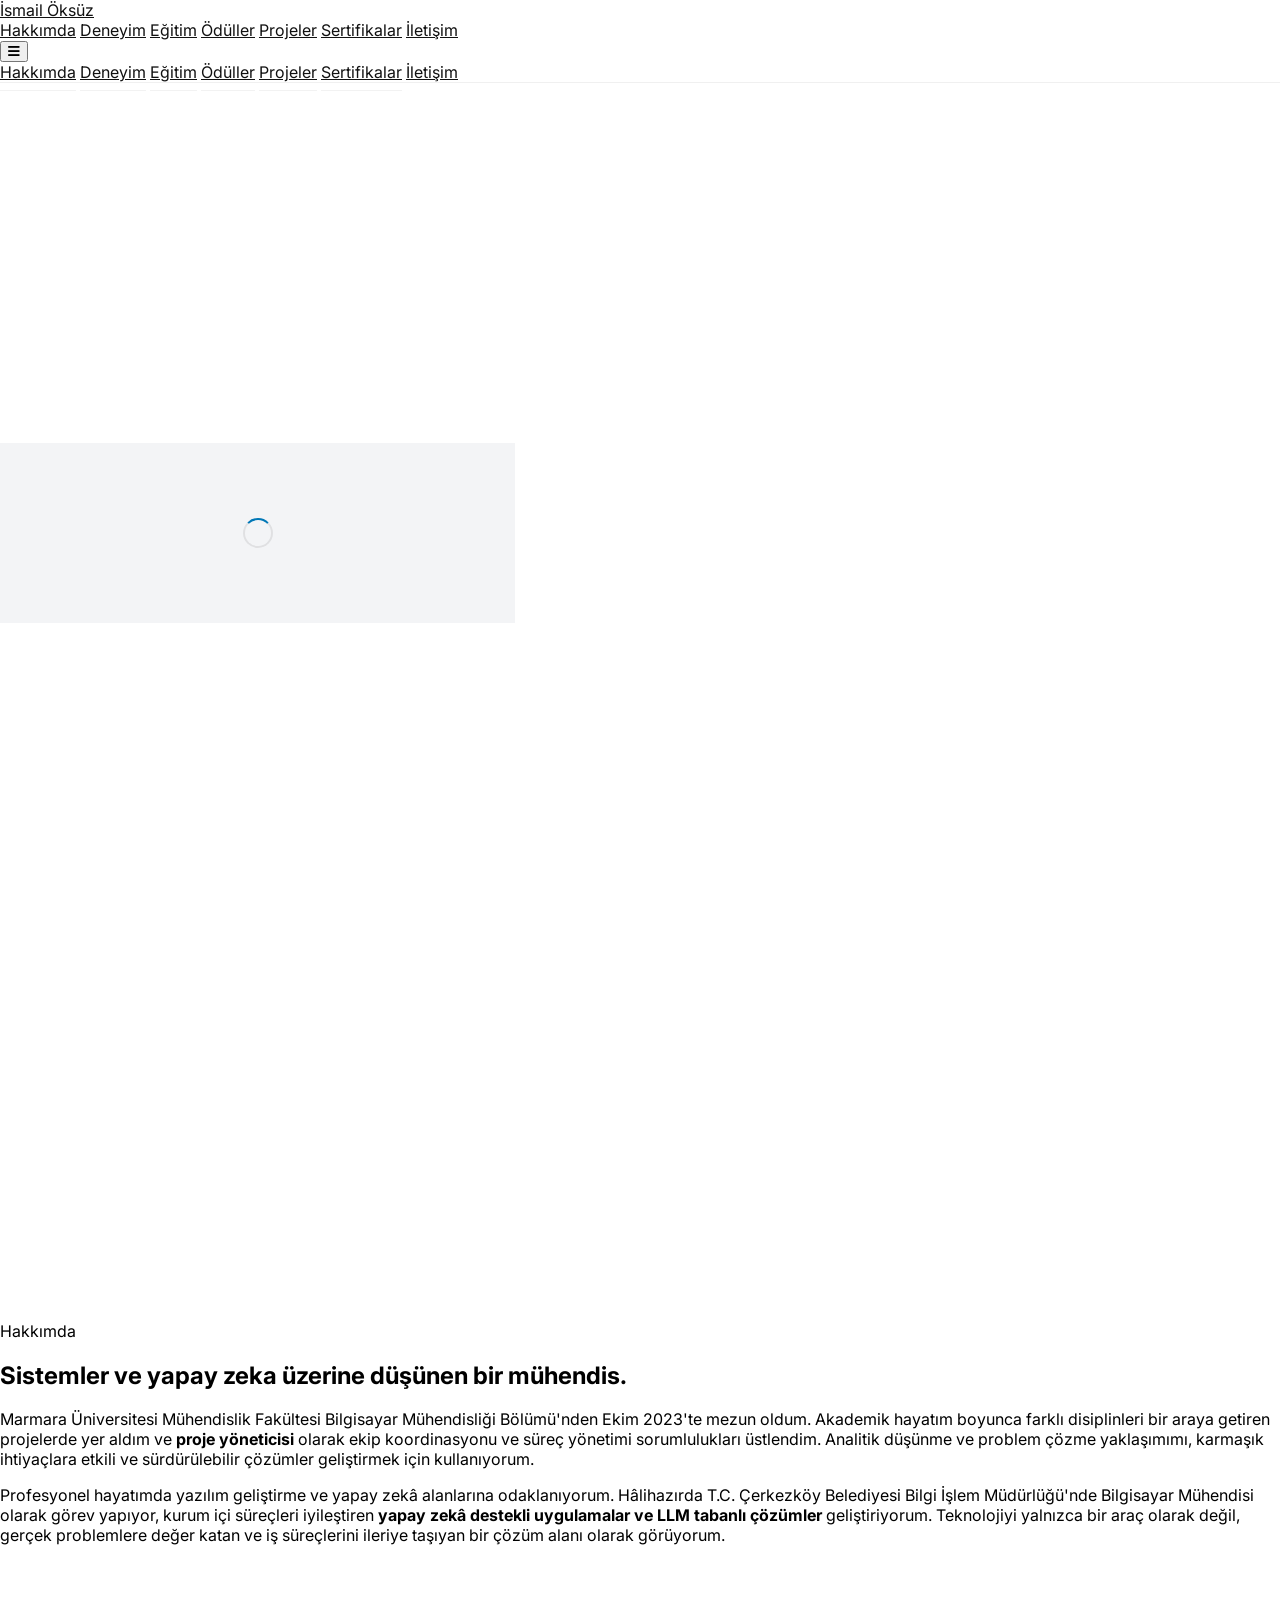
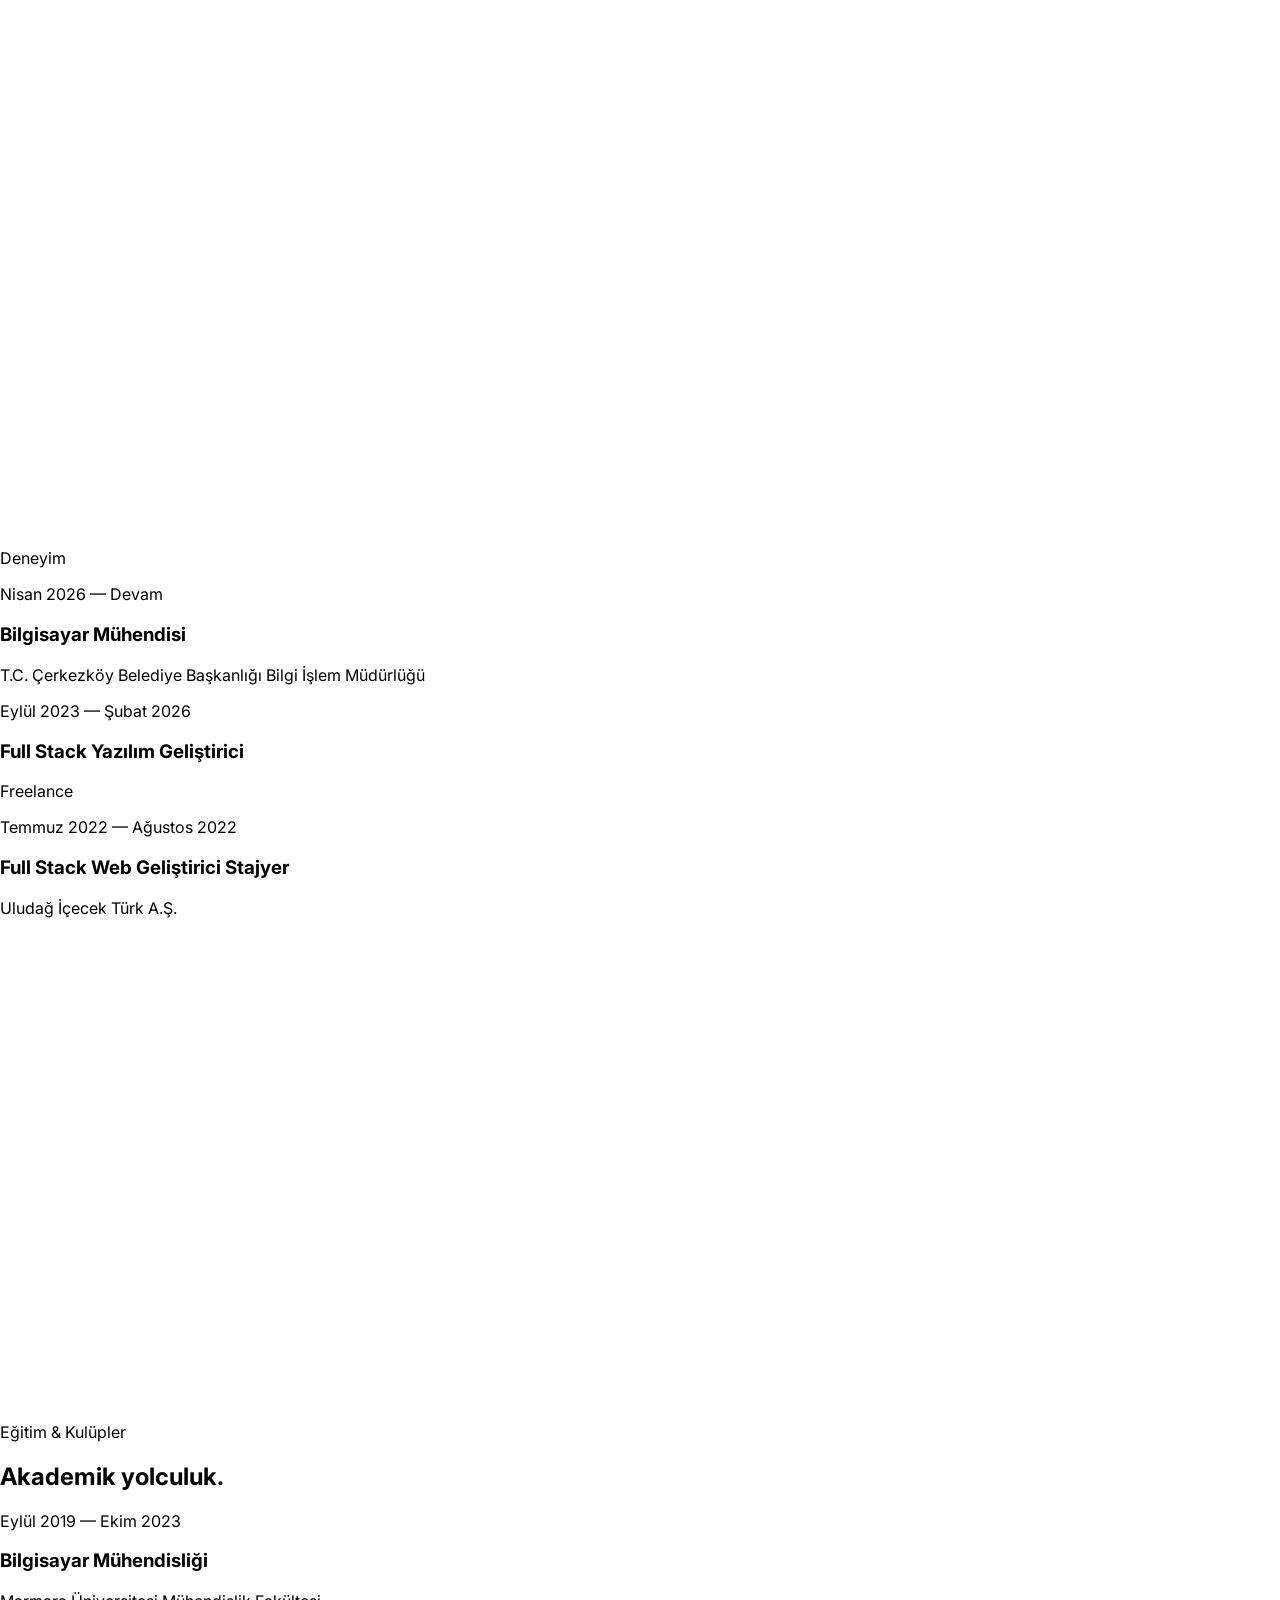
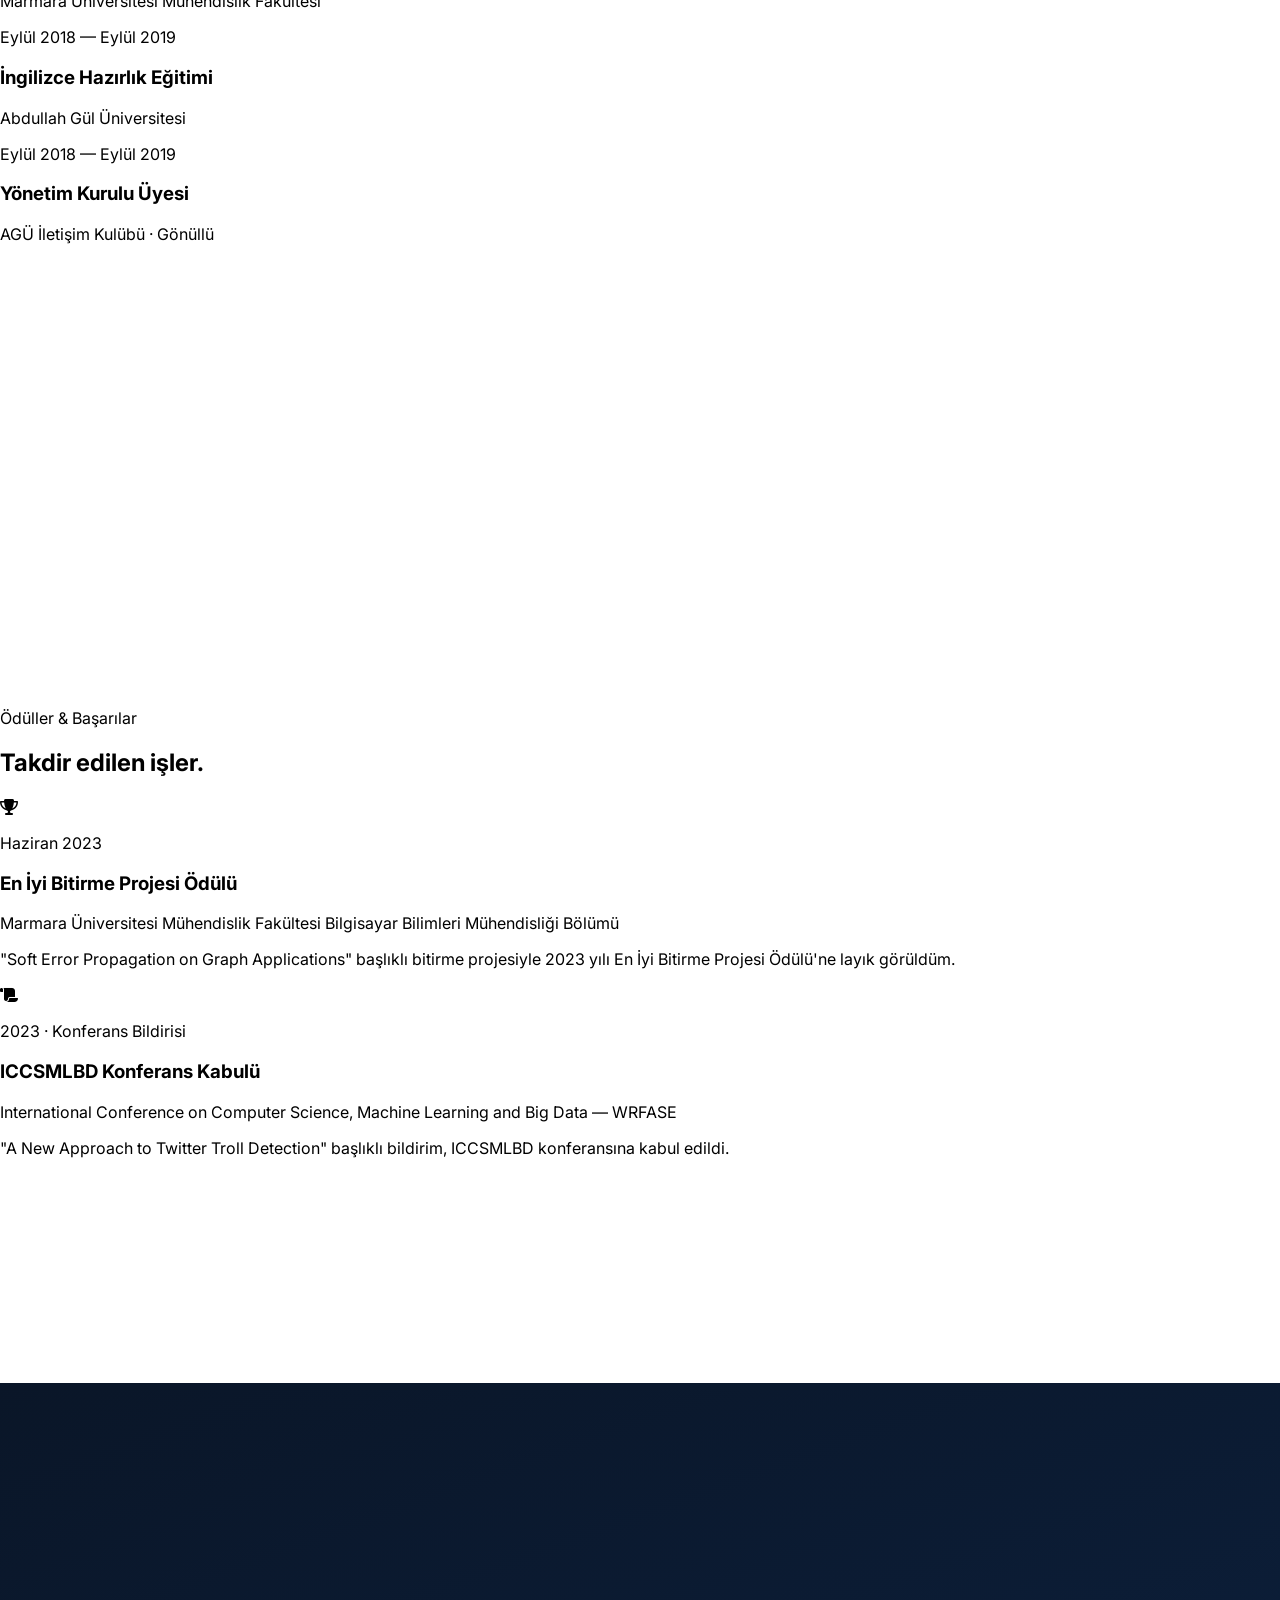
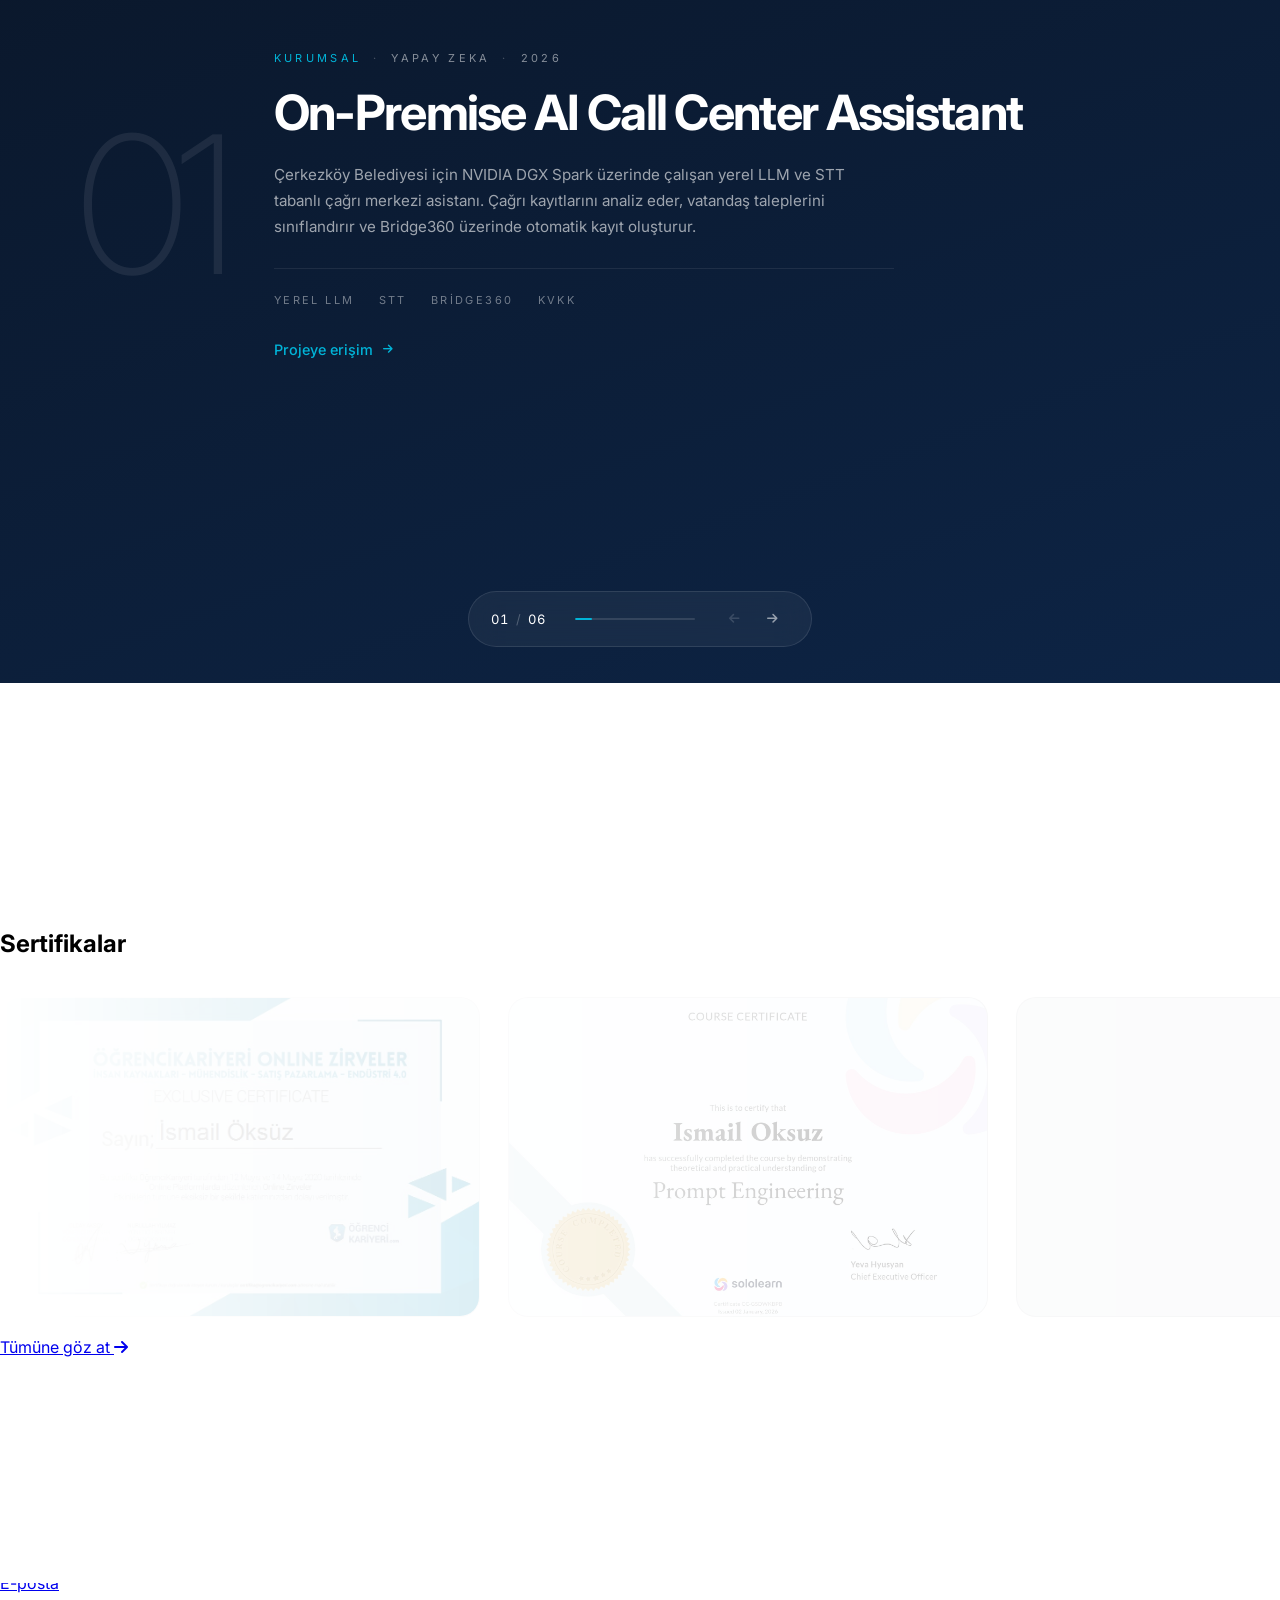
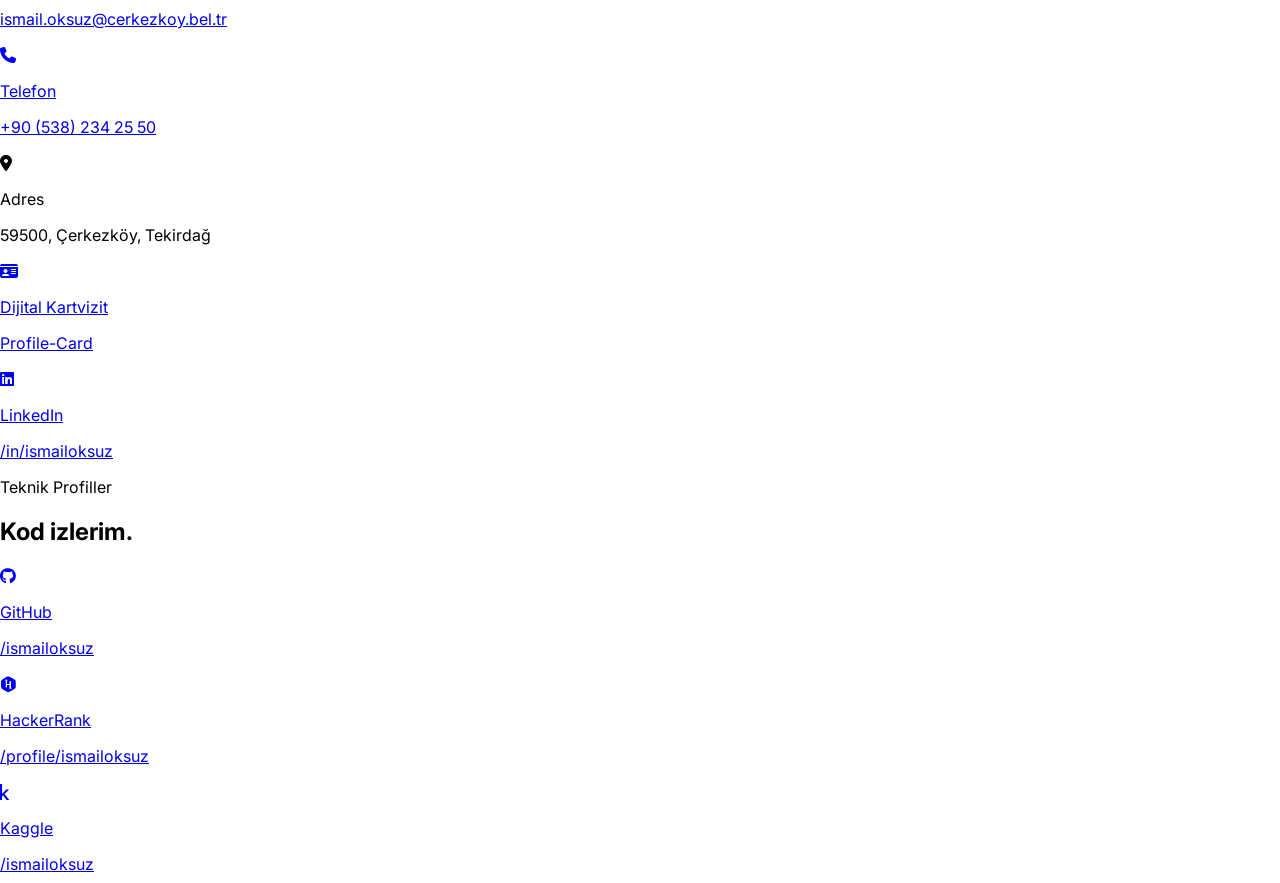
==== commit 9fcd8954: "SEO zımbırtısı" ====
--- a/index.html
+++ b/index.html
@@ -3,13 +3,90 @@
 <head>
     <meta charset="UTF-8">
     <meta name="viewport" content="width=device-width, initial-scale=1.0">
-    <title>İsmail Öksüz</title>
+    <meta name="google-site-verification" content="QR7mTdJBrEJeQKwqYgVxMsG-WvBXYPpxIW0DoRHvErE" />
+
+    <title>İsmail Öksüz | Bilgisayar Mühendisi</title>
+    <meta name="description" content="İsmail Öksüz, Marmara Üniversitesi mezunu bilgisayar mühendisi. Çerkezköy Belediyesi'nde yerel LLM, yapay zeka ve sistem tasarımı projeleri geliştiriyor.">
+    <meta name="author" content="İsmail Öksüz">
+    <link rel="canonical" href="https://ismailoksuz.github.io/ismail-oksuz/">
+
+    <!-- Open Graph -->
+    <meta property="og:type" content="profile">
+    <meta property="og:title" content="İsmail Öksüz — Bilgisayar Mühendisi">
+    <meta property="og:description" content="Yapay zeka, LLM ve sistem tasarımı üzerine çalışan bilgisayar mühendisi.">
+    <meta property="og:image" content="https://avatars.githubusercontent.com/u/46068969?v=4">
+    <meta property="og:url" content="https://ismailoksuz.github.io/ismail-oksuz/">
+    <meta property="og:locale" content="tr_TR">
+
+    <!-- Twitter -->
+    <meta name="twitter:card" content="summary_large_image">
+    <meta name="twitter:title" content="İsmail Öksüz — Bilgisayar Mühendisi">
+    <meta name="twitter:description" content="Yapay zeka, LLM ve sistem tasarımı üzerine çalışan bilgisayar mühendisi.">
+    <meta name="twitter:image" content="https://avatars.githubusercontent.com/u/46068969?v=4">
+
     <link rel="icon" type="image/png" href="https://avatars.githubusercontent.com/u/46068969?v=4">
     <script src="https://cdn.tailwindcss.com"></script>
-    <script src="https://cdnjs.cloudflare.com/ajax/libs/pdf.js/3.11.174/pdf.min.js"></script>
     <link href="https://fonts.googleapis.com/css2?family=Inter:wght@100..900&display=swap" rel="stylesheet">
+    <link rel="preconnect" href="https://api2.sololearn.com">
+    <link rel="preconnect" href="https://cdnjs.cloudflare.com">
+    <link rel="preconnect" href="https://avatars.githubusercontent.com">
+    <link rel="dns-prefetch" href="https://api2.sololearn.com">
     <link rel="stylesheet" href="https://cdnjs.cloudflare.com/ajax/libs/font-awesome/6.5.2/css/all.min.css">
     <link rel="stylesheet" href="style.css">
+
+<script type="application/ld+json">
+{
+  "@context": "https://schema.org",
+  "@type": "Person",
+  "@id": "https://ismailoksuz.github.io/ismail-oksuz/#person",
+  "name": "İsmail Öksüz",
+  "alternateName": ["Ismail Oksuz", "ismailoksuz"],
+  "givenName": "İsmail",
+  "familyName": "Öksüz",
+  "url": "https://ismailoksuz.github.io/ismail-oksuz/",
+  "mainEntityOfPage": "https://ismailoksuz.github.io/ismail-oksuz/",
+  "image": {
+    "@type": "ImageObject",
+    "url": "https://avatars.githubusercontent.com/u/46068969?v=4",
+    "width": 460,
+    "height": 460
+  },
+  "jobTitle": "Bilgisayar Mühendisi",
+  "description": "Marmara Üniversitesi mezunu bilgisayar mühendisi. Yapay zeka, LLM ve sistem tasarımı üzerine çalışıyor.",
+  "worksFor": {
+    "@type": "GovernmentOrganization",
+    "name": "T.C. Çerkezköy Belediye Başkanlığı",
+    "url": "https://cerkezkoy.bel.tr"
+  },
+  "alumniOf": {
+    "@type": "CollegeOrUniversity",
+    "name": "Marmara Üniversitesi",
+    "url": "https://www.marmara.edu.tr"
+  },
+  "knowsAbout": [
+    "Yapay Zeka",
+    "Büyük Dil Modelleri",
+    "Prompt Mühendisliği",
+    "Doğal Dil İşleme",
+    "Yazılım Geliştirme",
+    "Sistem Tasarımı"
+  ],
+  "knowsLanguage": ["tr", "en"],
+  "address": {
+    "@type": "PostalAddress",
+    "addressLocality": "Çerkezköy",
+    "addressRegion": "Tekirdağ",
+    "addressCountry": "TR"
+  },
+  "sameAs": [
+    "https://github.com/ismailoksuz",
+    "https://www.linkedin.com/in/ismailoksuz/",
+    "https://www.kaggle.com/ismailoksuz",
+    "https://www.hackerrank.com/profile/ismailoksuz",
+    "https://www.sololearn.com/en/profile/12277723"
+  ]
+}
+</script>
 </head>
 <body class="text-gray-900 bg-white loading">
 
@@ -390,155 +467,24 @@
         </div>
     </section>
 
-    <!-- SERTİFİKALAR — YATAY SHOWCASE (MOR) -->
-    <section id="sertifikalar" class="snap-section showcase theme-purple" data-showcase data-theme="dark">
-        <div class="w-full h-full relative">
-            <div class="showcase-track" data-track>
-
-                <div class="chapter">
-                    <div class="chapter-inner">
-                        <div class="chapter-icon"><i class="fas fa-brain"></i></div>
-                        <div>
-                            <div class="chapter-meta">
-                                <span class="accent">Turkcell</span>
-                                <span class="dot">·</span>
-                                <span class="muted">Geleceği Yazanlar</span>
-                                <span class="dot">·</span>
-                                <span class="muted">2026</span>
-                            </div>
-                            <h2 class="chapter-title">Doğal Dil İşleme (NLP)</h2>
-                            <p class="chapter-desc">
-                                Turkcell Geleceği Yazanlar platformu üzerinden alınan NLP sertifikası.
-                                Metin işleme, tokenizasyon, duygu analizi ve dil modelleri üzerine
-                                uygulamalı çalışma.
-                            </p>
-                            <div class="chapter-tags">
-                                <span>NLP</span>
-                                <span>Python</span>
-                                <span>LLM</span>
-                            </div>
-                            <a href="https://gelecegiyazanlar.turkcell.com.tr/sertifika/f8a155115dc84265aa68b76241bf3a4b" target="_blank" rel="noopener" class="chapter-cta">
-                                Sertifikayı incele <i class="fas fa-arrow-right"></i>
-                            </a>
-                        </div>
-                    </div>
-                </div>
-
-                <div class="chapter">
-                    <div class="chapter-inner">
-                        <div class="chapter-icon"><i class="fas fa-diagram-project"></i></div>
-                        <div>
-                            <div class="chapter-meta">
-                                <span class="accent">Turkcell</span>
-                                <span class="dot">·</span>
-                                <span class="muted">Veri Bilimi</span>
-                                <span class="dot">·</span>
-                                <span class="muted">2026</span>
-                            </div>
-                            <h2 class="chapter-title">CRISP-DM — Veri Madenciliği Süreci</h2>
-                            <p class="chapter-desc">
-                                Endüstri standardı veri madenciliği metodolojisi CRISP-DM üzerine
-                                Turkcell Geleceği Yazanlar sertifikası. Veri anlama, hazırlama,
-                                modelleme ve değerlendirme aşamaları.
-                            </p>
-                            <div class="chapter-tags">
-                                <span>CRISP-DM</span>
-                                <span>Veri Bilimi</span>
-                            </div>
-                            <a href="https://gelecegiyazanlar.turkcell.com.tr/sertifika/cf3b35de521c47ce996ce56cc642824f" target="_blank" rel="noopener" class="chapter-cta">
-                                Sertifikayı incele <i class="fas fa-arrow-right"></i>
-                            </a>
-                        </div>
-                    </div>
-                </div>
-
-                <div class="chapter">
-                    <div class="chapter-inner">
-                        <div class="chapter-icon"><i class="fab fa-hackerrank"></i></div>
-                        <div>
-                            <div class="chapter-meta">
-                                <span class="accent">HackerRank</span>
-                                <span class="dot">·</span>
-                                <span class="muted">Skill Certification</span>
-                                <span class="dot">·</span>
-                                <span class="muted">2025</span>
-                            </div>
-                            <h2 class="chapter-title">Software Engineer Certificate</h2>
-                            <p class="chapter-desc">
-                                HackerRank'in ileri düzey yazılım mühendisliği sınavı. MSSQL, C# ve
-                                Python üzerinden problem çözme, algoritma ve veritabanı yetkinliği
-                                test edildi.
-                            </p>
-                            <div class="chapter-tags">
-                                <span>MSSQL</span>
-                                <span>C#</span>
-                                <span>Python</span>
-                            </div>
-                            <a href="https://www.hackerrank.com/certificates/ab5d5c491761" target="_blank" rel="noopener" class="chapter-cta">
-                                Sertifikayı incele <i class="fas fa-arrow-right"></i>
-                            </a>
-                        </div>
-                    </div>
-                </div>
-
-                <div class="chapter">
-                    <div class="chapter-inner">
-                        <div class="chapter-icon"><i class="fas fa-wand-magic-sparkles"></i></div>
-                        <div>
-                            <div class="chapter-meta">
-                                <span class="accent">Turkcell</span>
-                                <span class="dot">·</span>
-                                <span class="muted">Yapay Zeka</span>
-                                <span class="dot">·</span>
-                                <span class="muted">2026</span>
-                            </div>
-                            <h2 class="chapter-title">Prompt Mühendisliği</h2>
-                            <p class="chapter-desc">
-                                Büyük dil modelleriyle etkili iletişim, prompt tasarımı ve yapay
-                                zeka çıktılarını optimize etme üzerine Turkcell Geleceği Yazanlar
-                                sertifikası.
-                            </p>
-                            <div class="chapter-tags">
-                                <span>LLM</span>
-                                <span>Prompt</span>
-                                <span>AI</span>
-                            </div>
-                            <a href="https://gelecegiyazanlar.turkcell.com.tr/sertifika/4a0e461e1b8b4592a259fd5b5adcdc08" target="_blank" rel="noopener" class="chapter-cta">
-                                Sertifikayı incele <i class="fas fa-arrow-right"></i>
-                            </a>
-                        </div>
-                    </div>
-                </div>
-
-                <div class="chapter chapter-final">
-                    <div class="final-inner">
-                        <div class="final-num">→</div>
-                        <h2>Tüm sertifikalar.</h2>
-                        <p>
-                            Farklı platformlardan aldığım 43 eğitim, sınav ve etkinlik
-                            belgesi — hepsi tam arşivde.
-                        </p>
-                        <a href="sertifikalar.html" class="final-link">
-                            Tüm Sertifikalar <i class="fas fa-arrow-right"></i>
-                        </a>
-                    </div>
-                </div>
-
-            </div>
-
-            <div class="showcase-ui">
-                <div class="showcase-count">
-                    <span data-current>01</span>
-                    <span class="slash">/</span>
-                    <span data-total>04</span>
-                </div>
-                <div class="showcase-progress">
-                    <div class="showcase-progress-fill" data-progress></div>
-                </div>
-                <div class="showcase-nav">
-                    <button data-prev aria-label="Önceki"><i class="fas fa-arrow-left"></i></button>
-                    <button data-next aria-label="Sonraki"><i class="fas fa-arrow-right"></i></button>
-                </div>
+        <!-- SERTİFİKALAR — FİLM ŞERİDİ -->
+    <section id="sertifikalar" class="snap-section" data-theme="light" style="padding:0; background:#fff;">
+        <div class="w-full">
+            <div class="max-w-7xl mx-auto px-6 lg:px-10 mb-10 reveal">
+                <h2 class="text-4xl sm:text-5xl md:text-6xl font-bold tracking-tight leading-tight text-center">
+                    Sertifikalar
+                </h2>
+            </div>
+
+            <div class="cert-marquee">
+                <div class="cert-marquee-track" id="certMarqueeTrack"></div>
+            </div>
+
+            <div class="max-w-7xl mx-auto px-6 lg:px-10 mt-12 text-center reveal">
+                <a href="sertifikalar.html"
+                   class="inline-flex items-center gap-2 px-6 py-3 border border-gray-300 text-sm font-medium rounded-full hover:border-black transition">
+                    Tümüne göz at <i class="fas fa-arrow-right text-xs"></i>
+                </a>
             </div>
         </div>
     </section>
@@ -645,6 +591,8 @@
         </div>
     </section>
 
-    <script src="app.js"></script>
+    <script src="js/app.js"></script>
+    <script src="js/data.js"></script>
+    <script src="js/home.js"></script>
 </body>
 </html>
--- a/style.css
+++ b/style.css
@@ -126,9 +126,9 @@
 .showcase.theme-blue {
     background: linear-gradient(160deg, #0a1628 0%, #0d2445 100%);
 }
-.showcase.theme-purple {
+/* .showcase.theme-purple {
     background: linear-gradient(160deg, #180a2e 0%, #2d1456 100%);
-}
+} */
 
 /* Tema: Mavi (Projeler) */
 .showcase.theme-blue .chapter-meta .accent { color: #00B4D8; }
@@ -139,12 +139,12 @@
 .showcase.theme-blue .chapter-icon { color: rgba(0, 180, 216, 0.22); }
 
 /* Tema: Mor (Sertifikalar) */
-.showcase.theme-purple .chapter-meta .accent { color: #A78BFA; }
+/* .showcase.theme-purple .chapter-meta .accent { color: #A78BFA; }
 .showcase.theme-purple .chapter-cta { color: #A78BFA; }
 .showcase.theme-purple .chapter-final .final-link { background: #A78BFA; color: #000; }
 .showcase.theme-purple .chapter-final .final-link:hover { background: #C4B5FD; }
 .showcase.theme-purple .showcase-progress-fill { background: #A78BFA; }
-.showcase.theme-purple .chapter-icon { color: rgba(167, 139, 250, 0.22); }
+.showcase.theme-purple .chapter-icon { color: rgba(167, 139, 250, 0.22); } */
 .showcase-track {
     display: flex;
     height: 100%;
@@ -394,11 +394,11 @@
         padding-bottom: 3rem;
     }
 
-    .snap-section.showcase {
-    height: auto;
-    min-height: auto;
-    padding: 0;
-}
+        .snap-section.showcase {
+        height: auto;
+        min-height: auto;
+        padding: 0;
+    }
     .showcase-track {
         flex-direction: column;
         transition: none;
@@ -442,4 +442,130 @@
     justify-content: center;
     user-select: none;
     color: rgba(255,255,255,0.12);
+}
+
+/* ===== SERTİFİKA FİLM ŞERİDİ (MARQUEE) ===== */
+.cert-marquee {
+    position: relative;
+    width: 100%;
+    overflow: hidden;
+    padding: 20px 0;
+    background: #ffffff;
+    -webkit-mask-image: linear-gradient(90deg, transparent 0%, #000 8%, #000 92%, transparent 100%);
+            mask-image: linear-gradient(90deg, transparent 0%, #000 8%, #000 92%, transparent 100%);
+}
+
+/* .cert-marquee-track {
+    display: flex;
+    gap: 22px;
+    width: max-content;
+    animation: marqueeScroll 180s linear infinite;
+    will-change: transform;
+} */
+
+.cert-marquee:hover .cert-marquee-track {
+    animation-play-state: paused;
+}
+
+@keyframes marqueeScroll {
+    from { transform: translateX(0); }
+    to   { transform: translateX(-50%); }
+}
+
+/* .cert-marquee-item {
+    flex-shrink: 0;
+    width: 480px;
+    height: 320px;
+    border-radius: 20px;
+    overflow: hidden;
+    background: #fff;
+    border: 1px solid rgba(0,0,0,0.06);
+    display: flex;
+    align-items: center;
+    justify-content: center;
+    position: relative;
+    cursor: pointer;
+    text-decoration: none;
+    color: inherit;
+    transition: transform 0.5s cubic-bezier(0.16, 1, 0.3, 1),
+                box-shadow 0.5s,
+                border-color 0.3s;
+} */
+
+/* .cert-marquee-track {
+    display: flex;
+    gap: 28px;
+    width: max-content;
+    animation: marqueeScroll 240s linear infinite;
+    will-change: transform;
+} */
+
+.cert-marquee-item {
+    flex-shrink: 0;
+    width: 480px;
+    height: 320px;
+    border-radius: 20px;
+    overflow: hidden;
+    background: #f3f4f6; /* placeholder */
+    border: 1px solid rgba(0,0,0,0.06);
+    display: flex;
+    align-items: center;
+    justify-content: center;
+    position: relative;
+    cursor: pointer;
+    text-decoration: none;
+    color: inherit;
+    transition: transform 0.5s cubic-bezier(0.16, 1, 0.3, 1),
+                box-shadow 0.5s,
+                border-color 0.3s;
+}
+
+.cert-marquee-item img {
+    width: 100%;
+    height: 100%;
+    object-fit: cover;
+    display: block;
+    pointer-events: none;
+    opacity: 0;
+    transition: opacity 0.5s ease,
+                transform 0.6s cubic-bezier(0.16, 1, 0.3, 1);
+}
+
+.cert-marquee-item img.loaded {
+    opacity: 1;
+}
+
+.cert-marquee-item:hover {
+    transform: scale(1.06) translateY(-4px);
+    box-shadow: 0 30px 60px -25px rgba(0,0,0,0.25);
+    border-color: #0F172A;
+    z-index: 10;
+}
+
+.cert-marquee-item:hover img {
+    transform: scale(1.04);
+}
+
+.cert-marquee-track {
+    display: flex;
+    gap: 28px;
+    width: max-content;
+    animation: marqueeScroll 240s linear infinite;
+    will-change: transform;
+}
+
+@media (max-width: 767px) {
+    .cert-marquee-item {
+        width: 320px;
+        height: 213px;
+        border-radius: 14px;
+    }
+    .cert-marquee-track {
+        gap: 18px;
+        animation-duration: 120s;
+    }
+}
+
+@media (prefers-reduced-motion: reduce) {
+    .cert-marquee-track { animation: none; }
 }
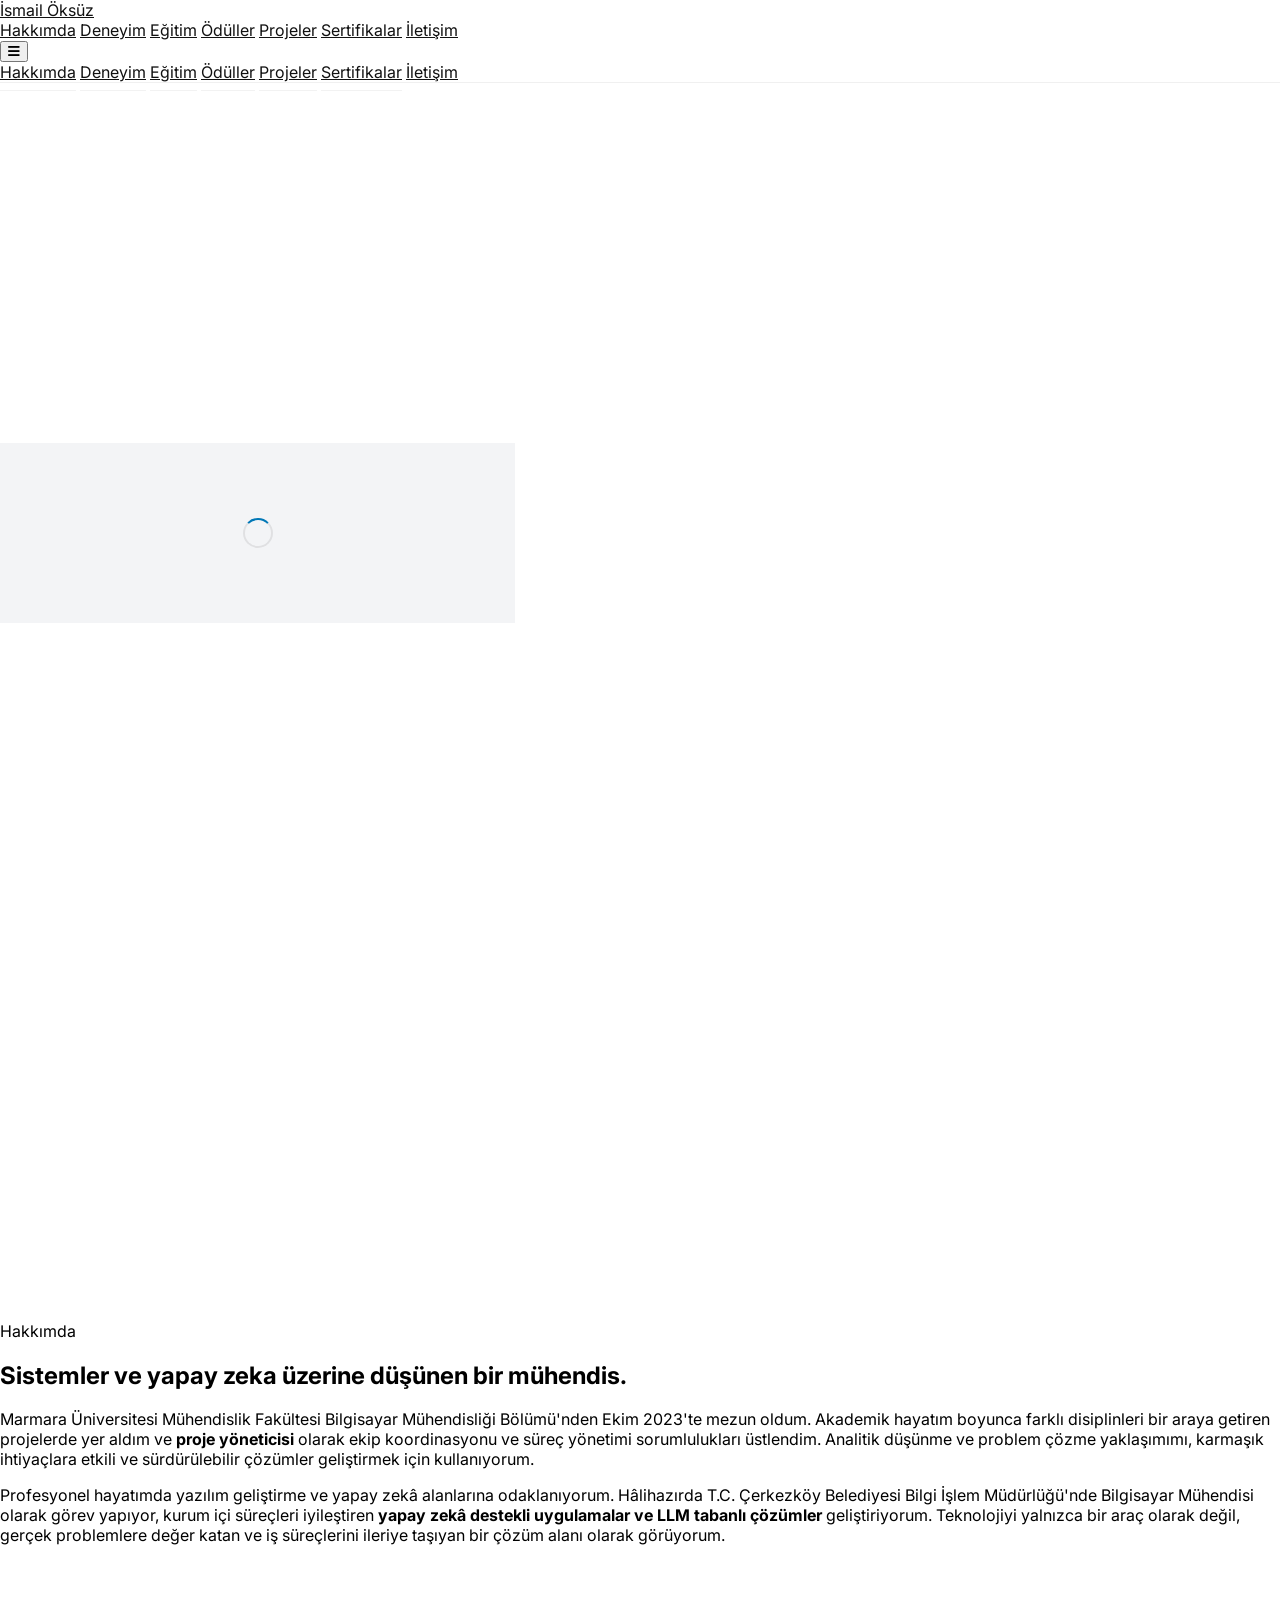
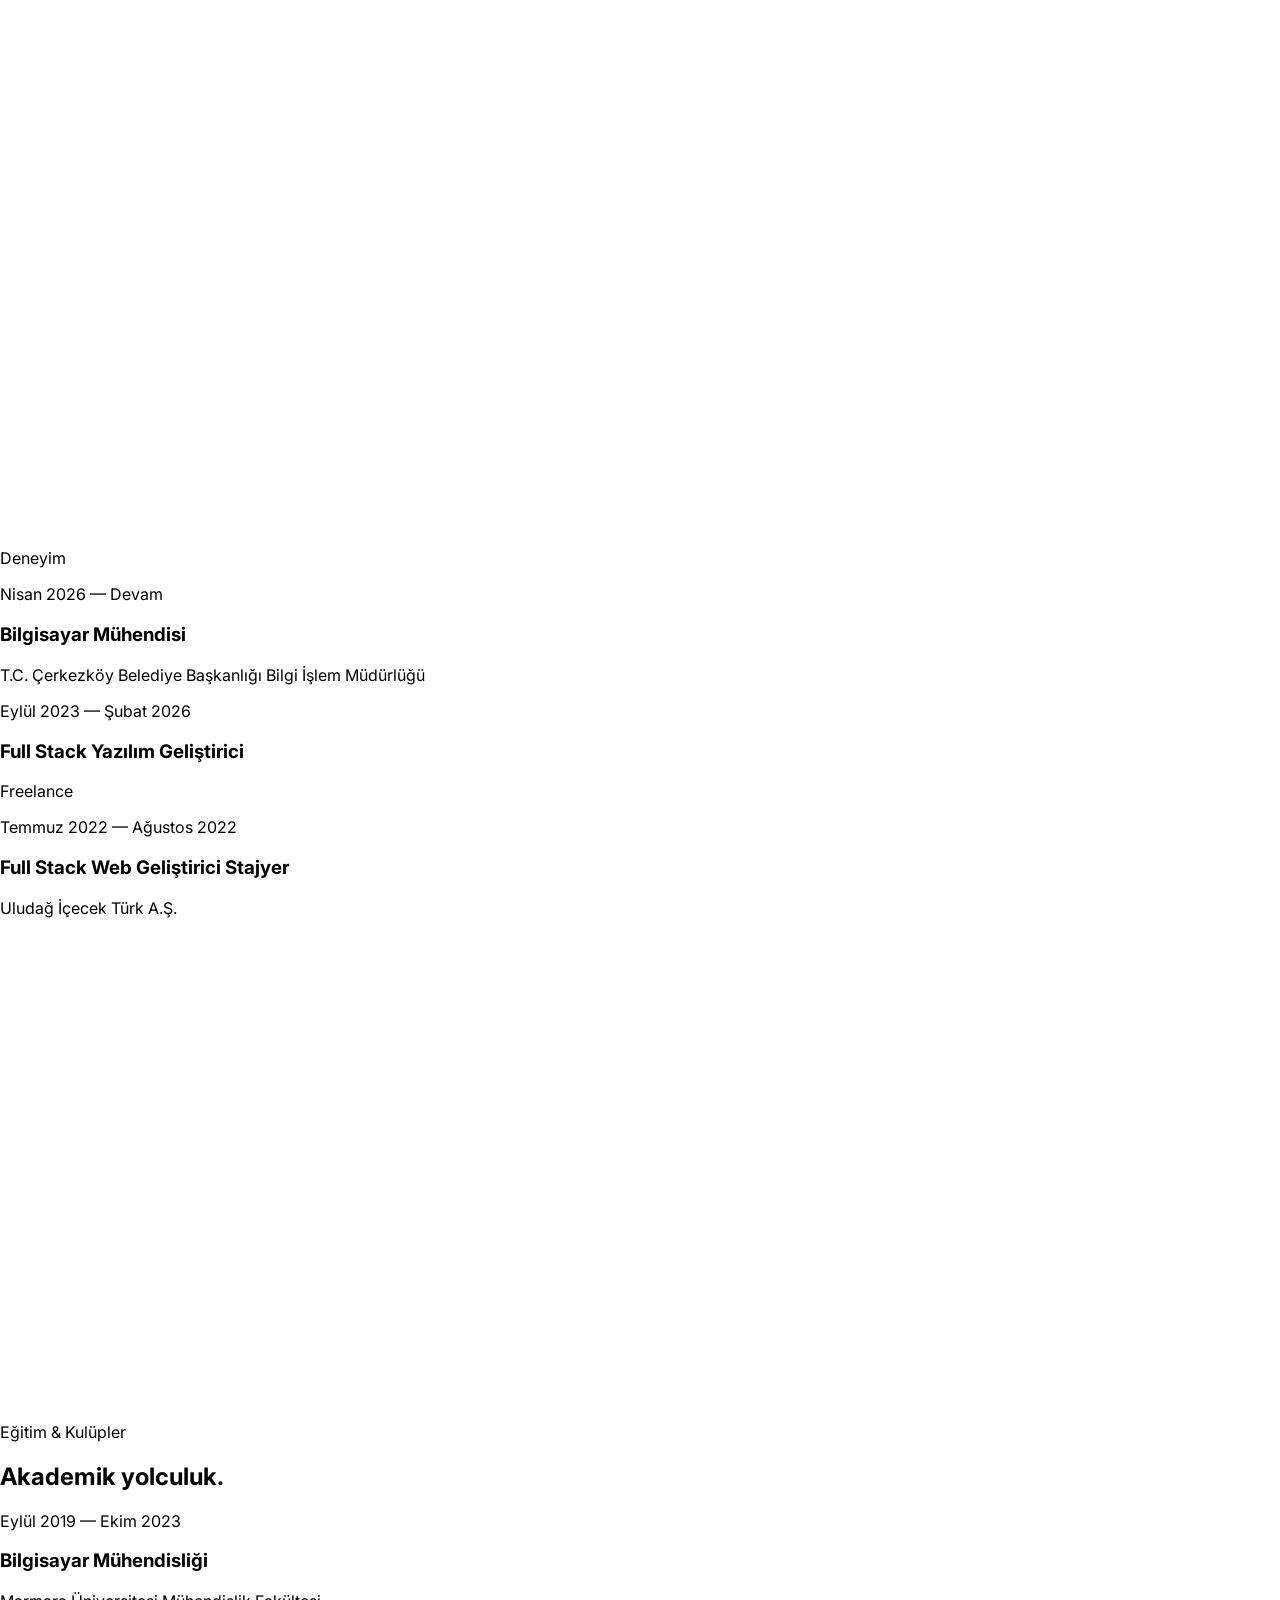
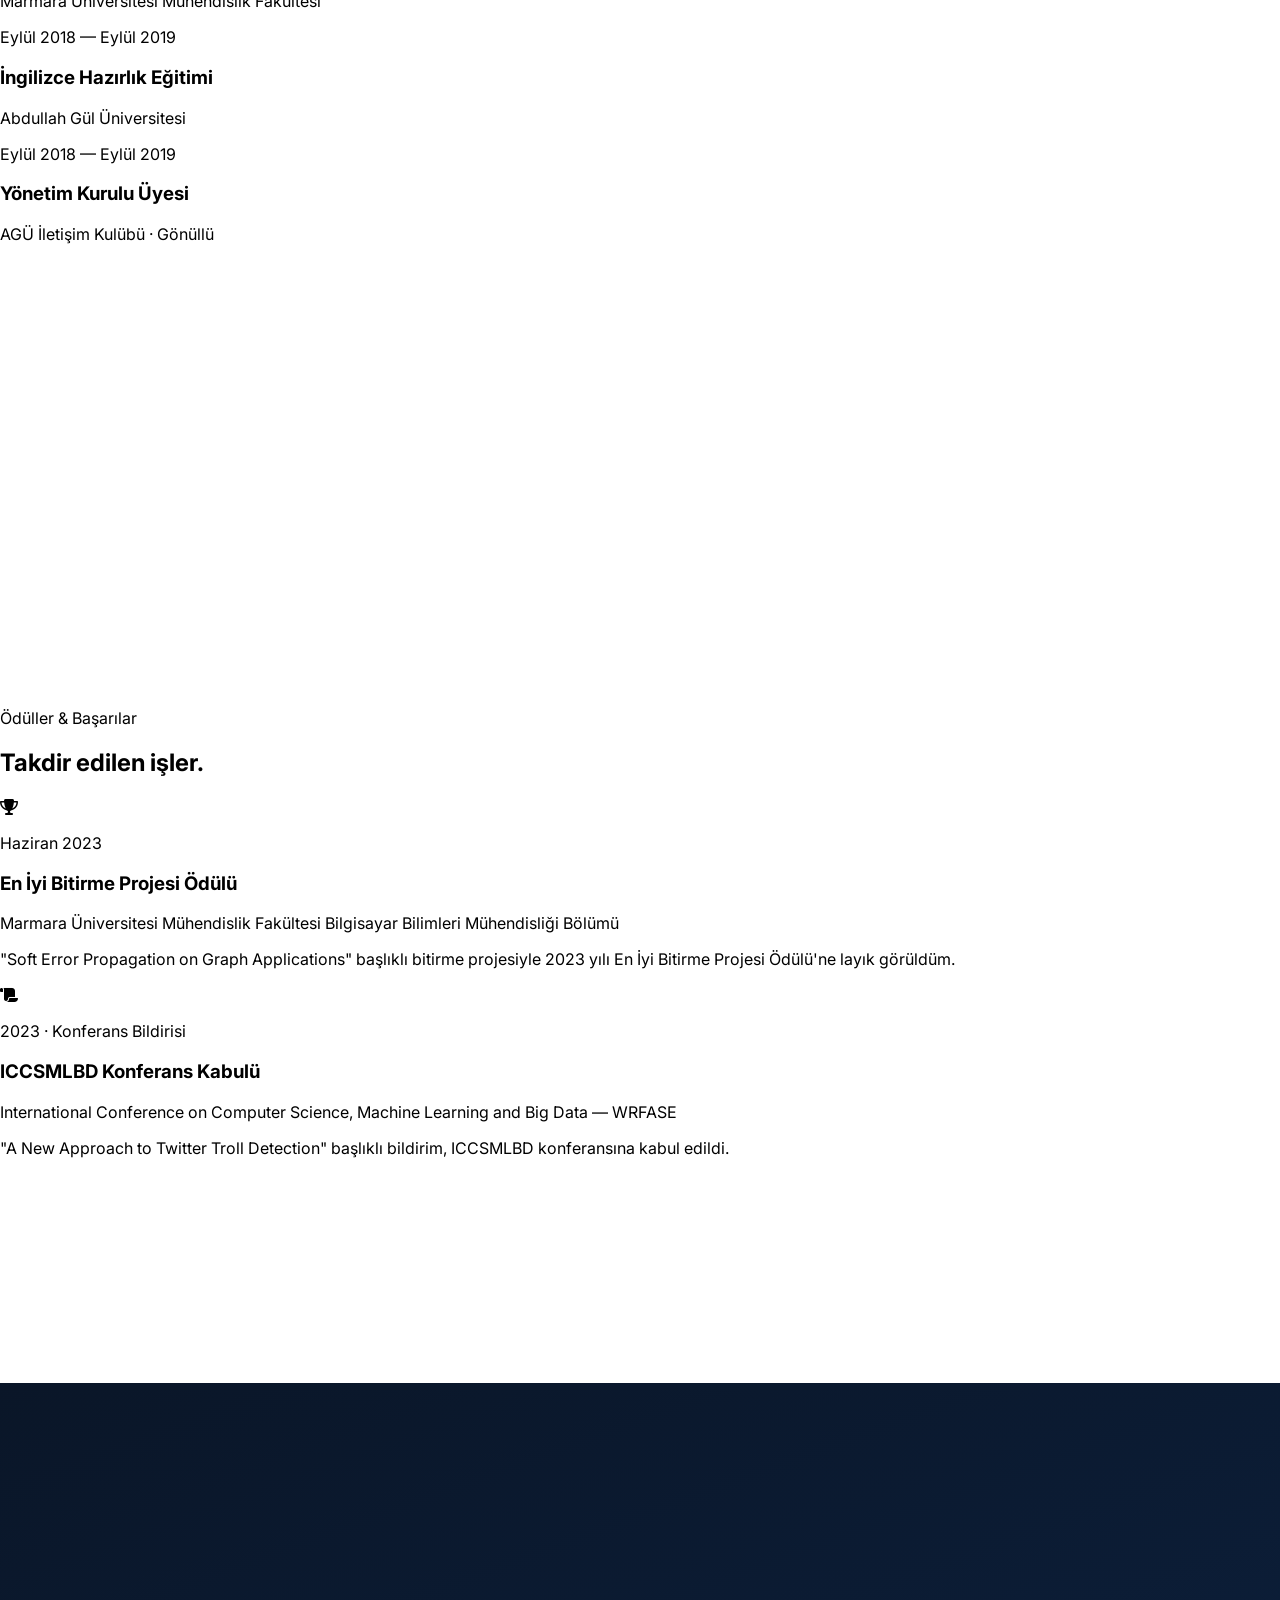
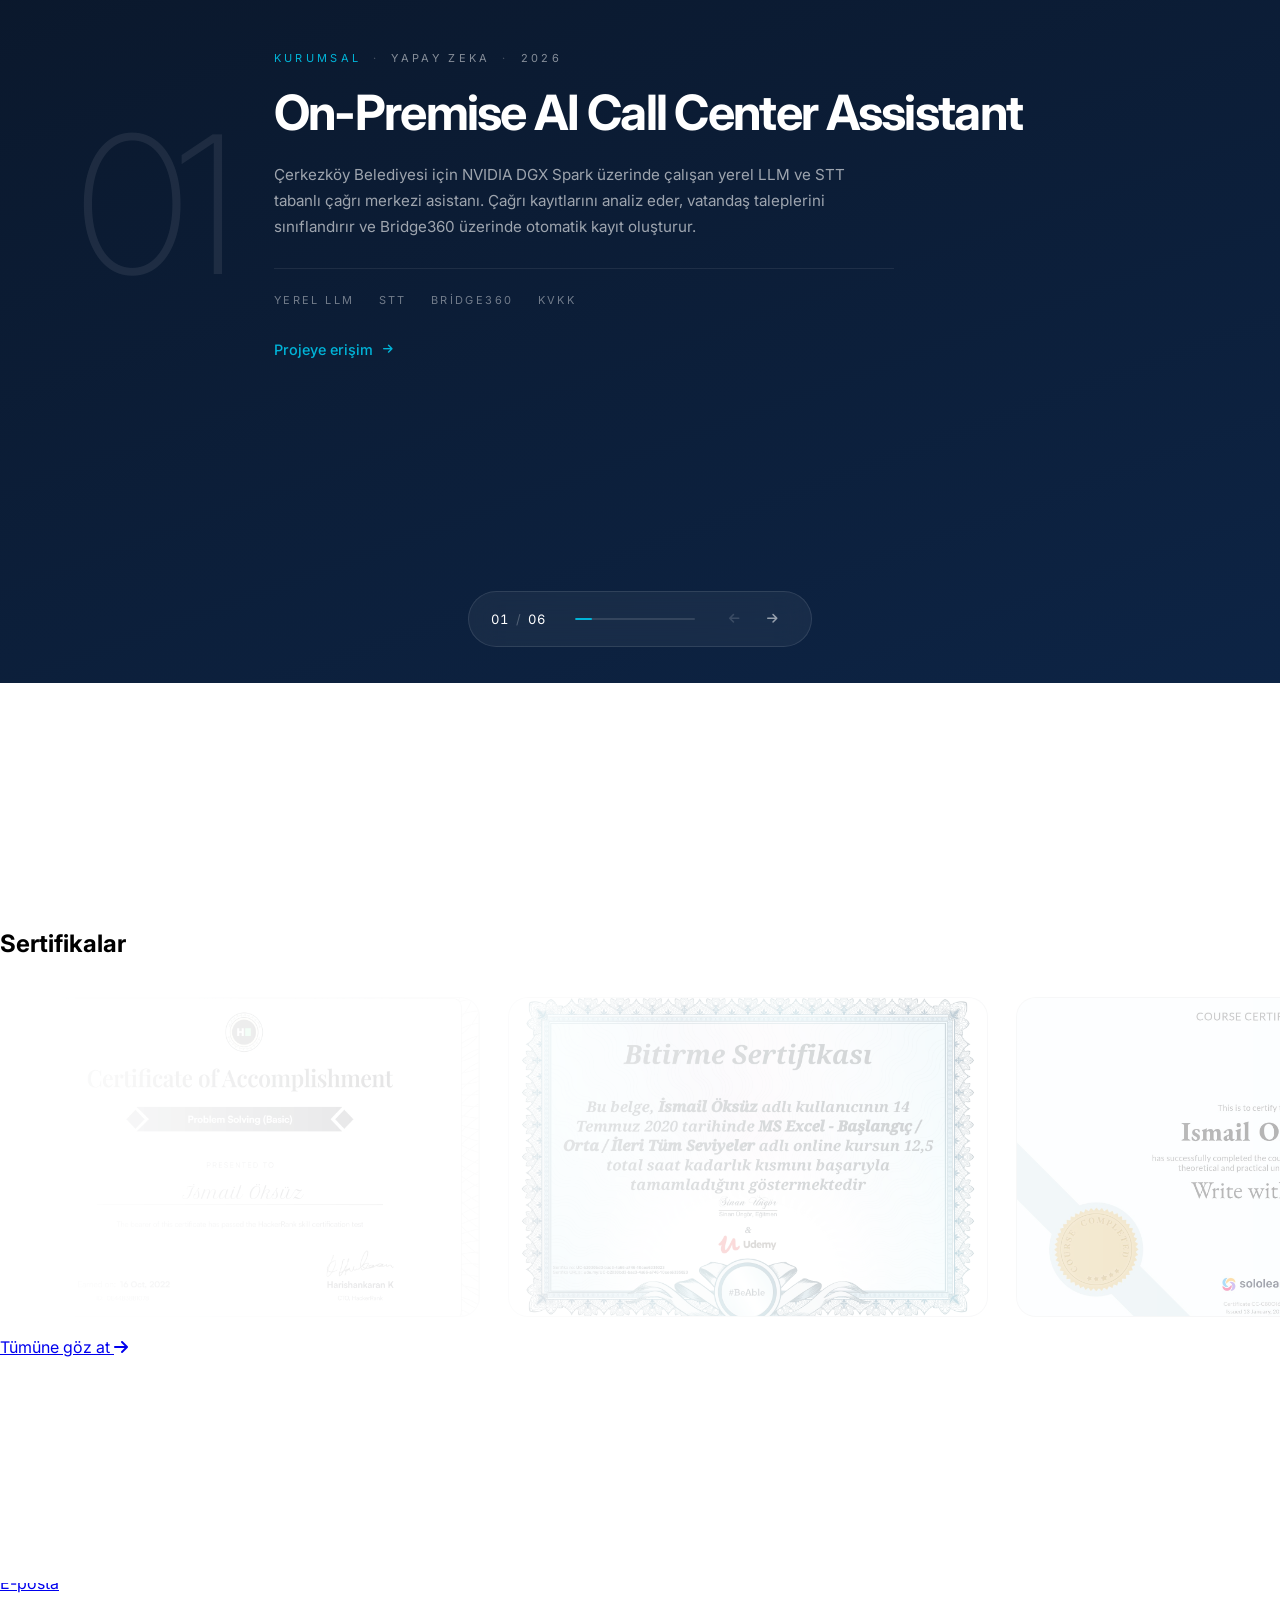
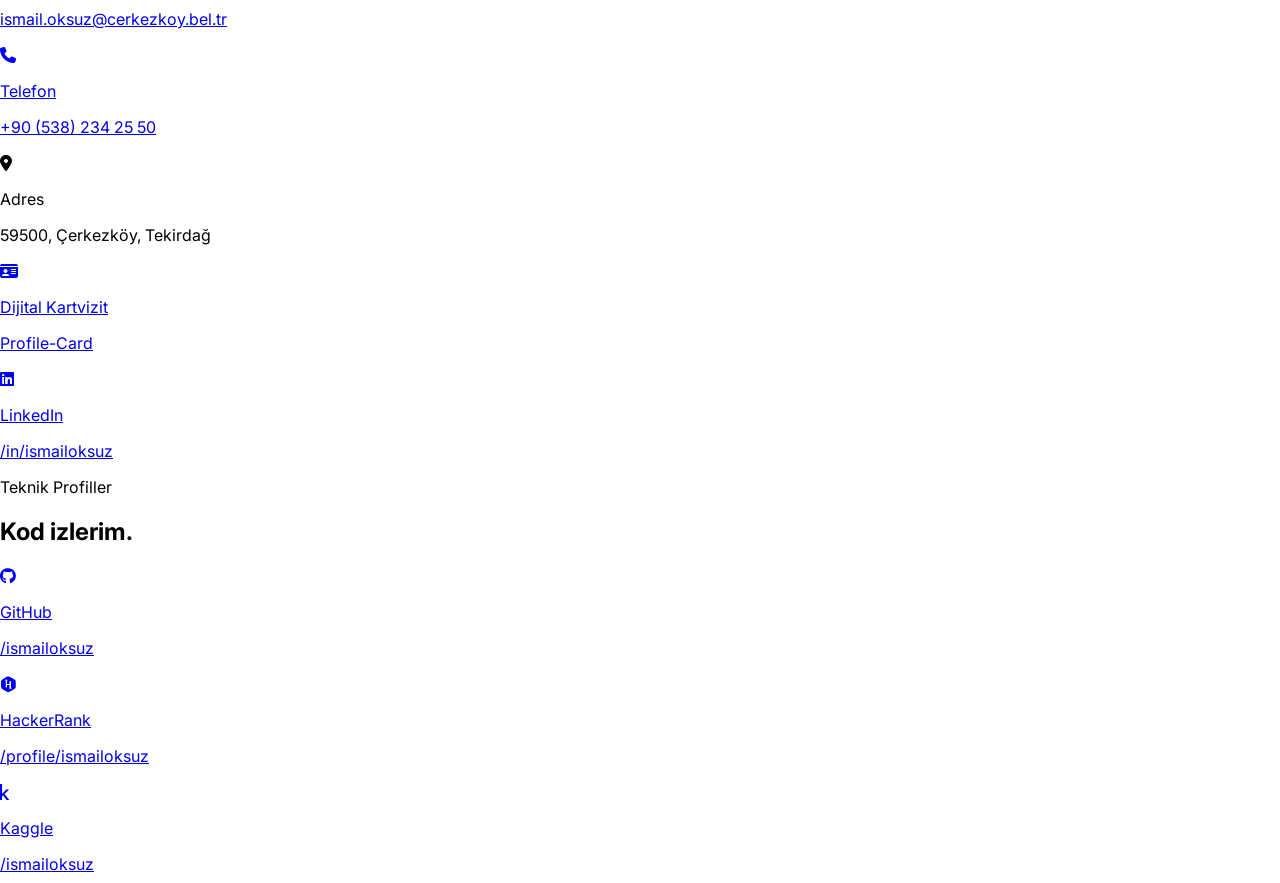
==== commit c4d4e7a3: "404" ====
--- a/index.html
+++ b/index.html
@@ -4,26 +4,28 @@
     <meta charset="UTF-8">
     <meta name="viewport" content="width=device-width, initial-scale=1.0">
     <meta name="google-site-verification" content="QR7mTdJBrEJeQKwqYgVxMsG-WvBXYPpxIW0DoRHvErE" />
-
+    <meta name="theme-color" content="#0077B6">
     <title>İsmail Öksüz | Bilgisayar Mühendisi</title>
     <meta name="description" content="İsmail Öksüz, Marmara Üniversitesi mezunu bilgisayar mühendisi. Çerkezköy Belediyesi'nde yerel LLM, yapay zeka ve sistem tasarımı projeleri geliştiriyor.">
     <meta name="author" content="İsmail Öksüz">
     <link rel="canonical" href="https://ismailoksuz.github.io/ismail-oksuz/">
-
-    <!-- Open Graph -->
+    <meta name="robots" content="index, follow, max-image-preview:large, max-snippet:-1">
+    <link rel="apple-touch-icon" href="https://avatars.githubusercontent.com/u/46068969?v=4">
     <meta property="og:type" content="profile">
     <meta property="og:title" content="İsmail Öksüz — Bilgisayar Mühendisi">
     <meta property="og:description" content="Yapay zeka, LLM ve sistem tasarımı üzerine çalışan bilgisayar mühendisi.">
     <meta property="og:image" content="https://avatars.githubusercontent.com/u/46068969?v=4">
     <meta property="og:url" content="https://ismailoksuz.github.io/ismail-oksuz/">
     <meta property="og:locale" content="tr_TR">
-
-    <!-- Twitter -->
+    <meta property="og:site_name" content="İsmail Öksüz">
+    <meta property="og:image:width" content="460">
+    <meta property="og:image:height" content="460">
     <meta name="twitter:card" content="summary_large_image">
     <meta name="twitter:title" content="İsmail Öksüz — Bilgisayar Mühendisi">
     <meta name="twitter:description" content="Yapay zeka, LLM ve sistem tasarımı üzerine çalışan bilgisayar mühendisi.">
     <meta name="twitter:image" content="https://avatars.githubusercontent.com/u/46068969?v=4">
-
+    <link rel="preconnect" href="https://fonts.gstatic.com" crossorigin>
+    <link rel="preconnect" href="https://cdn.tailwindcss.com">  
     <link rel="icon" type="image/png" href="https://avatars.githubusercontent.com/u/46068969?v=4">
     <script src="https://cdn.tailwindcss.com"></script>
     <link href="https://fonts.googleapis.com/css2?family=Inter:wght@100..900&display=swap" rel="stylesheet">
@@ -44,7 +46,10 @@
   "givenName": "İsmail",
   "familyName": "Öksüz",
   "url": "https://ismailoksuz.github.io/ismail-oksuz/",
-  "mainEntityOfPage": "https://ismailoksuz.github.io/ismail-oksuz/",
+  "mainEntityOfPage": {
+  "@type": "WebPage",
+  "@id": "https://ismailoksuz.github.io/ismail-oksuz/"
+},
   "image": {
     "@type": "ImageObject",
     "url": "https://avatars.githubusercontent.com/u/46068969?v=4",
@@ -85,6 +90,17 @@
     "https://www.hackerrank.com/profile/ismailoksuz",
     "https://www.sololearn.com/en/profile/12277723"
   ]
+},
+{
+  "@context": "https://schema.org",
+  "@type": "WebSite",
+  "@id": "https://ismailoksuz.github.io/ismail-oksuz/#website",
+  "name": "İsmail Öksüz",
+  "alternateName": "ismailoksuz",
+  "url": "https://ismailoksuz.github.io/ismail-oksuz/",
+  "inLanguage": "tr-TR",
+  "publisher": { "@id": "https://ismailoksuz.github.io/ismail-oksuz/#person" },
+  "author": { "@id": "https://ismailoksuz.github.io/ismail-oksuz/#person" }
 }
 </script>
 </head>
@@ -127,7 +143,7 @@
     <section id="top" class="snap-section px-6" data-theme="light">
         <div class="w-full max-w-3xl mx-auto text-center">
             <img src="https://avatars.githubusercontent.com/u/46068969?v=4" alt="İsmail Öksüz"
-                 class="w-28 h-28 rounded-full mx-auto mb-6 object-cover shadow-2xl reveal">
+                 class="w-28 h-28 rounded-full mx-auto mb-6 object-cover shadow-2xl reveal" width="112" height="112">
             <h1 class="text-6xl sm:text-7xl md:text-8xl font-bold tracking-tighter mb-4 reveal reveal-delay-1">İsmail Öksüz</h1>
             <p class="text-xl sm:text-2xl text-gray-500 font-light mb-8 reveal reveal-delay-2">Bilgisayar Mühendisi</p>
             <p class="text-base sm:text-lg text-gray-600 max-w-xl mx-auto mb-10 leading-relaxed reveal reveal-delay-3">
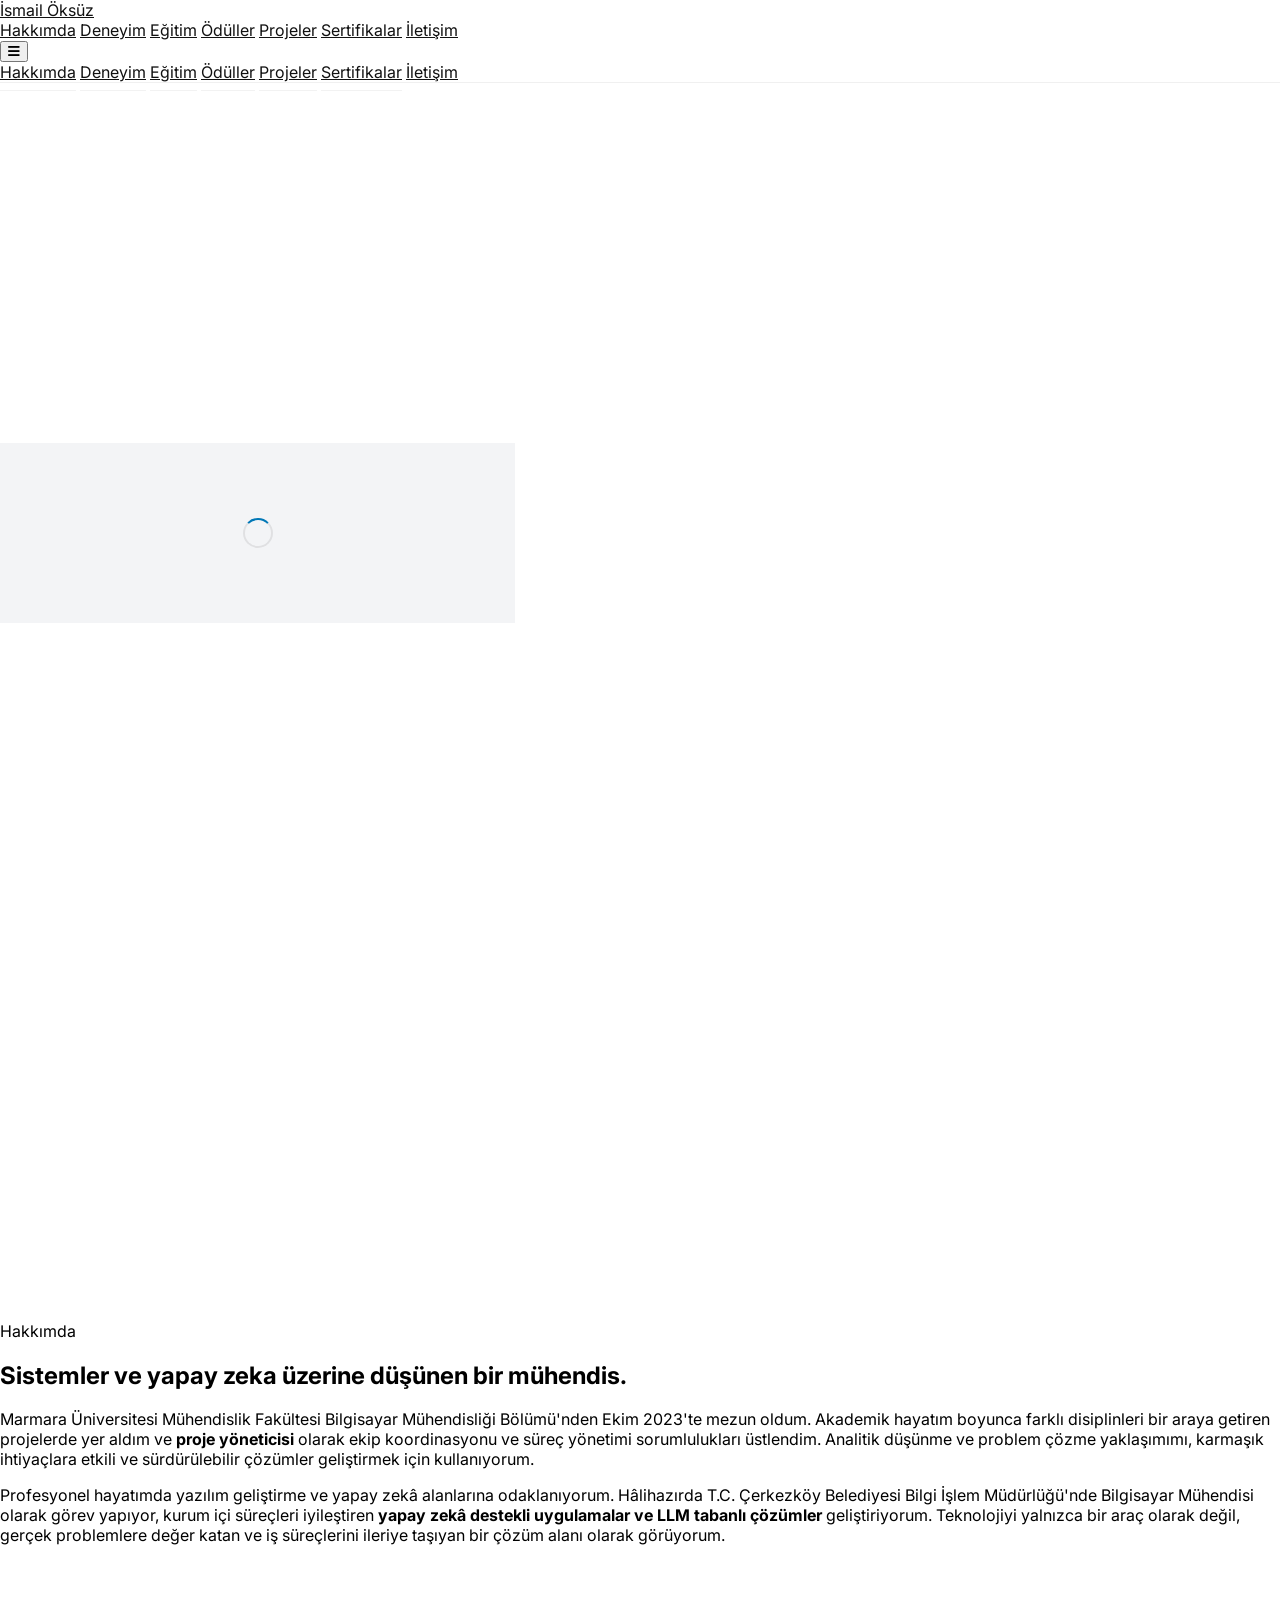
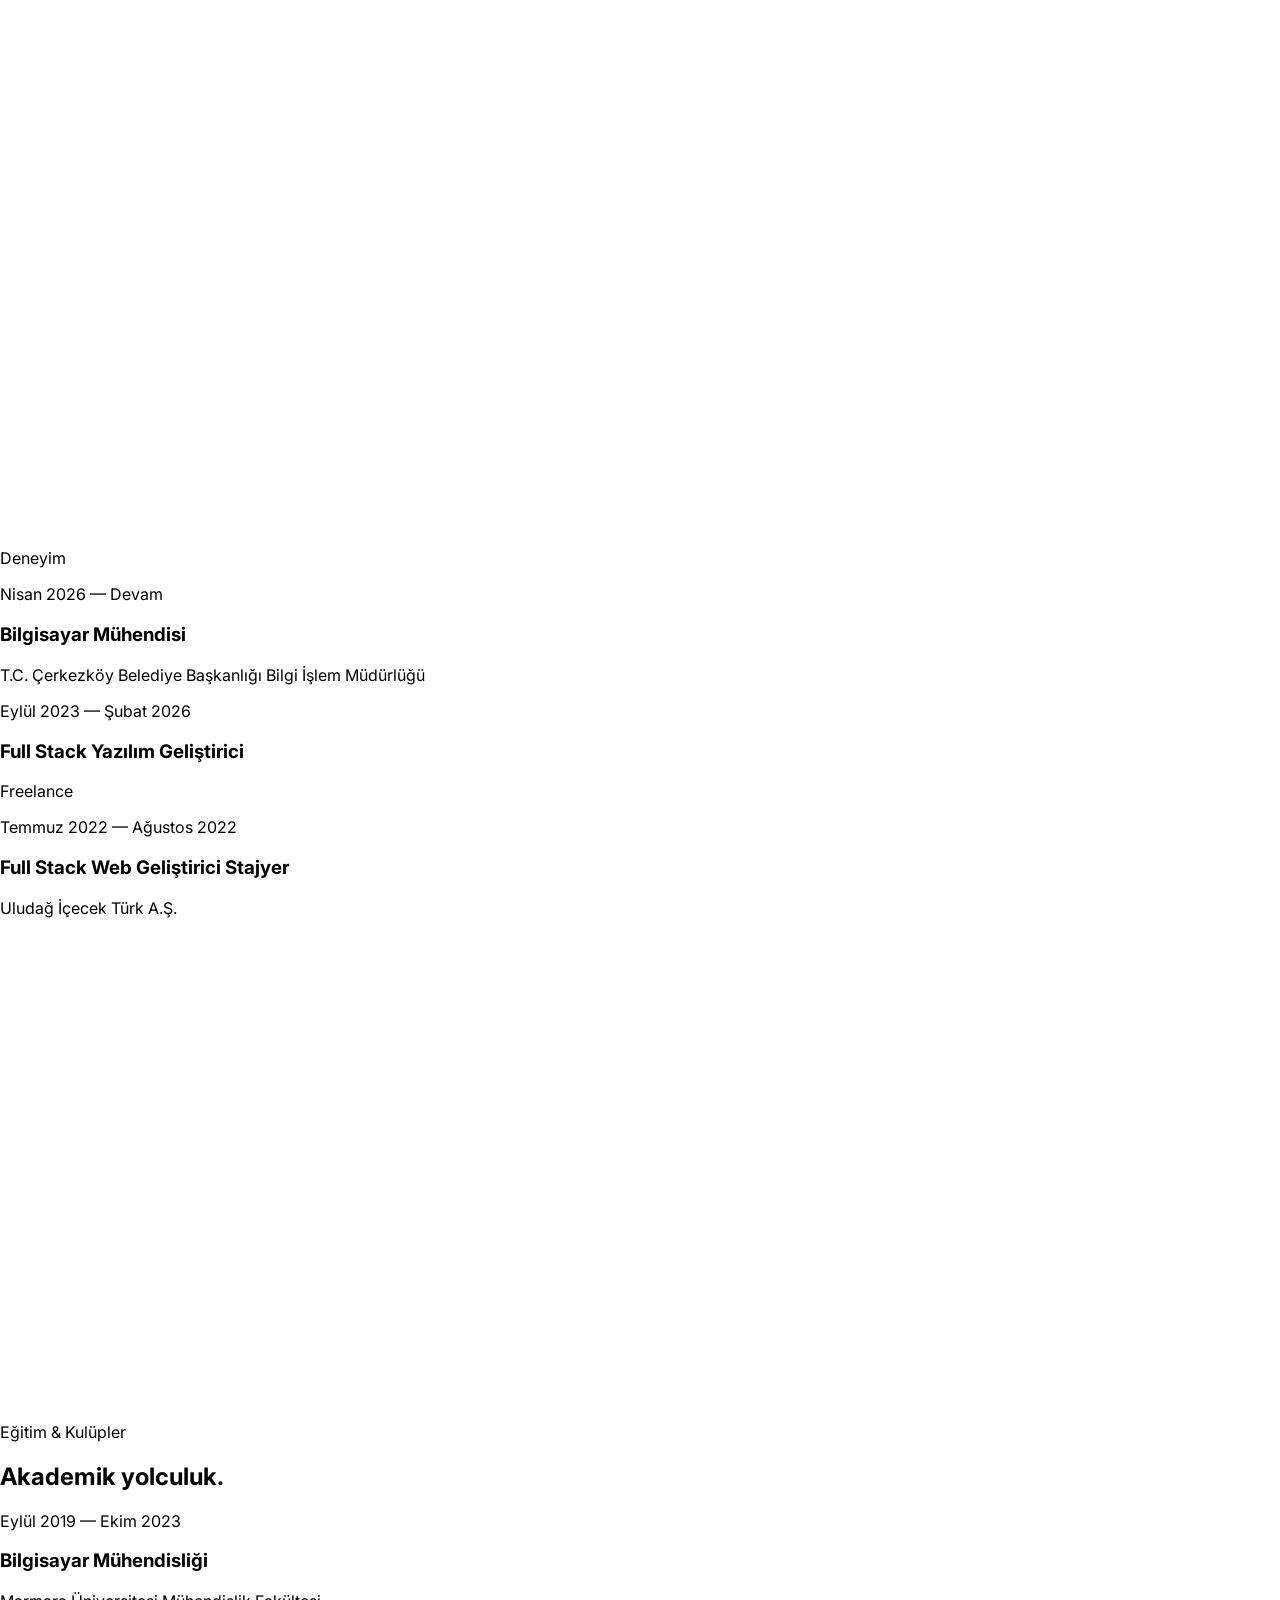
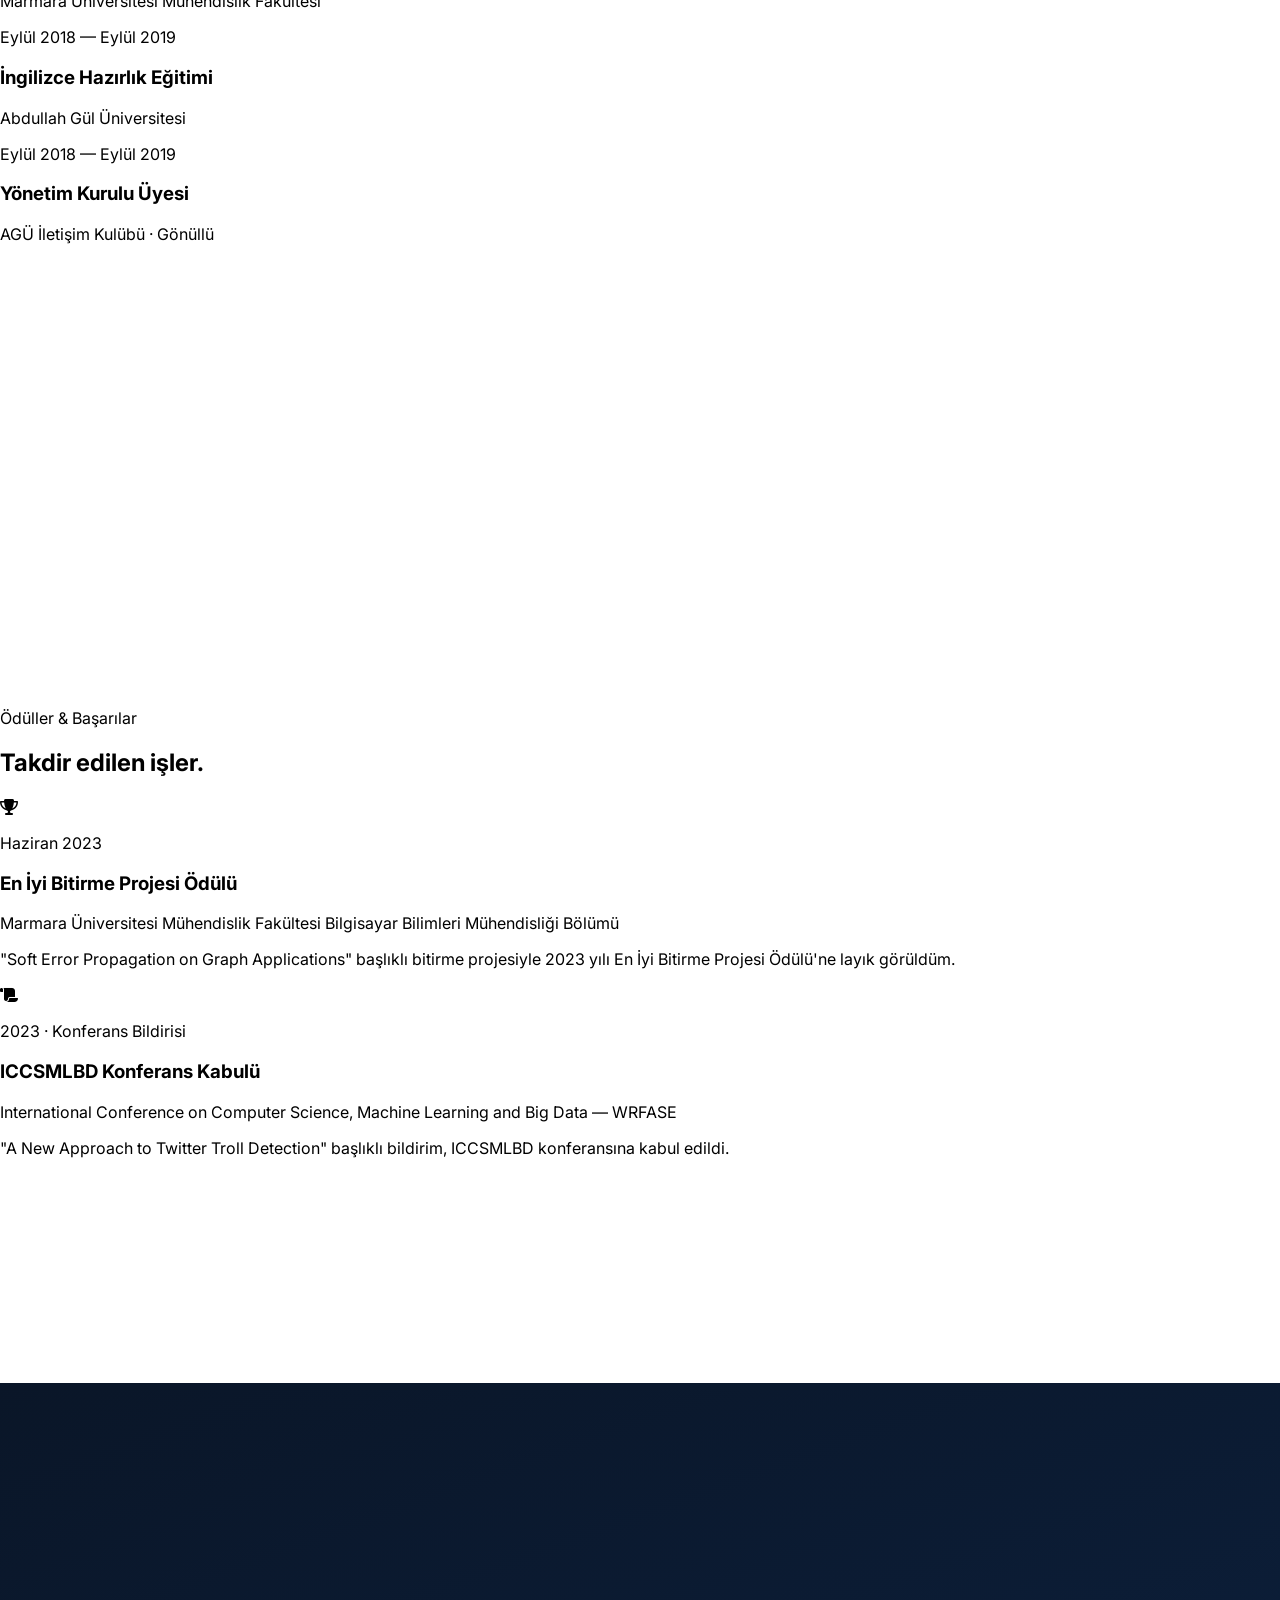
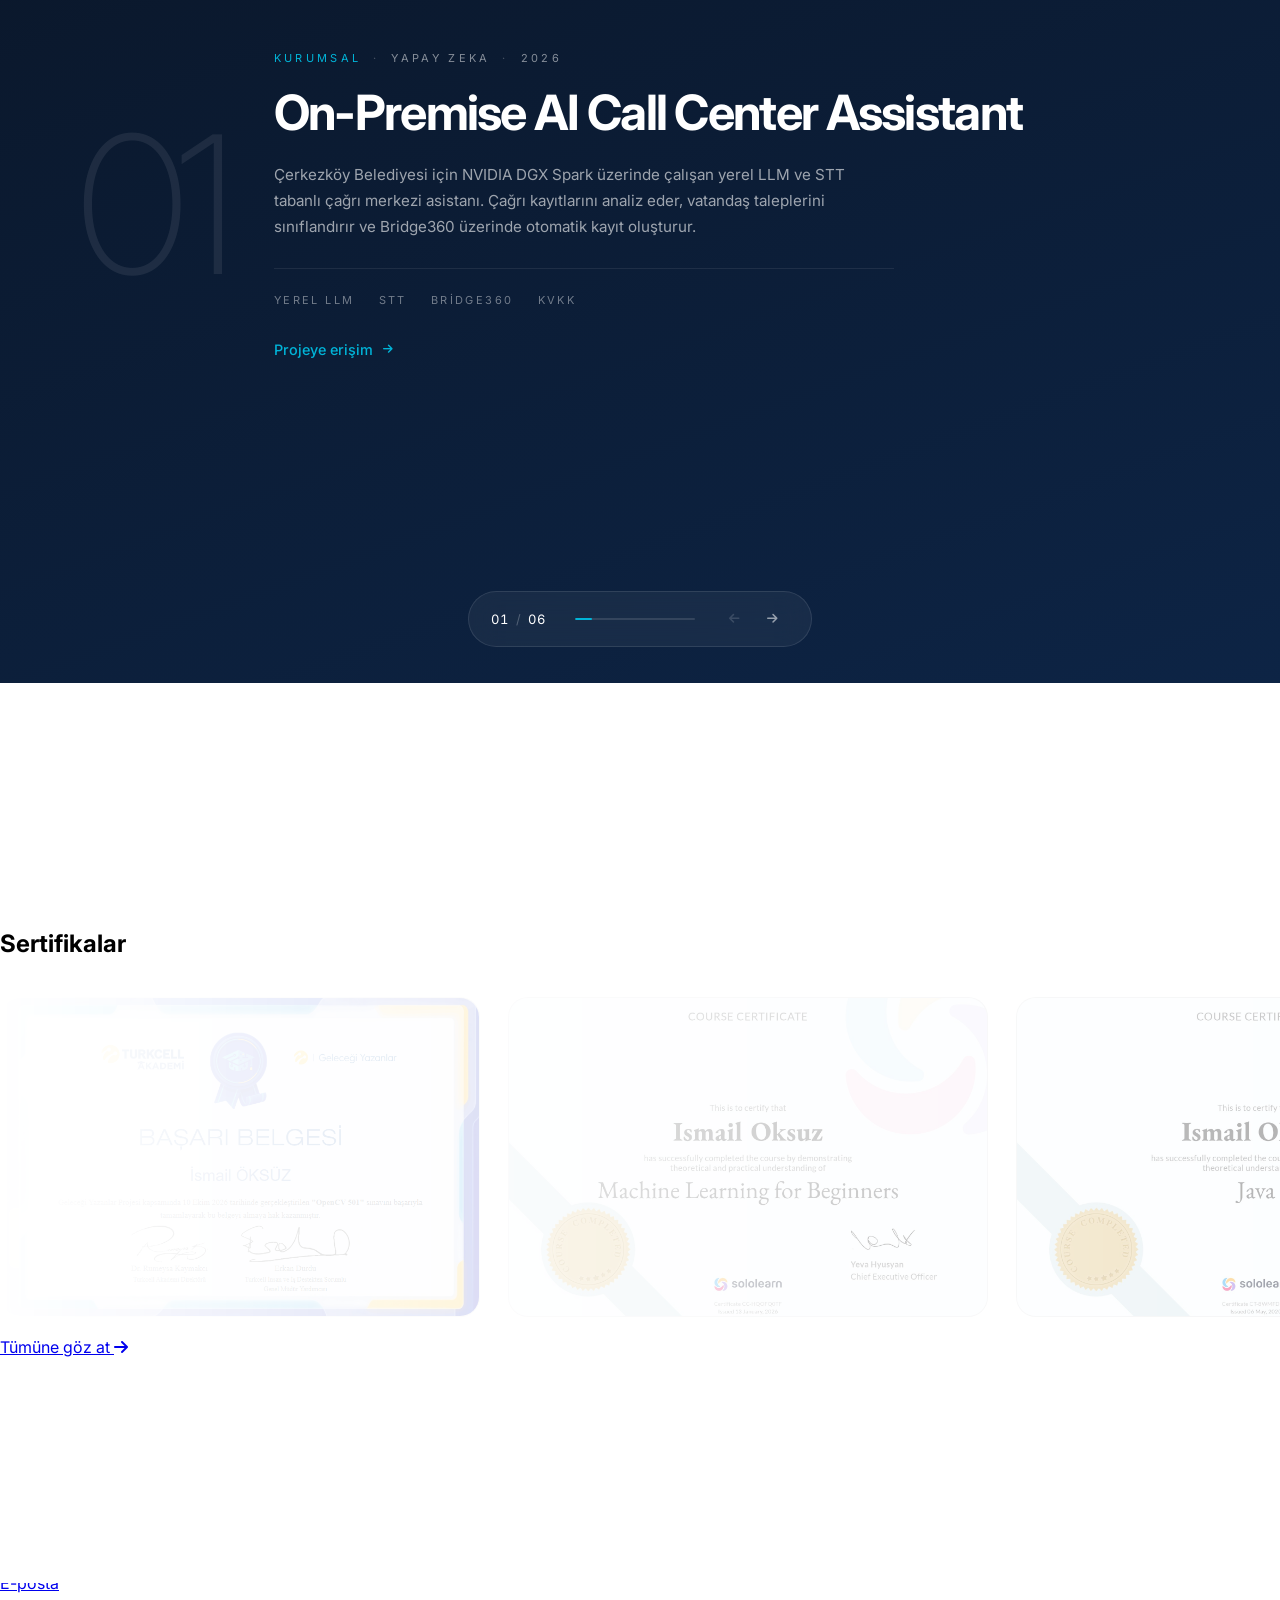
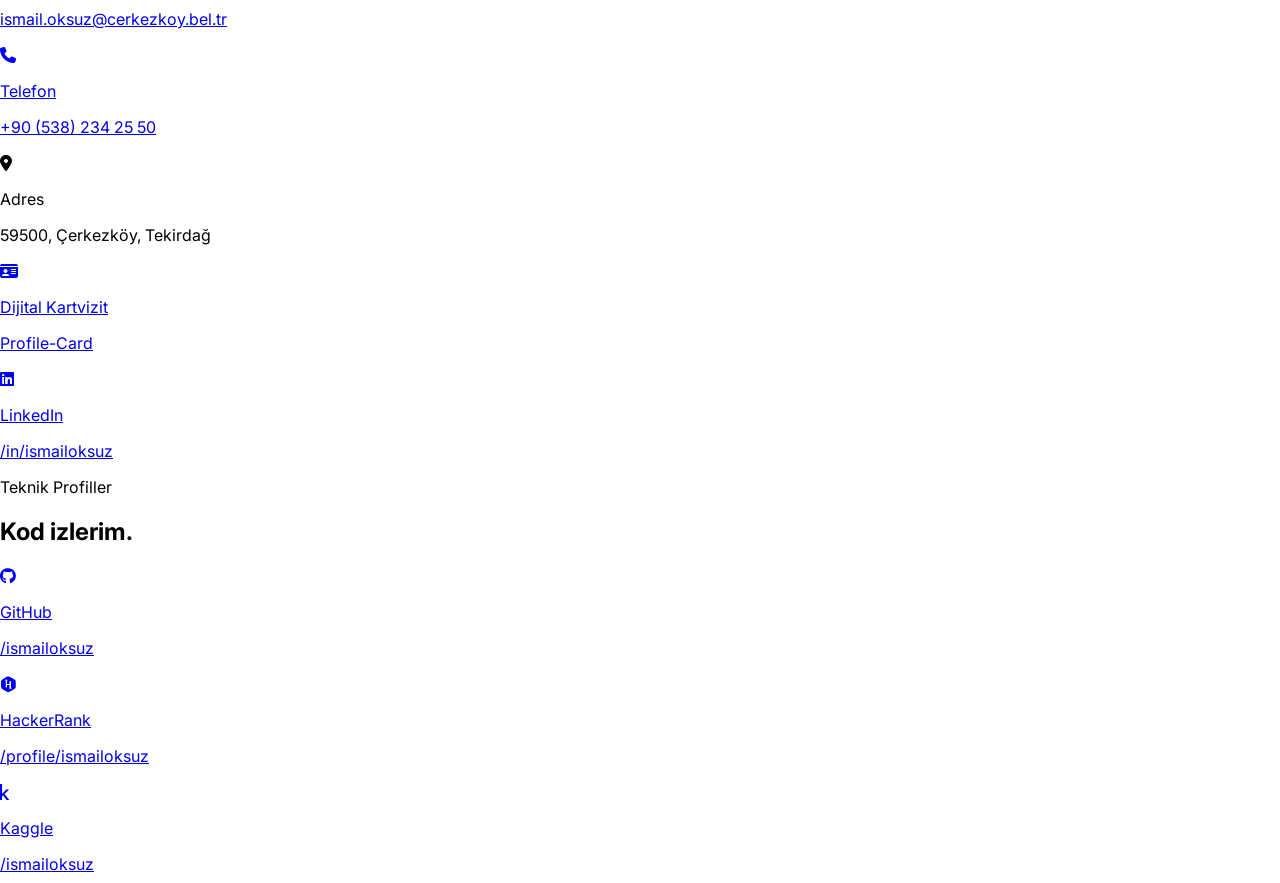
==== commit 1cf31806: "seo order" ====
--- a/index.html
+++ b/index.html
@@ -8,101 +8,117 @@
     <title>İsmail Öksüz | Bilgisayar Mühendisi</title>
     <meta name="description" content="İsmail Öksüz, Marmara Üniversitesi mezunu bilgisayar mühendisi. Çerkezköy Belediyesi'nde yerel LLM, yapay zeka ve sistem tasarımı projeleri geliştiriyor.">
     <meta name="author" content="İsmail Öksüz">
+    <meta name="robots" content="index, follow, max-image-preview:large, max-snippet:-1">
     <link rel="canonical" href="https://ismailoksuz.github.io/ismail-oksuz/">
-    <meta name="robots" content="index, follow, max-image-preview:large, max-snippet:-1">
-    <link rel="apple-touch-icon" href="https://avatars.githubusercontent.com/u/46068969?v=4">
+
+    <!-- Open Graph -->
     <meta property="og:type" content="profile">
     <meta property="og:title" content="İsmail Öksüz — Bilgisayar Mühendisi">
     <meta property="og:description" content="Yapay zeka, LLM ve sistem tasarımı üzerine çalışan bilgisayar mühendisi.">
     <meta property="og:image" content="https://avatars.githubusercontent.com/u/46068969?v=4">
+    <meta property="og:image:width" content="460">
+    <meta property="og:image:height" content="460">
     <meta property="og:url" content="https://ismailoksuz.github.io/ismail-oksuz/">
     <meta property="og:locale" content="tr_TR">
     <meta property="og:site_name" content="İsmail Öksüz">
-    <meta property="og:image:width" content="460">
-    <meta property="og:image:height" content="460">
+
+    <!-- Twitter -->
     <meta name="twitter:card" content="summary_large_image">
     <meta name="twitter:title" content="İsmail Öksüz — Bilgisayar Mühendisi">
     <meta name="twitter:description" content="Yapay zeka, LLM ve sistem tasarımı üzerine çalışan bilgisayar mühendisi.">
     <meta name="twitter:image" content="https://avatars.githubusercontent.com/u/46068969?v=4">
+
+    <!-- Resource Hints -->
+    <link rel="preconnect" href="https://fonts.googleapis.com">
     <link rel="preconnect" href="https://fonts.gstatic.com" crossorigin>
-    <link rel="preconnect" href="https://cdn.tailwindcss.com">  
-    <link rel="icon" type="image/png" href="https://avatars.githubusercontent.com/u/46068969?v=4">
-    <script src="https://cdn.tailwindcss.com"></script>
-    <link href="https://fonts.googleapis.com/css2?family=Inter:wght@100..900&display=swap" rel="stylesheet">
-    <link rel="preconnect" href="https://api2.sololearn.com">
+    <link rel="preconnect" href="https://cdn.tailwindcss.com">
     <link rel="preconnect" href="https://cdnjs.cloudflare.com">
     <link rel="preconnect" href="https://avatars.githubusercontent.com">
+    <link rel="preconnect" href="https://api2.sololearn.com">
     <link rel="dns-prefetch" href="https://api2.sololearn.com">
+
+    <!-- Icons -->
+    <link rel="icon" type="image/png" href="https://avatars.githubusercontent.com/u/46068969?v=4">
+    <link rel="apple-touch-icon" href="https://avatars.githubusercontent.com/u/46068969?v=4">
+
+    <!-- Stylesheets -->
+    <link href="https://fonts.googleapis.com/css2?family=Inter:wght@100..900&display=swap" rel="stylesheet">
     <link rel="stylesheet" href="https://cdnjs.cloudflare.com/ajax/libs/font-awesome/6.5.2/css/all.min.css">
     <link rel="stylesheet" href="style.css">
 
-<script type="application/ld+json">
-{
-  "@context": "https://schema.org",
-  "@type": "Person",
-  "@id": "https://ismailoksuz.github.io/ismail-oksuz/#person",
-  "name": "İsmail Öksüz",
-  "alternateName": ["Ismail Oksuz", "ismailoksuz"],
-  "givenName": "İsmail",
-  "familyName": "Öksüz",
-  "url": "https://ismailoksuz.github.io/ismail-oksuz/",
-  "mainEntityOfPage": {
-  "@type": "WebPage",
-  "@id": "https://ismailoksuz.github.io/ismail-oksuz/"
-},
-  "image": {
-    "@type": "ImageObject",
-    "url": "https://avatars.githubusercontent.com/u/46068969?v=4",
-    "width": 460,
-    "height": 460
-  },
-  "jobTitle": "Bilgisayar Mühendisi",
-  "description": "Marmara Üniversitesi mezunu bilgisayar mühendisi. Yapay zeka, LLM ve sistem tasarımı üzerine çalışıyor.",
-  "worksFor": {
-    "@type": "GovernmentOrganization",
-    "name": "T.C. Çerkezköy Belediye Başkanlığı",
-    "url": "https://cerkezkoy.bel.tr"
-  },
-  "alumniOf": {
-    "@type": "CollegeOrUniversity",
-    "name": "Marmara Üniversitesi",
-    "url": "https://www.marmara.edu.tr"
-  },
-  "knowsAbout": [
-    "Yapay Zeka",
-    "Büyük Dil Modelleri",
-    "Prompt Mühendisliği",
-    "Doğal Dil İşleme",
-    "Yazılım Geliştirme",
-    "Sistem Tasarımı"
-  ],
-  "knowsLanguage": ["tr", "en"],
-  "address": {
-    "@type": "PostalAddress",
-    "addressLocality": "Çerkezköy",
-    "addressRegion": "Tekirdağ",
-    "addressCountry": "TR"
-  },
-  "sameAs": [
-    "https://github.com/ismailoksuz",
-    "https://www.linkedin.com/in/ismailoksuz/",
-    "https://www.kaggle.com/ismailoksuz",
-    "https://www.hackerrank.com/profile/ismailoksuz",
-    "https://www.sololearn.com/en/profile/12277723"
-  ]
-},
-{
-  "@context": "https://schema.org",
-  "@type": "WebSite",
-  "@id": "https://ismailoksuz.github.io/ismail-oksuz/#website",
-  "name": "İsmail Öksüz",
-  "alternateName": "ismailoksuz",
-  "url": "https://ismailoksuz.github.io/ismail-oksuz/",
-  "inLanguage": "tr-TR",
-  "publisher": { "@id": "https://ismailoksuz.github.io/ismail-oksuz/#person" },
-  "author": { "@id": "https://ismailoksuz.github.io/ismail-oksuz/#person" }
-}
-</script>
+    <!-- Scripts -->
+    <script src="https://cdn.tailwindcss.com"></script>
+
+    <!-- Structured Data -->
+    <script type="application/ld+json">
+    [
+      {
+        "@context": "https://schema.org",
+        "@type": "Person",
+        "@id": "https://ismailoksuz.github.io/ismail-oksuz/#person",
+        "name": "İsmail Öksüz",
+        "alternateName": ["Ismail Oksuz", "ismailoksuz"],
+        "givenName": "İsmail",
+        "familyName": "Öksüz",
+        "url": "https://ismailoksuz.github.io/ismail-oksuz/",
+        "mainEntityOfPage": {
+          "@type": "WebPage",
+          "@id": "https://ismailoksuz.github.io/ismail-oksuz/"
+        },
+        "image": {
+          "@type": "ImageObject",
+          "url": "https://avatars.githubusercontent.com/u/46068969?v=4",
+          "width": 460,
+          "height": 460
+        },
+        "jobTitle": "Bilgisayar Mühendisi",
+        "description": "Marmara Üniversitesi mezunu bilgisayar mühendisi. Yapay zeka, LLM ve sistem tasarımı üzerine çalışıyor.",
+        "worksFor": {
+          "@type": "GovernmentOrganization",
+          "name": "T.C. Çerkezköy Belediye Başkanlığı",
+          "url": "https://cerkezkoy.bel.tr"
+        },
+        "alumniOf": {
+          "@type": "CollegeOrUniversity",
+          "name": "Marmara Üniversitesi",
+          "url": "https://www.marmara.edu.tr"
+        },
+        "knowsAbout": [
+          "Yapay Zeka",
+          "Büyük Dil Modelleri",
+          "Prompt Mühendisliği",
+          "Doğal Dil İşleme",
+          "Yazılım Geliştirme",
+          "Sistem Tasarımı"
+        ],
+        "knowsLanguage": ["tr", "en"],
+        "address": {
+          "@type": "PostalAddress",
+          "addressLocality": "Çerkezköy",
+          "addressRegion": "Tekirdağ",
+          "addressCountry": "TR"
+        },
+        "sameAs": [
+          "https://github.com/ismailoksuz",
+          "https://www.linkedin.com/in/ismailoksuz/",
+          "https://www.kaggle.com/ismailoksuz",
+          "https://www.hackerrank.com/profile/ismailoksuz",
+          "https://www.sololearn.com/en/profile/12277723"
+        ]
+      },
+      {
+        "@context": "https://schema.org",
+        "@type": "WebSite",
+        "@id": "https://ismailoksuz.github.io/ismail-oksuz/#website",
+        "name": "İsmail Öksüz",
+        "alternateName": "ismailoksuz",
+        "url": "https://ismailoksuz.github.io/ismail-oksuz/",
+        "inLanguage": "tr-TR",
+        "publisher": { "@id": "https://ismailoksuz.github.io/ismail-oksuz/#person" },
+        "author": { "@id": "https://ismailoksuz.github.io/ismail-oksuz/#person" }
+      }
+    ]
+    </script>
 </head>
 <body class="text-gray-900 bg-white loading">
 
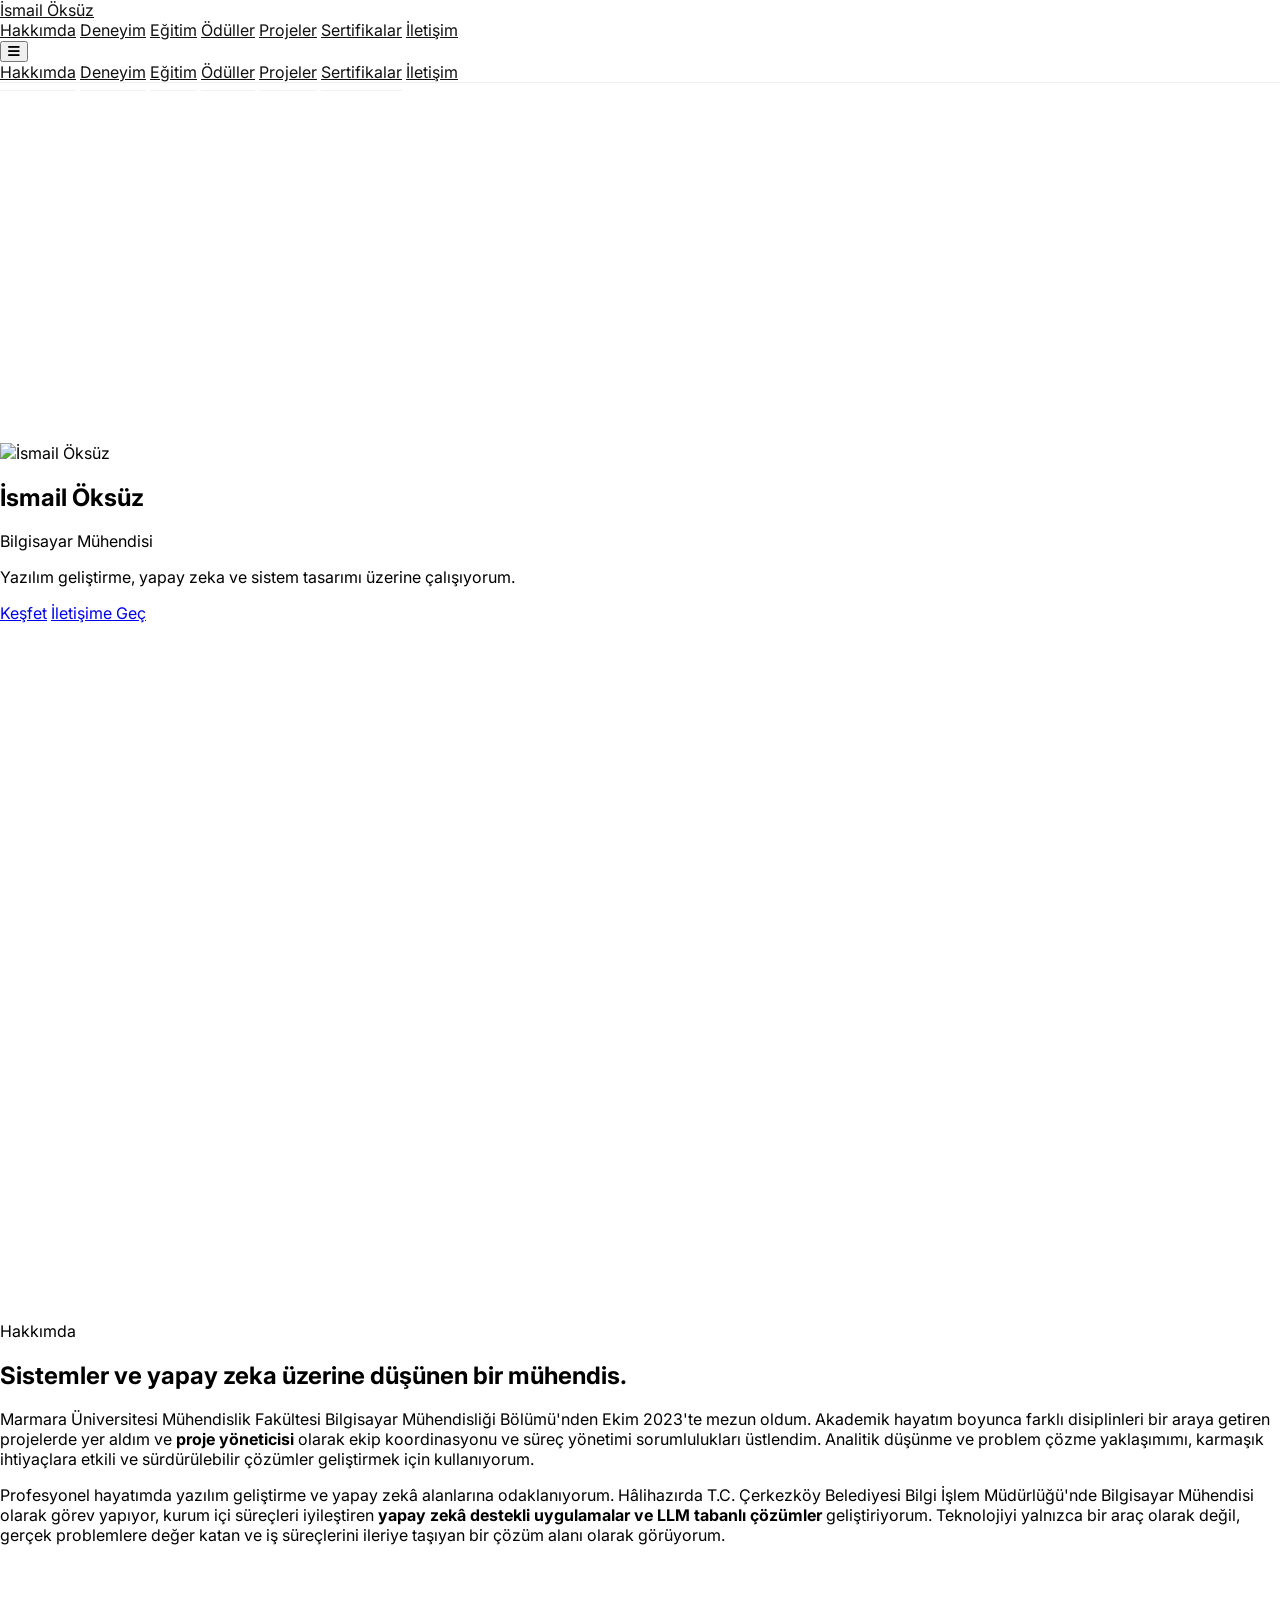
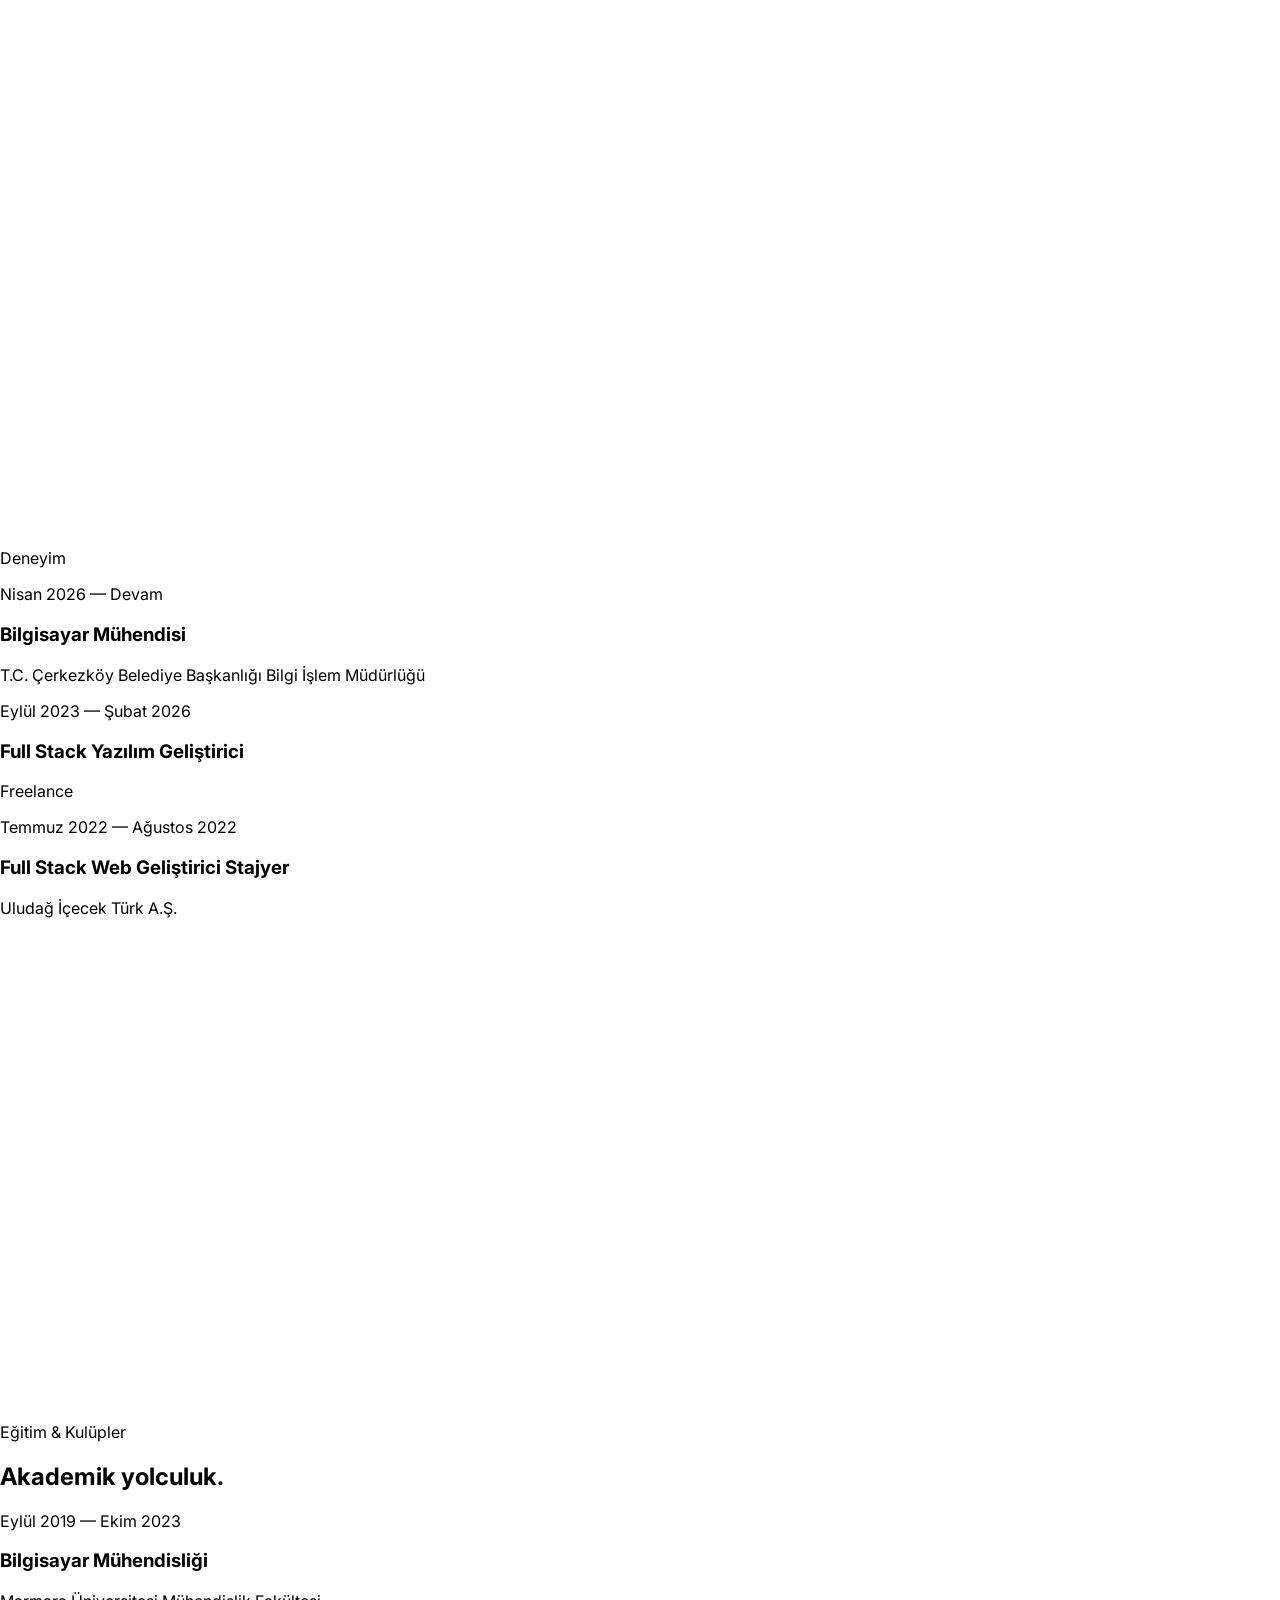
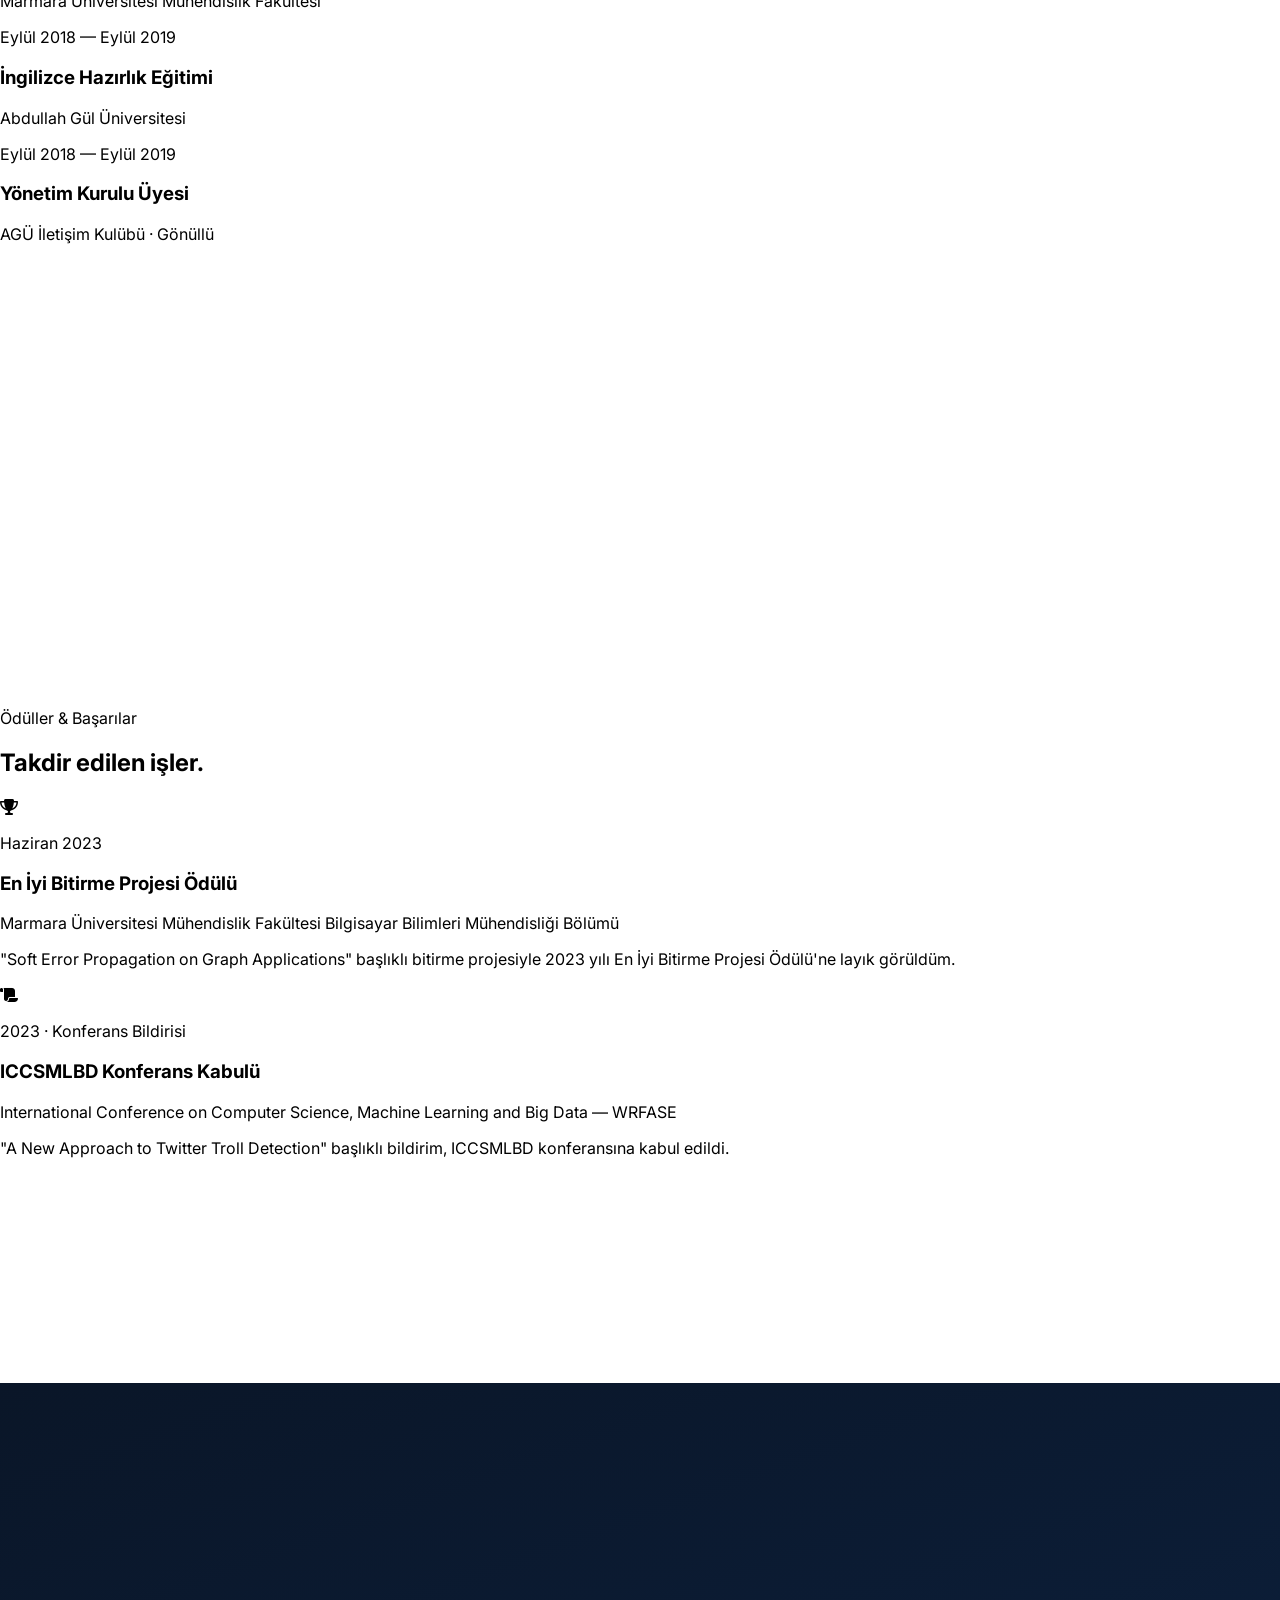
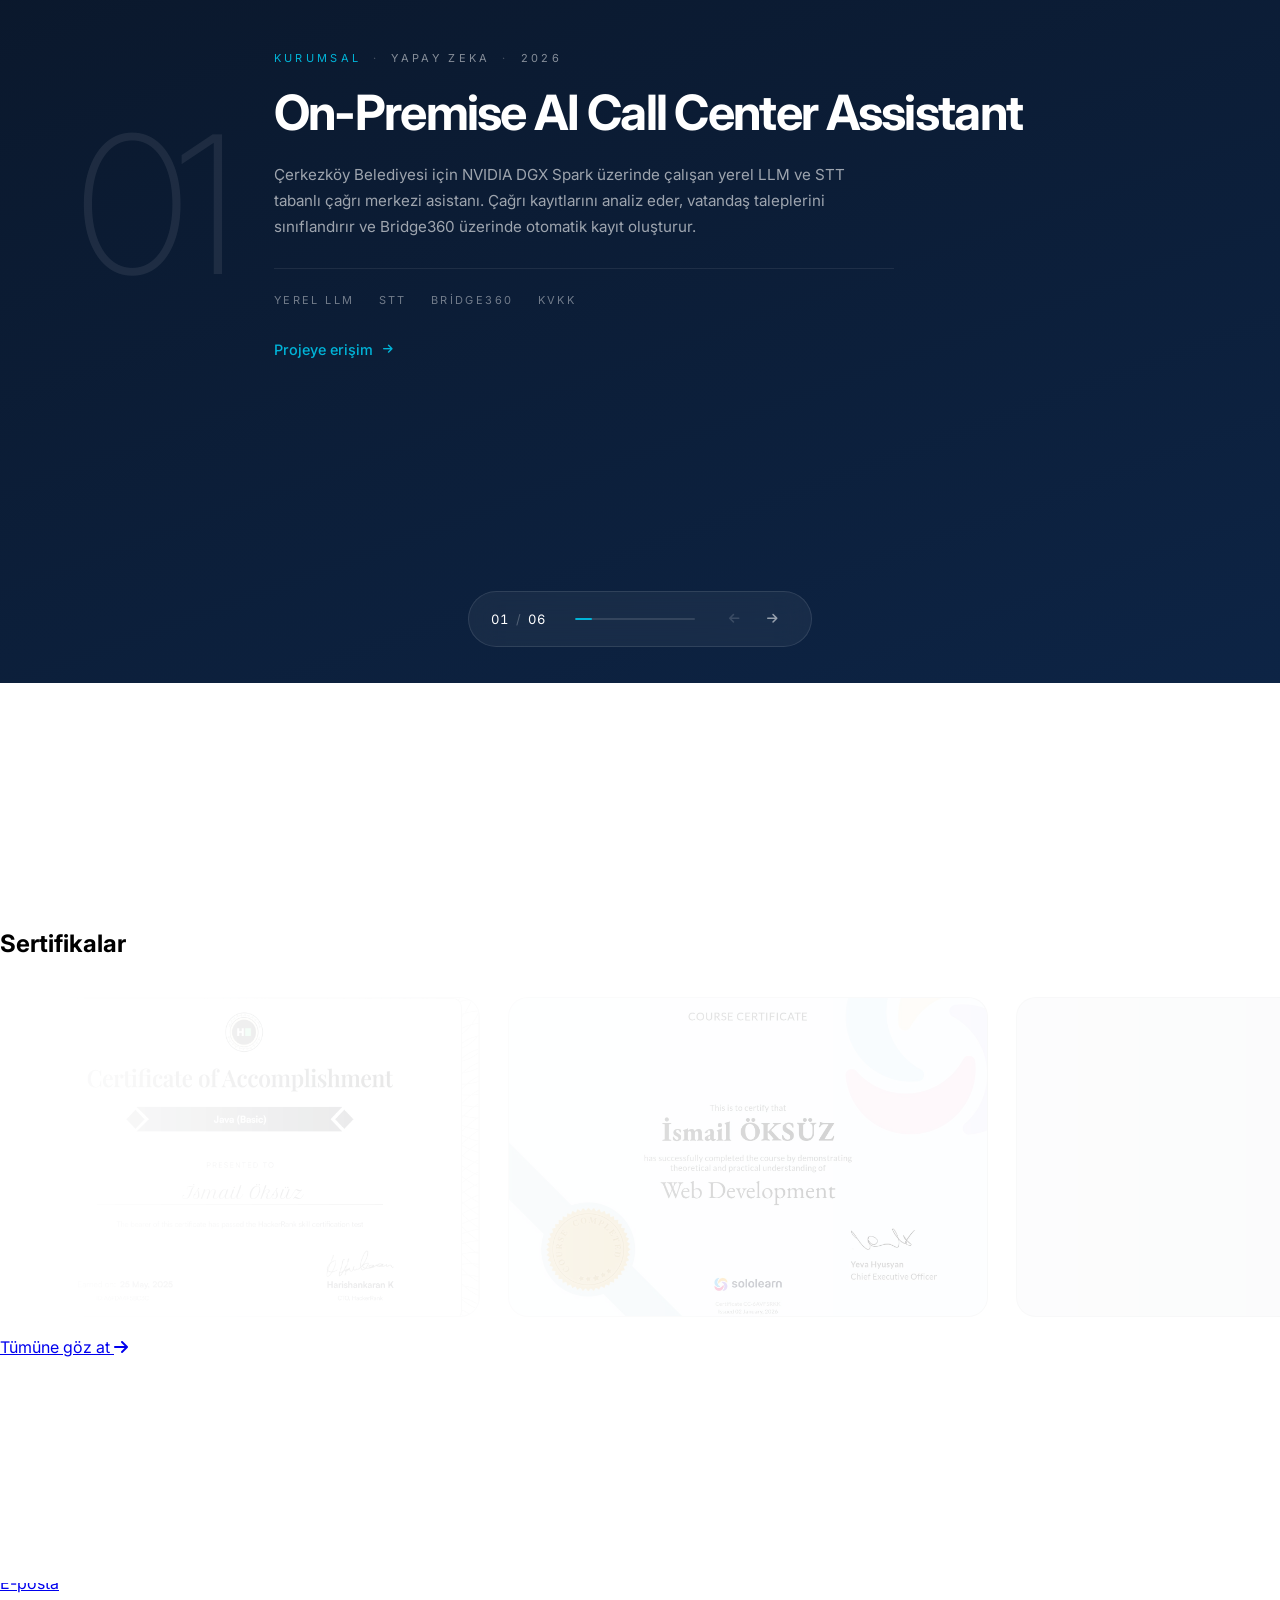
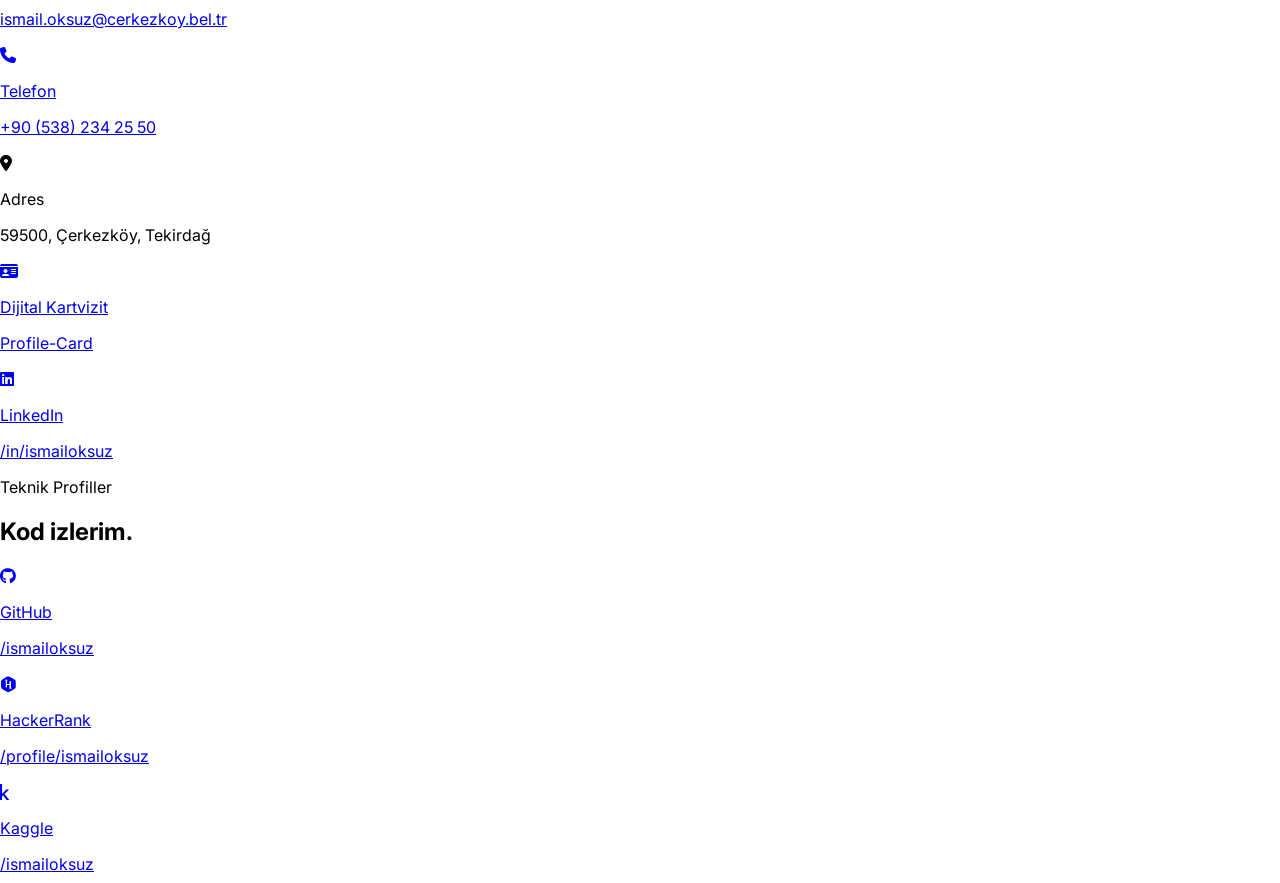
==== commit a410ec1a: "alternatenames added." ====
--- a/index.html
+++ b/index.html
@@ -57,7 +57,16 @@
         "@type": "Person",
         "@id": "https://ismailoksuz.github.io/ismail-oksuz/#person",
         "name": "İsmail Öksüz",
-        "alternateName": ["Ismail Oksuz", "ismailoksuz"],
+        "alternateName": [
+        "Ismail Oksuz",
+        "ismailoksuz",
+        "ismail-oksuz",
+        "Ismail Oksuz, Marmara University Graduate, Computer Engineer",
+        "Yapay Zeka Terbiyecisi",
+        "AI Terbiyecisi",
+        "AI Whispererer",
+        "Model Whisperer",
+        ],
         "givenName": "İsmail",
         "familyName": "Öksüz",
         "url": "https://ismailoksuz.github.io/ismail-oksuz/",
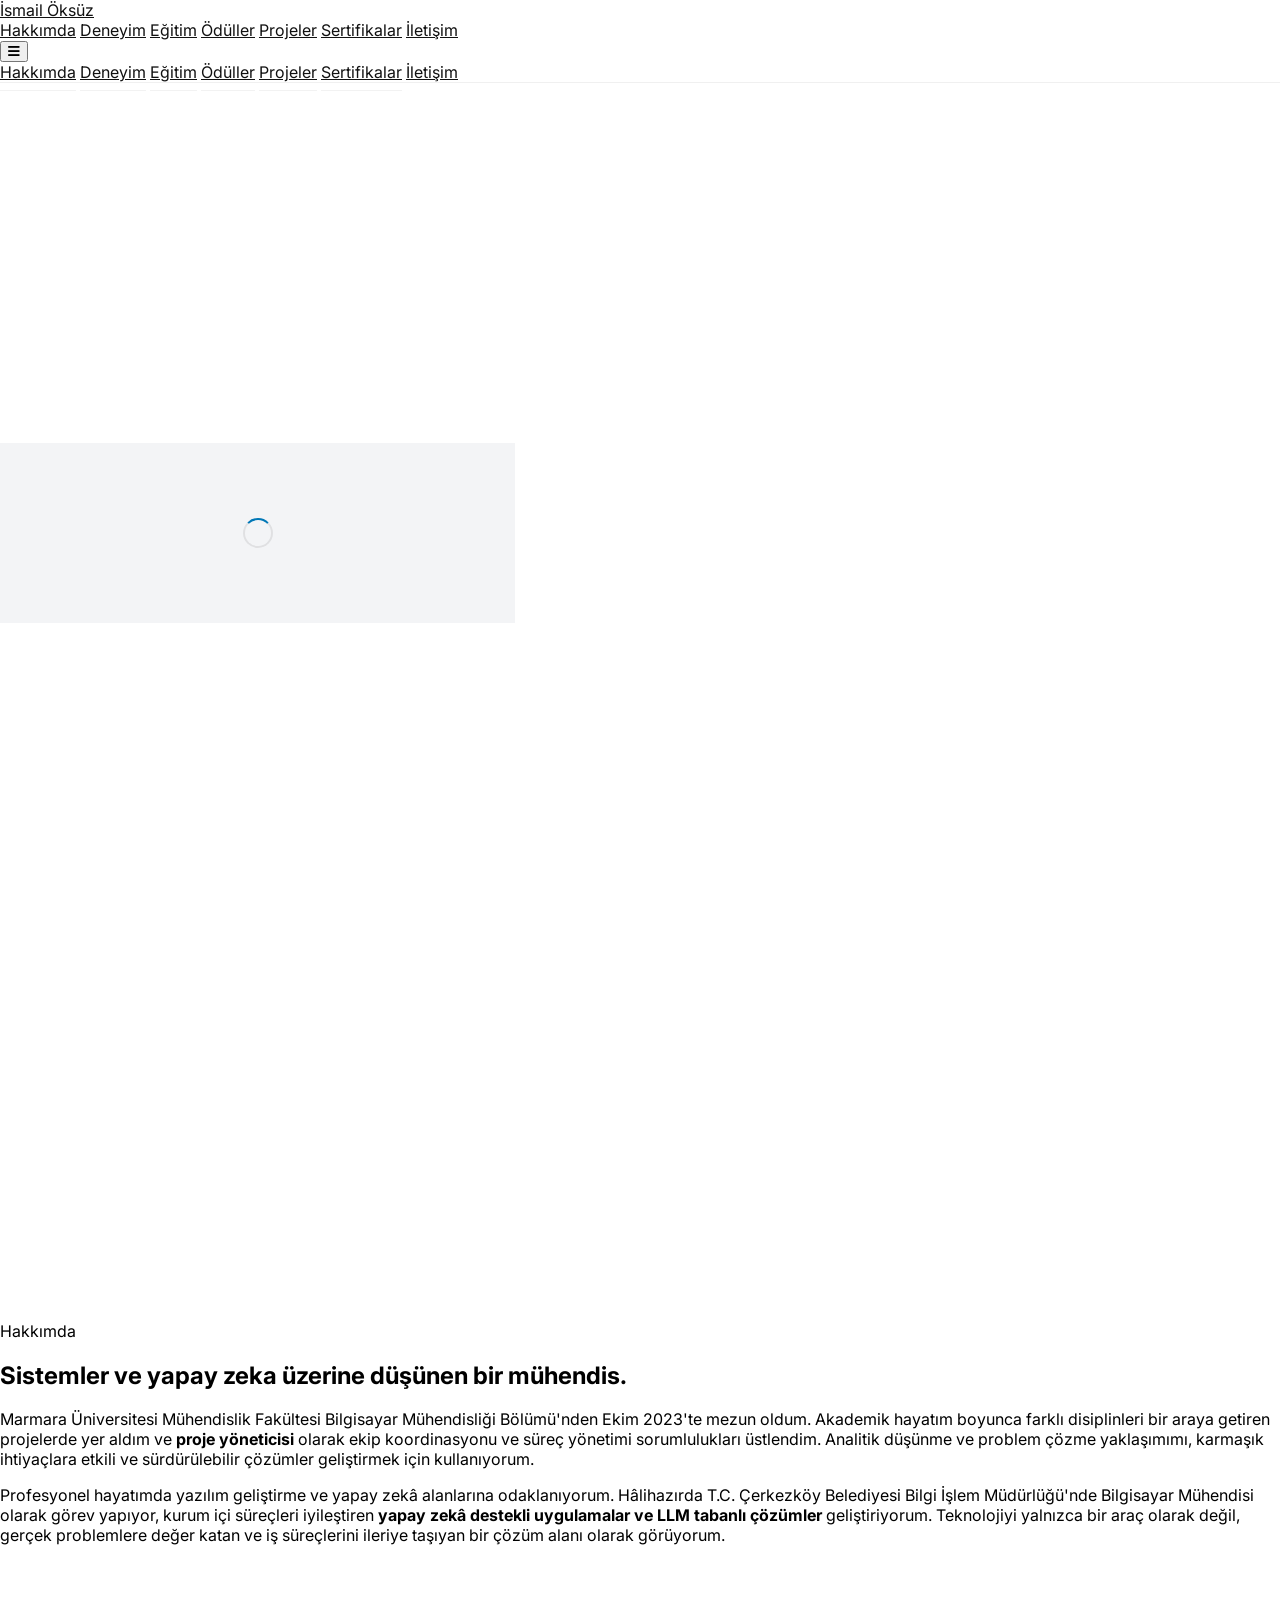
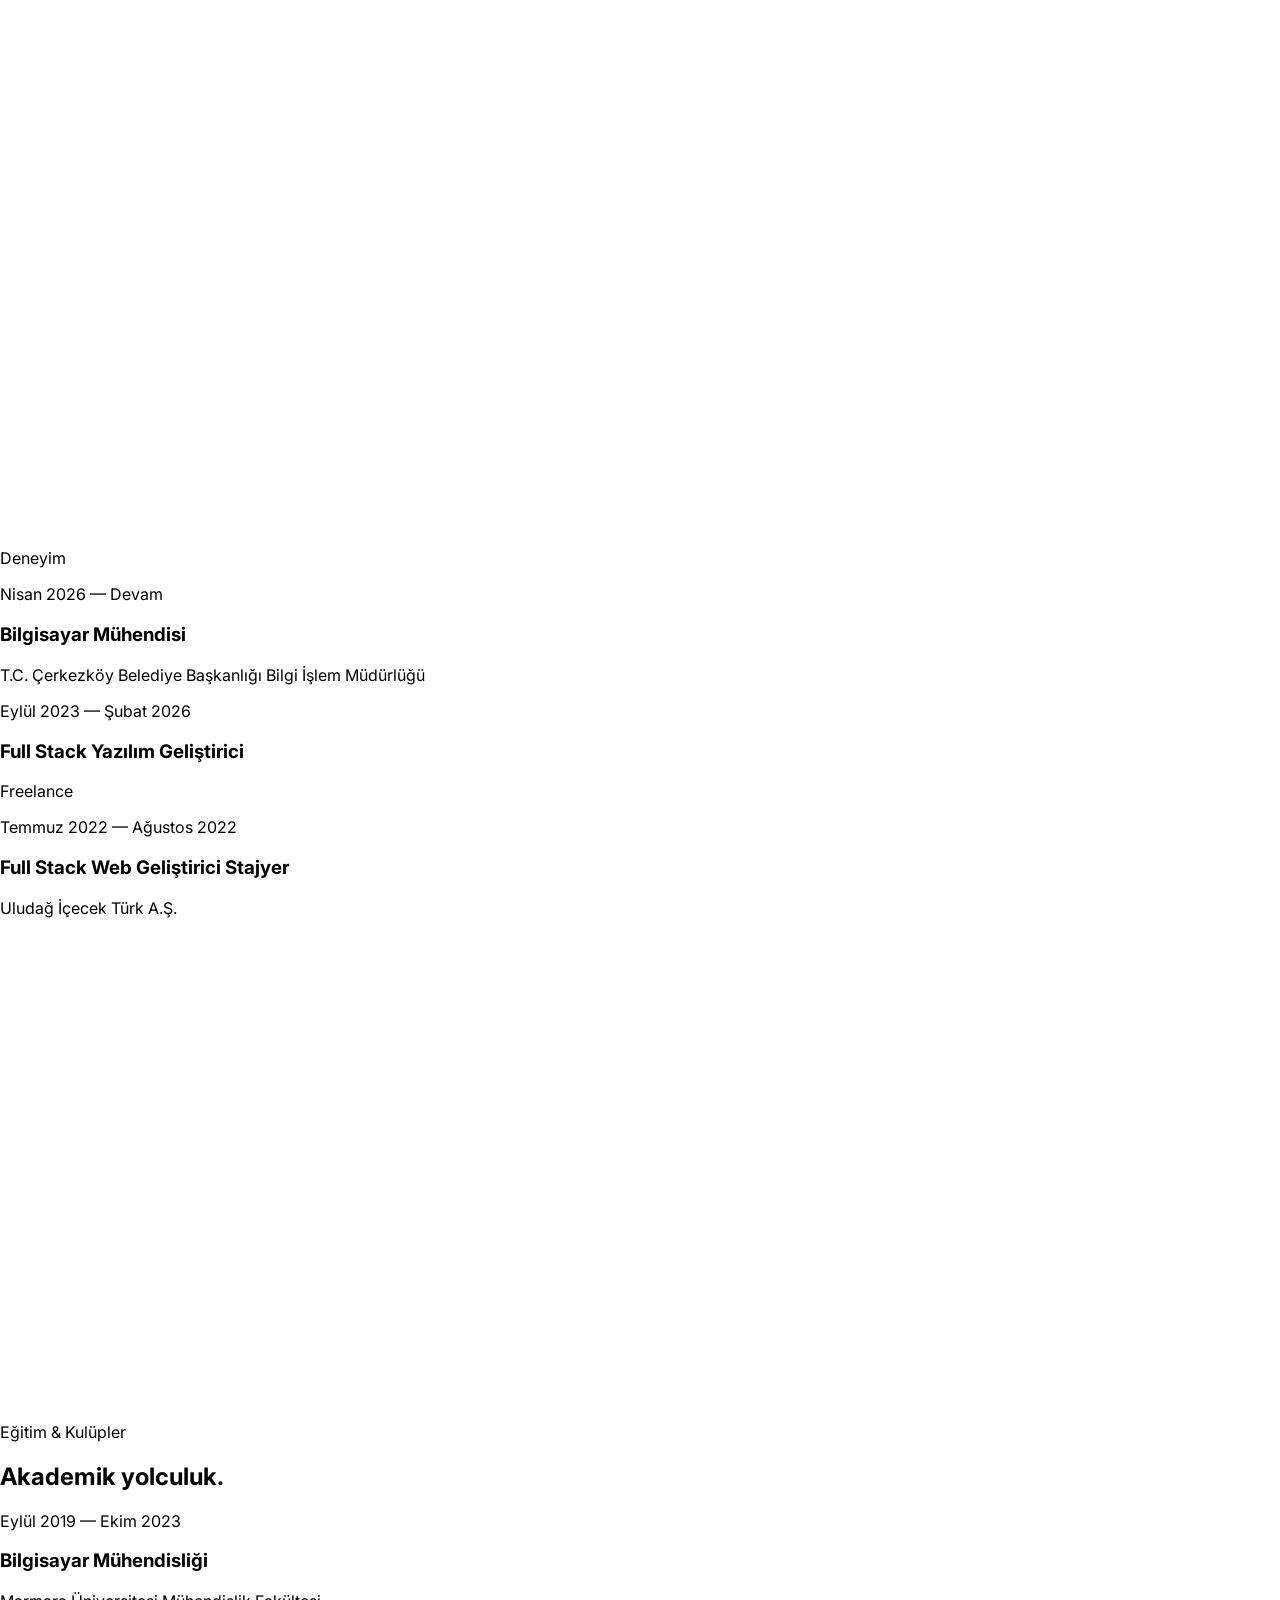
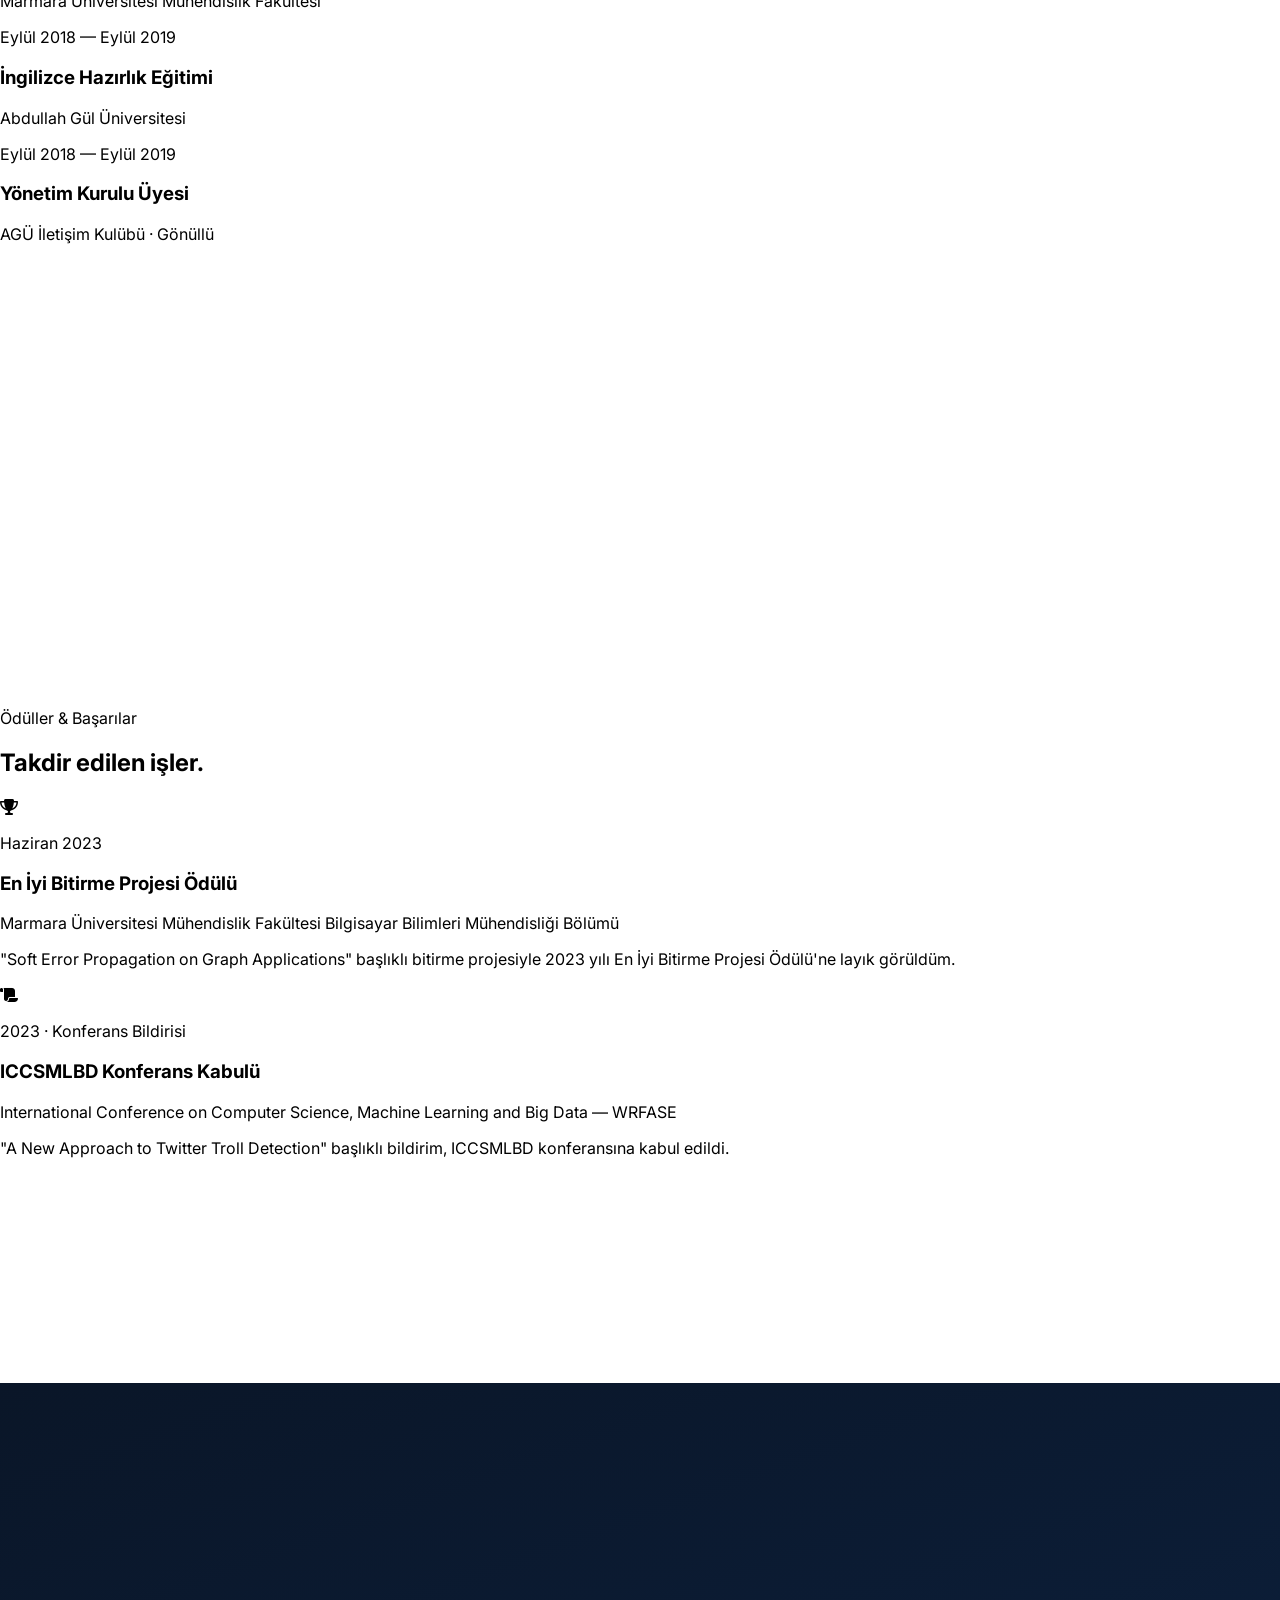
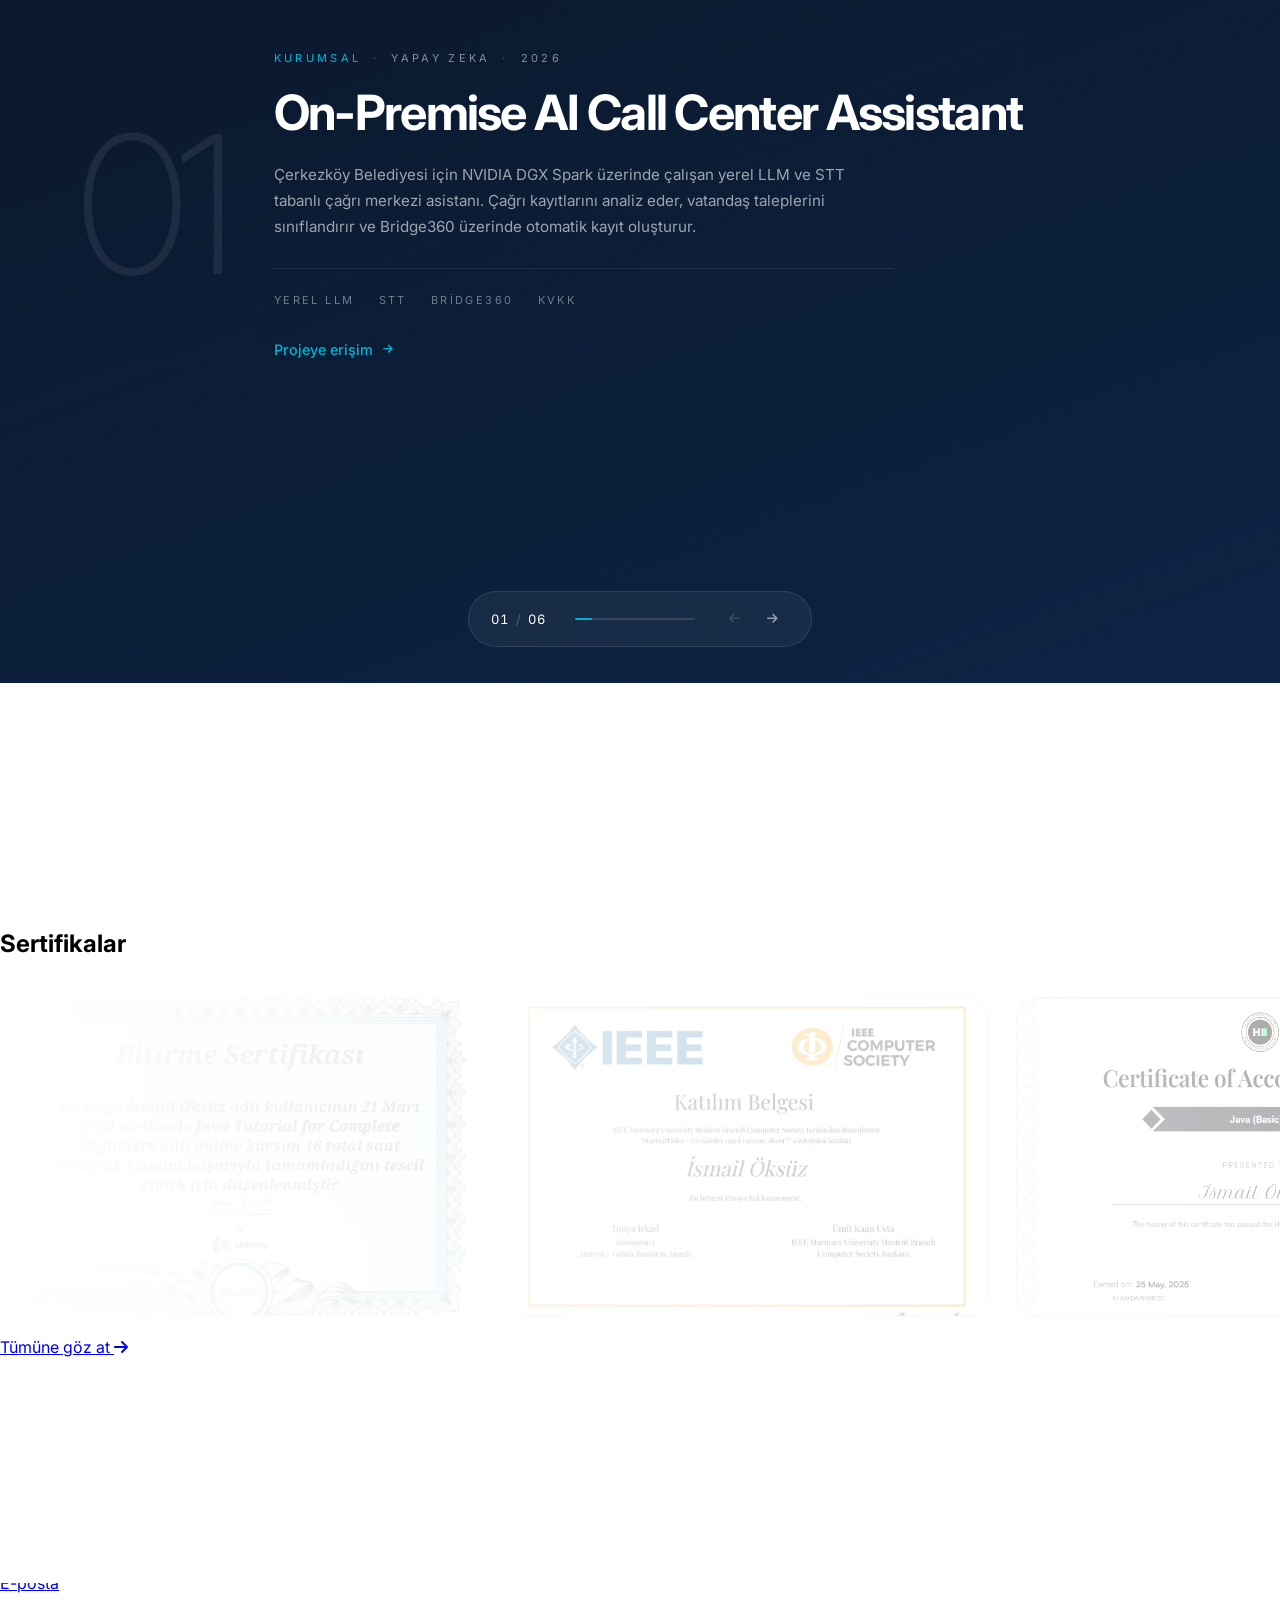
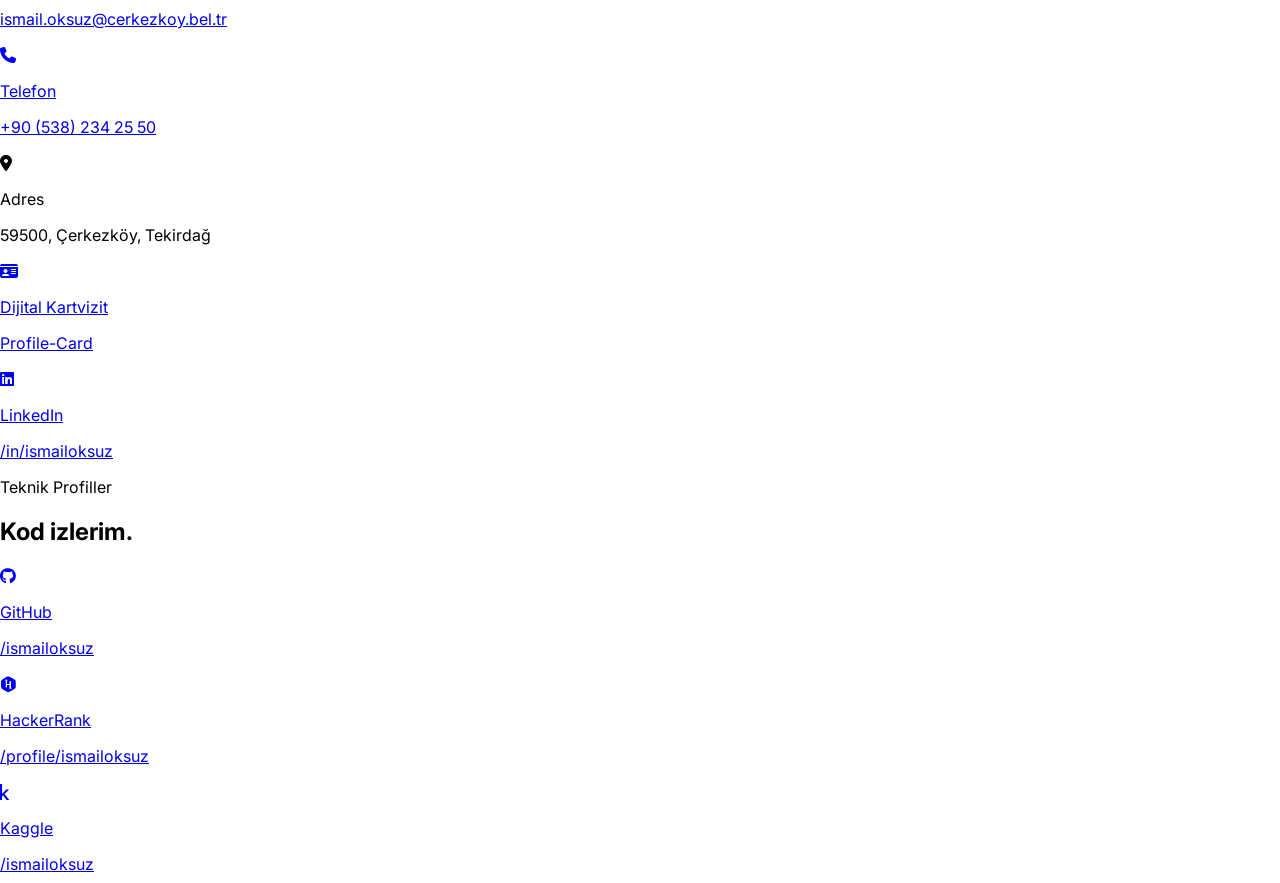
==== commit da3b98c7: "alternatenames added." ====
--- a/index.html
+++ b/index.html
@@ -58,14 +58,16 @@
         "@id": "https://ismailoksuz.github.io/ismail-oksuz/#person",
         "name": "İsmail Öksüz",
         "alternateName": [
-        "Ismail Oksuz",
-        "ismailoksuz",
-        "ismail-oksuz",
-        "Ismail Oksuz, Marmara University Graduate, Computer Engineer",
-        "Yapay Zeka Terbiyecisi",
-        "AI Terbiyecisi",
-        "AI Whispererer",
-        "Model Whisperer",
+          "Ismail Oksuz",
+          "ismailoksuz",
+          "ismail-oksuz",
+          "Ismail Oksuz, Marmara University Graduate, Computer Engineer",
+          "Yapay Zeka Terbiyecisi",
+          "Yapay Zekacı İso",
+          "Yapay Zekacı İsmail",
+          "AI Terbiyecisi",
+          "AI Whisperer",
+          "Model Whisperer"
         ],
         "givenName": "İsmail",
         "familyName": "Öksüz",
